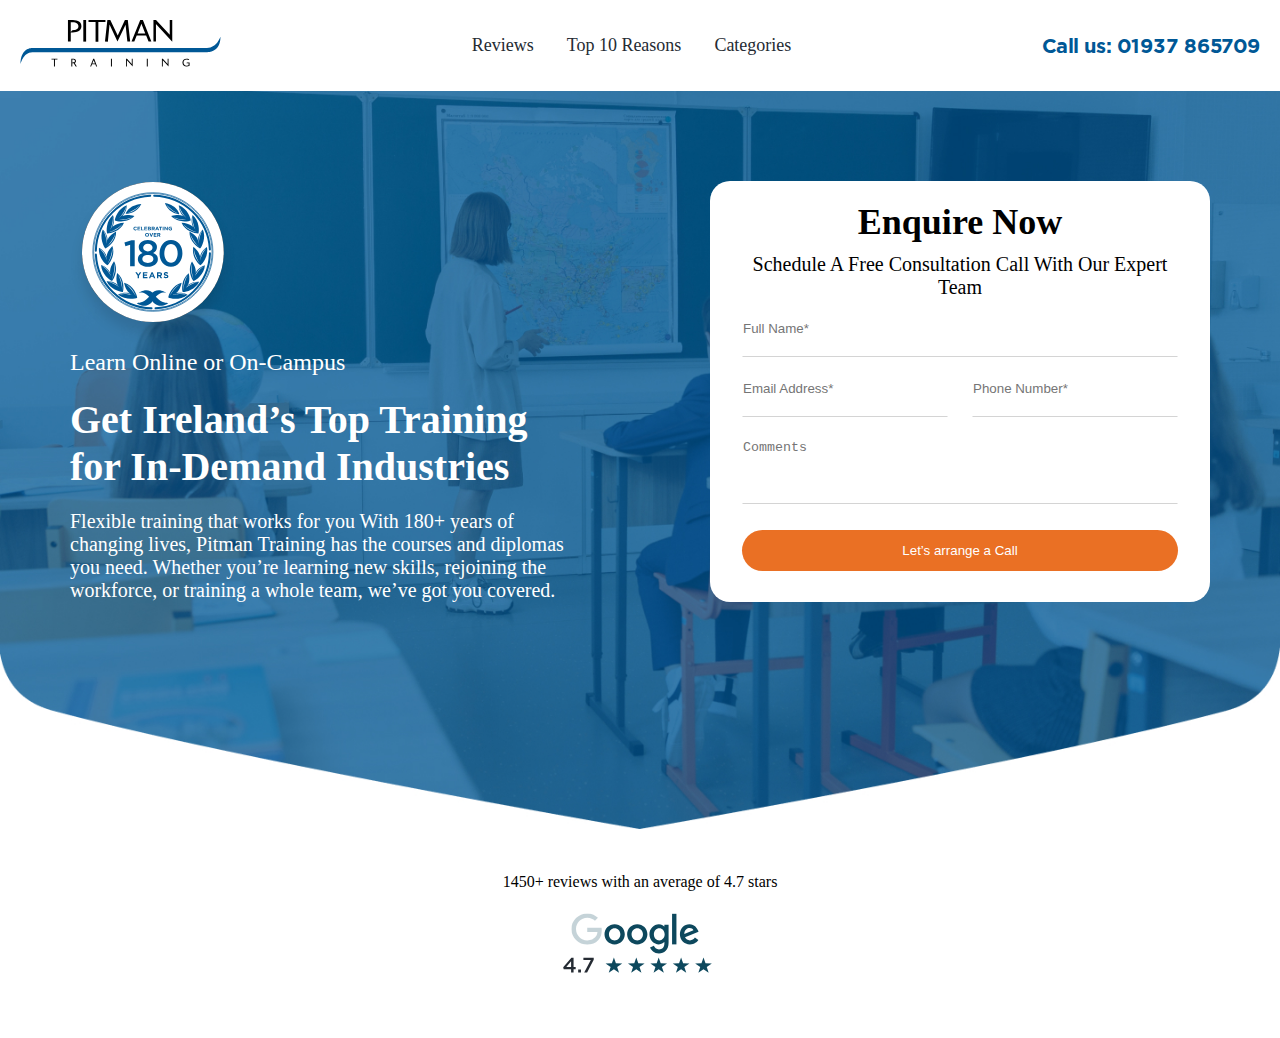
==== index.html @ d56d8629 "pimantraing task" ====
<!DOCTYPE html>
<html lang="en">

<head>
    <meta charset="UTF-8">
    <meta name="viewport" content="width=device-width, initial-scale=1.0">
    <link rel="stylesheet" href="css/main.css">
    <title>Pitman training</title>
</head>

<body>
    <header class="header-site">
        <div class="header-wrap">
            <a href="" title="Pitman-logo">
                <img src="images/Pitman-logo.svg" alt="logo">
            </a>
            <nav class="nav-wrap">
                <ul>
                    <li><a href="" title="Reviews">Reviews</a></li>
                    <li><a href="" title="Top 10 Reasons">Top 10 Reasons</a></li>
                    <li><a href="" title="Categories">Categories</a></li>
                </ul>
            </nav>
            <div class="contact-detail">
                <ul>
                    <li><a href="tel:01937 865709" title="Call-Us">Call us: 01937 865709</a></li>
                </ul>
            </div>
        </div>
    </header>

    <main class="main-section">
        <section class="banner-section">
            <div class="container">
            <div class="banner-image">
                <img src="images/Background.jpg" alt="banner-image">
            </div>
            <div class="content-wrap">
                <div class="banner-content">
                    <img src="images/Group 86.svg" alt="">
                    <p>Learn Online or On-Campus</p>
                    <h1>Get Ireland’s Top Training for In-Demand Industries</h1>
                    <p>Flexible training that works for you
                        With 180+ years of changing lives, Pitman Training
                        has the courses and diplomas you need. Whether you’re
                        learning new skills, rejoining the workforce, or training a
                        whole team, we’ve got you covered.
                    </p>
                </div>
                <div class="banner-form">
                    <h2>Enquire Now</h2>
                    <p>Schedule A Free Consultation Call
                        With Our Expert Team</p>
                    <form action="">
                        <div class="form-outer-wrap">
                            <div class="form-inner-wrap">
                                <label for="Full Name">Full Name</label>
                                <input type="text" placeholder="Full Name*" class="form-control">
                            </div>
                            <div class="form-inner-wrap form-inner-half-wrap">
                                <label for="email">email</label>
                                <input type="email" placeholder="Email Address*" class="form-control">
                            </div>
                            <div class="form-inner-wrap form-inner-half-wrap">
                                <label for="phone-number">number</label>
                                <input type="tel" placeholder="Phone Number*" class="form-control">
                            </div>
                            <div class="form-inner-wrap">
                                <label for="Comment">Comment</label>
                                <textarea type="text" placeholder="Comments"
                                    class="form-control textarea-control"></textarea>
                            </div>
                            <div class="form-inner-wrap button-wrapper">
                                <button type="submit" class="form-btn">Let’s arrange a Call</button>
                            </div>
                        </div>
                    </form>
                </div>
            </div>
        </div>
        </section>


        <section class="review-section">
            <div class="container">
                <div class="content-wrap">
                <div class="review-content">
                    <p>1450+ reviews with an average of 4.7 stars</p>
                </div>
                <div class="review-image-block">
                    <img src="images/Google-Reviews.svg" alt="">
                </div>
            </div>
        </div>
        </section>

    </main>
</body>

</html>
---- css/main.css ----
@font-face {
    font-family: 'gothambook-normal';
    src: url('../fonts/GothamBook.eot');
    src: url('../fonts/GothamBook.eot?#iefix') format('embedded-opentype'),
        url('../fonts/GothamBook.woff2') format('woff2'),
        url('../fonts/GothamBook.woff') format('woff'),
        url('../fonts/GothamBook.ttf') format('truetype'),
        url('../fonts/GothamBook.svg#GothamBook') format('svg');
    font-weight: 400;
    font-style: normal;
    font-display: swap;
}

@font-face {
    font-family: 'gothambook-light ';
    src: url('../fonts/Gotham-Light.eot');
    src: url('../fonts/Gotham-Light.eot?#iefix') format('embedded-opentype'),
        url('../fonts/Gotham-Light.woff2') format('woff2'),
        url('../fonts/Gotham-Light.woff') format('woff'),
        url('../fonts/Gotham-Light.ttf') format('truetype'),
        url('../fonts/Gotham-Light.svg#Gotham-Light') format('svg');
    font-weight: 300;
    font-style: normal;
    font-display: swap;
}

@font-face {
    font-family: 'gothambook-medium';
    src: url('../fonts/GothamMedium.eot');
    src: url('../fonts/GothamMedium.eot?#iefix') format('embedded-opentype'),
        url('../fonts/GothamMedium.woff2') format('woff2'),
        url('../fonts/GothamMedium.woff') format('woff'),
        url('../fonts/GothamMedium.ttf') format('truetype'),
        url('../fonts/GothamMedium.svg#GothamMedium') format('svg');
    font-weight: 500;
    font-style: normal;
    font-display: swap;
}

@font-face {
    font-family: 'gothambook-bold' ;
    src: url('../fonts/Gotham-Bold.eot');
    src: url('../fonts/Gotham-Bold.eot?#iefix') format('embedded-opentype'),
        url('../fonts/Gotham-Bold.woff2') format('woff2'),
        url('../fonts/Gotham-Bold.woff') format('woff'),
        url('../fonts/Gotham-Bold.eot') format('truetype'),
        url('../fonts/Gotham-Bold.svg#GothamBold') format('svg');
    font-weight: 700;
    font-style: normal;
    font-display: swap;
}



/* global css */
body{
    font-family: "gotham-book-normal";
}

*{
    margin: 0;
    padding: 0;
    box-sizing: border-box;
}


/* header css */

.header-site{
    background-color: #fff;
}

.header-site .header-wrap{
    display: flex;
    justify-content: space-between;
    padding: 20px 20px;
    align-items: center;
    flex-wrap: wrap;
}
.header-site .nav-wrap ul{
    display: flex;
    list-style: none;
    gap: 33px;
}

.nav-wrap ul li a{
    color: #252B33;
    font-size: 18px;
    text-decoration: none;
}
.contact-detail ul{
    list-style-type: none;
}

.contact-detail ul li a{
    font-family: "gothambook-bold";
    
    font-size: 20px;
    color: #005896;
    text-decoration: none;
}
.container{
    /* max-width: 1500px; */
    /* margin:  0 auto; */
}
/* banner-section css */

.banner-image img{
    position: relative;
    object-fit: cover;
    width: 100%;
}
.banner-section{
    position: relative;
}
.banner-section  .content-wrap{
    margin: 0 auto;
    padding: 0 30px;
    position: absolute;
    top: 90px;
    display: flex;
    justify-content: space-between;
    max-width: 1200px;
    left: 50%;
    transform: translate(-50%);
    width: 100%;
}
.banner-section .banner-content{
    flex: 0 0 50%;
    max-width: 500px;
}
.banner-content p:not(:last-child){
    color: #fff;
    font-size: 24px;
}
.banner-content p:last-child{
    color: #fff;
    font-size: 20px;
}
.banner-content h1{
    margin: 20px 0;
    color: #fff;
    font-size: 40px;
}
.banner-section .banner-form{
    padding: 20px;
    background-color: #fff;
    border-radius: 20px;
    flex: 0 0 50%;
    max-width: 500px;
}

.banner-form .form-outer-wrap{
   display: flex;
   flex-wrap: wrap;
   margin-top: 20px;
}
.banner-form .form-outer-wrap .form-inner-wrap label{
 display: none;
}
.banner-form .form-outer-wrap .form-inner-wrap{
    max-width: 100%;
    flex: 0 0 100%;
    padding: 0 12px;
    margin-bottom: 22px;
}
.banner-form .form-outer-wrap .form-inner-half-wrap{
    max-width: 50%;
    flex: 0 0 50%;
}
.banner-form .form-outer-wrap.form-inner-wrap ::placeholder{
    color: #252B33;
    font-size: 14px;
}
.banner-form .form-outer-wrap .form-inner-wrap .textarea-control{
height:65px ;
resize: none;
}
.banner-form .form-outer-wrap .form-inner-wrap .form-control {
    width: 100%;
    outline: none;
    border: 1px solid transparent;
    border-bottom: 1px solid #D4D4D4;
    padding-bottom: 20px;
}
.banner-form .form-outer-wrap .form-inner-wrap .form-btn{
   
    border-radius: 22px;
    color: #fff;
    background-color: #EA7024;
    height: 41px;
    width: 100%;
    margin-bottom: -22px;
    border: none;
}
.banner-section .banner-form h2{
 text-align: center;
 font-size: 36px;
}
.banner-section .banner-form p{
    text-align: center;
    font-size: 20px;
    margin-top: 10px;
   }


   /* reviwe-section css */

.review-section .container{
    max-width: 461px;
    margin: 0 auto;
    padding: 40px 0;
}
.review-section .content-wrap{
    text-align: center;
}
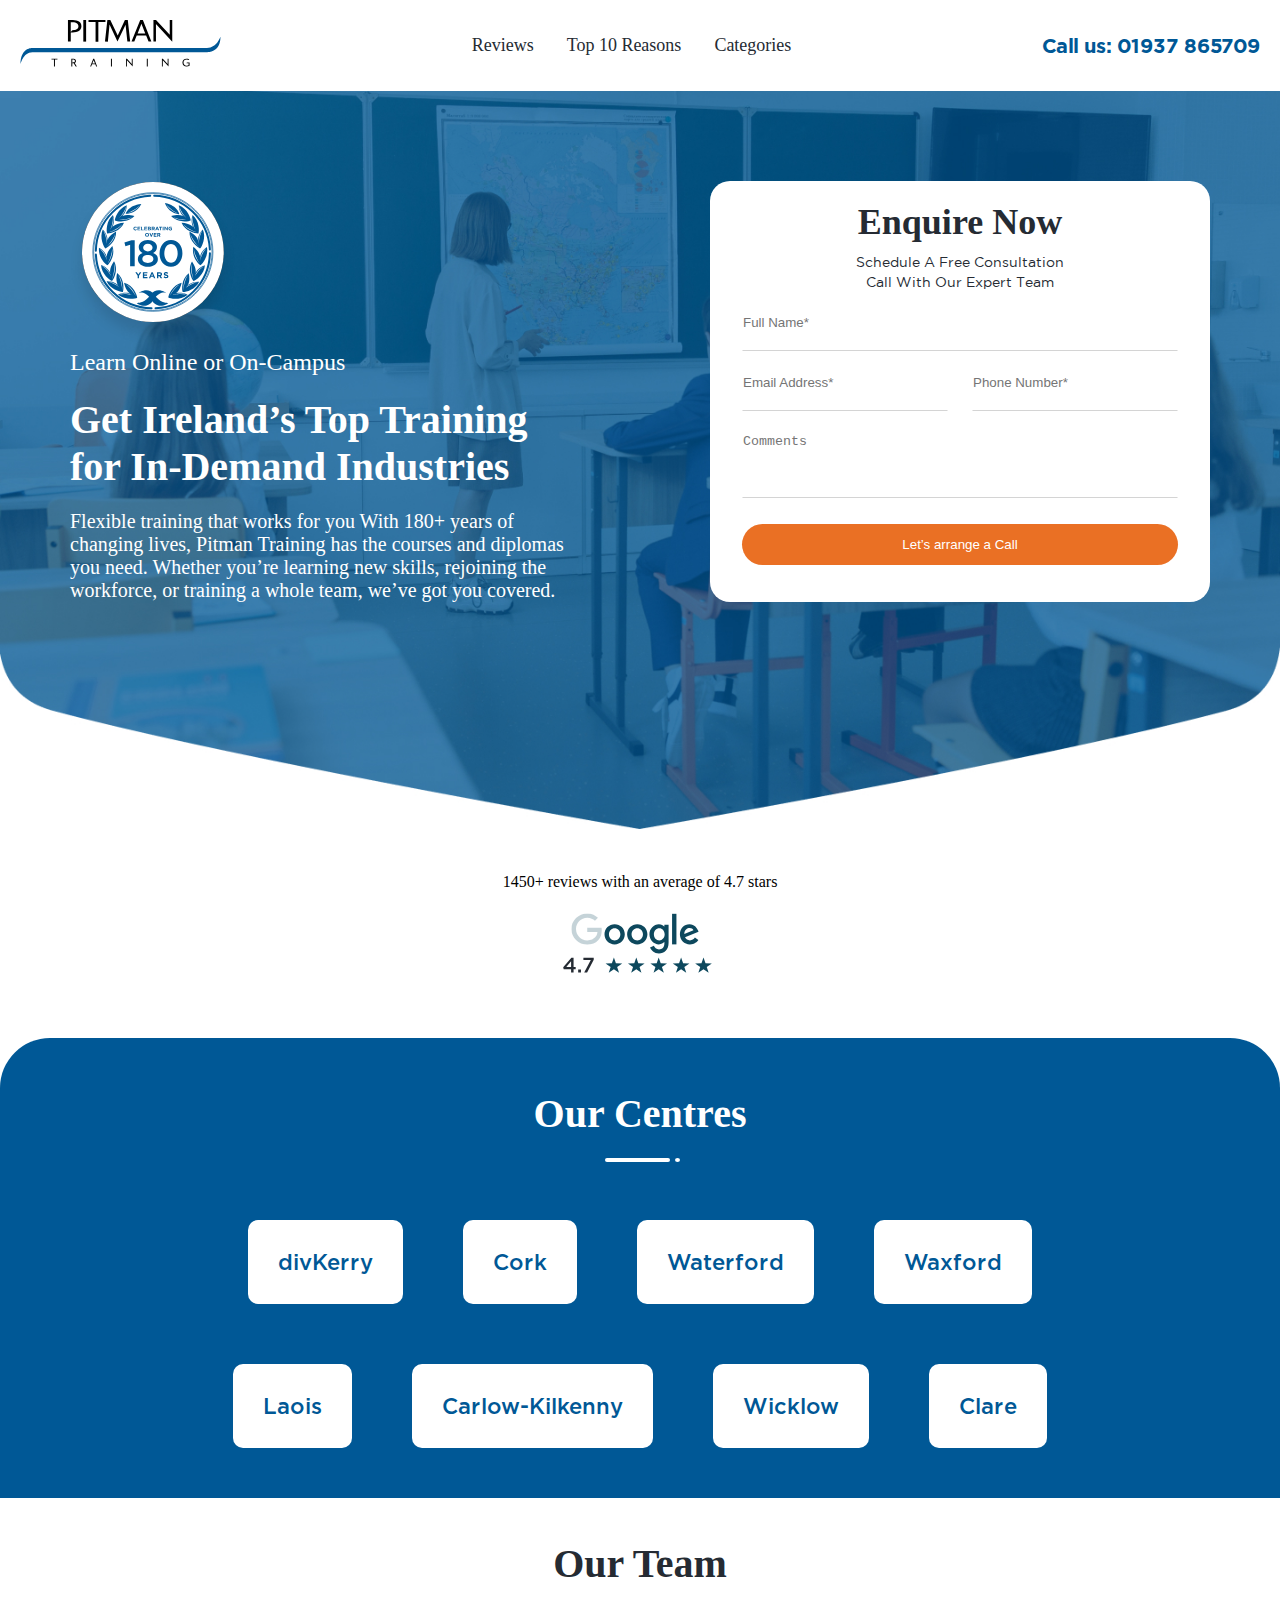
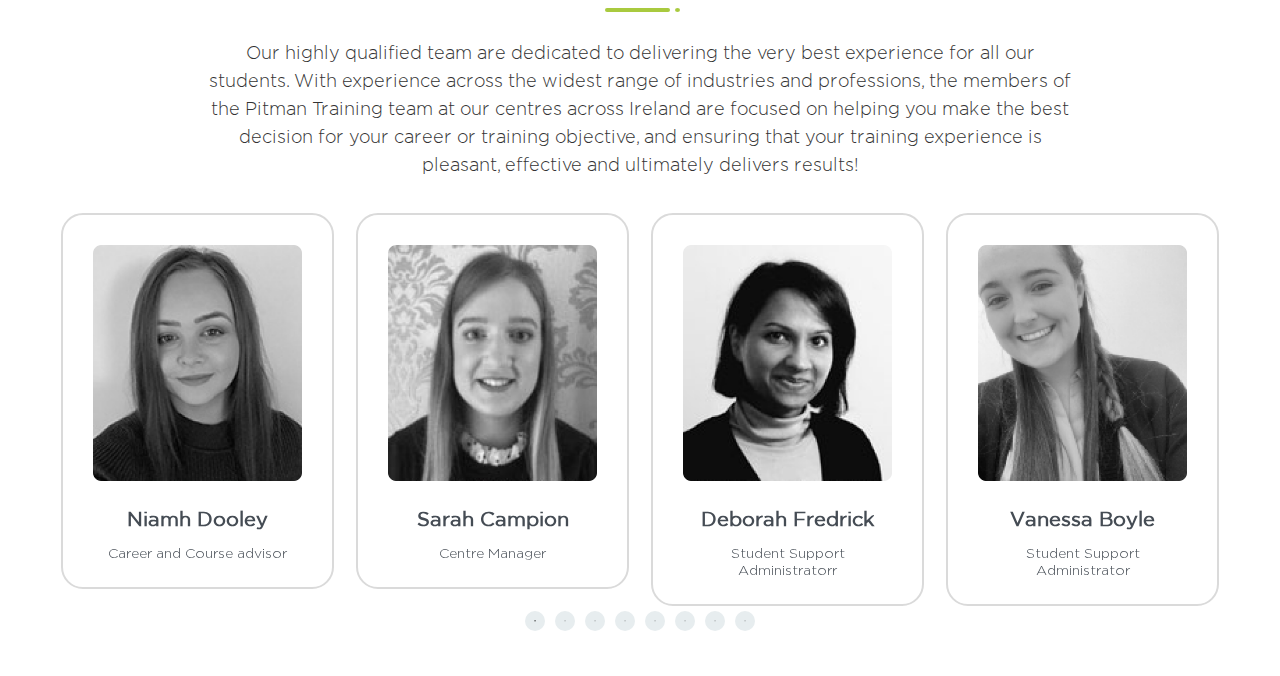
==== commit d780731a: "design slick slider section" ====
--- a/index.html
+++ b/index.html
@@ -4,6 +4,8 @@
 <head>
     <meta charset="UTF-8">
     <meta name="viewport" content="width=device-width, initial-scale=1.0">
+    <link rel="stylesheet" href="css/slick-theme.css">
+    <link rel="stylesheet" href="css/slick.css">
     <link rel="stylesheet" href="css/main.css">
     <title>Pitman training</title>
 </head>
@@ -31,70 +33,189 @@
 
     <main class="main-section">
         <section class="banner-section">
-            <div class="container">
             <div class="banner-image">
                 <img src="images/Background.jpg" alt="banner-image">
             </div>
-            <div class="content-wrap">
-                <div class="banner-content">
-                    <img src="images/Group 86.svg" alt="">
-                    <p>Learn Online or On-Campus</p>
-                    <h1>Get Ireland’s Top Training for In-Demand Industries</h1>
-                    <p>Flexible training that works for you
-                        With 180+ years of changing lives, Pitman Training
-                        has the courses and diplomas you need. Whether you’re
-                        learning new skills, rejoining the workforce, or training a
-                        whole team, we’ve got you covered.
-                    </p>
-                </div>
-                <div class="banner-form">
-                    <h2>Enquire Now</h2>
-                    <p>Schedule A Free Consultation Call
-                        With Our Expert Team</p>
-                    <form action="">
-                        <div class="form-outer-wrap">
-                            <div class="form-inner-wrap">
-                                <label for="Full Name">Full Name</label>
-                                <input type="text" placeholder="Full Name*" class="form-control">
-                            </div>
-                            <div class="form-inner-wrap form-inner-half-wrap">
-                                <label for="email">email</label>
-                                <input type="email" placeholder="Email Address*" class="form-control">
-                            </div>
-                            <div class="form-inner-wrap form-inner-half-wrap">
-                                <label for="phone-number">number</label>
-                                <input type="tel" placeholder="Phone Number*" class="form-control">
-                            </div>
-                            <div class="form-inner-wrap">
-                                <label for="Comment">Comment</label>
-                                <textarea type="text" placeholder="Comments"
-                                    class="form-control textarea-control"></textarea>
-                            </div>
-                            <div class="form-inner-wrap button-wrapper">
-                                <button type="submit" class="form-btn">Let’s arrange a Call</button>
-                            </div>
+            <div class="container">
+                <div class="content-wrap">
+                    <div class="banner-content">
+                        <img src="images/Group 86.svg" alt="">
+                        <p>Learn Online or On-Campus</p>
+                        <h1>Get Ireland’s Top Training for In-Demand Industries</h1>
+                        <p>Flexible training that works for you
+                            With 180+ years of changing lives, Pitman Training
+                            has the courses and diplomas you need. Whether you’re
+                            learning new skills, rejoining the workforce, or training a
+                            whole team, we’ve got you covered.
+                        </p>
+                    </div>
+                    <div class="banner-form">
+                        <h2>Enquire Now</h2>
+                        <p>Schedule A Free Consultation Call
+                            With Our Expert Team</p>
+                        <form action="">
+                            <div class="form-outer-wrap">
+                                <div class="form-inner-wrap">
+                                    <label for="Full Name">Full Name</label>
+                                    <input type="text" placeholder="Full Name*" class="form-control">
+                                </div>
+                                <div class="form-inner-wrap form-inner-half-wrap">
+                                    <label for="email">email</label>
+                                    <input type="email" placeholder="Email Address*" class="form-control">
+                                </div>
+                                <div class="form-inner-wrap form-inner-half-wrap">
+                                    <label for="phone-number">number</label>
+                                    <input type="tel" placeholder="Phone Number*" class="form-control">
+                                </div>
+                                <div class="form-inner-wrap">
+                                    <label for="Comment">Comment</label>
+                                    <textarea type="text" placeholder="Comments"
+                                        class="form-control textarea-control"></textarea>
+                                </div>
+                                <div class="form-inner-wrap button-wrapper">
+                                    <button type="submit" class="form-btn">Let’s arrange a Call</button>
+                                </div>
+                            </div>
+                        </form>
+                    </div>
+                </div>
+            </div>
+        </section>
+
+
+        <section class="review-section">
+            <div class="container">
+                <div class="content-wrap">
+                    <div class="review-content">
+                        <p>1450+ reviews with an average of 4.7 stars</p>
+                    </div>
+                    <div class="review-image-block">
+                        <img src="images/Google-Reviews.svg" alt="">
+                    </div>
+                </div>
+            </div>
+        </section>
+
+
+        <section class="our-centers">
+            <div class="container">
+                <div class="content-wrap">
+                    <h2 class="has-border">Our Centres</h2>
+                    <ul class="our-centers-list">
+                        <li class="list-item">
+                            <div class="list-item-inner">divKerry</div>
+                        </li>
+                        <li class="list-item">
+                            <div class="list-item-inner">Cork</div>
+                        </li>
+                        <li class="list-item">
+                            <div class="list-item-inner">Waterford</div>
+                        </li>
+                        <li class="list-item">
+                            <div class="list-item-inner">Waxford</div>
+                        </li>
+                        <li class="list-item">
+                            <div class="list-item-inner">Laois</div>
+                        </li>
+                        <li class="list-item">
+                            <div class="list-item-inner">Carlow-Kilkenny</div>
+                        </li>
+                        <li class="list-item">
+                            <div class="list-item-inner">Wicklow</div>
+                        </li>
+                        <li class="list-item">
+                            <div class="list-item-inner">Clare</div>
+                        </li>
+
+                    </ul>
+                </div>
+            </div>
+
+        </section>
+
+
+        <section class="our-team-section">
+            <div class="container">
+                <div class="content-wrap">
+                    <h2 class="has-border">Our Team</h3>
+                        <div class="our-team-content">
+                            <p>Our highly qualified team are dedicated to delivering the very best experience for all
+                                our
+                                students. With experience across the widest range of industries and professions, the
+                                members
+                                of the Pitman Training team at our centres across Ireland are focused on helping you
+                                make
+                                the best decision for your career or training objective, and ensuring that your training
+                                experience is pleasant, effective and ultimately delivers results!</p>
+                        </div> 
+                        <div class="our-team-slider-outer-wrapper">
+                            <div class="slider-item">
+                                <div class="slider-item-inner">
+                                    <img src="images/Niamh Dooley.png" alt="our-team-member">
+                                    <h3>Niamh Dooley</h3>
+                                    <p>Career and Course advisor</p>
+                                </div>
+                            </div>
+                            <div class="slider-item">
+                                <div class="slider-item-inner">
+                                    <img src="images/Sarah Campion.png" alt="our-team-member">
+                                    <h3>Sarah Campion</h3>
+                                    <p>Centre Manager</p>
+                                </div>
+                            </div>
+                            <div class="slider-item">
+                                <div class="slider-item-inner">
+                                    <img src="images/Deborah Fredrick.png" alt="our-team-member">
+                                    <h3>Deborah Fredrick</h3>
+                                    <p>Student Support Administratorr</p>
+                                </div>
+                            </div>
+                            <div class="slider-item">
+                                <div class="slider-item-inner">
+                                    <img src="images/Vanessa Boyle.png" alt="our-team-member">
+                                    <h3>Vanessa Boyle</h3>
+                                    <p>Student Support Administrator</p>
+                                </div>
+                            </div>
+                            <div class="slider-item">
+                                <div class="slider-item-inner">
+                                    <img src="images/Niamh Dooley.png" alt="our-team-member">
+                                    <h3>Niamh Dooley</h3>
+                                    <p>Career and Course advisor</p>
+                                </div>
+                            </div>
+                            <div class="slider-item">
+                                <div class="slider-item-inner">
+                                    <img src="images/Sarah Campion.png" alt="our-team-member">
+                                    <h3>Sarah Campion</h3>
+                                    <p>Centre Manager</p>
+                                </div>
+                            </div>
+                            <div class="slider-item">
+                                <div class="slider-item-inner">
+                                    <img src="images/Deborah Fredrick.png" alt="our-team-member">
+                                    <h3>Deborah Fredrick</h3>
+                                    <p>Student Support Administratorr</p>
+                                </div>
+                            </div>
+                            <div class="slider-item">
+                                <div class="slider-item-inner">
+                                    <img src="images/Vanessa Boyle.png" alt="our-team-member">
+                                    <h3>Vanessa Boyle</h3>
+                                    <p>Student Support Administrator</p>
+                                </div>
+                            </div>                      
+                                                 
                         </div>
-                    </form>
-                </div>
-            </div>
-        </div>
-        </section>
-
-
-        <section class="review-section">
-            <div class="container">
-                <div class="content-wrap">
-                <div class="review-content">
-                    <p>1450+ reviews with an average of 4.7 stars</p>
-                </div>
-                <div class="review-image-block">
-                    <img src="images/Google-Reviews.svg" alt="">
-                </div>
-            </div>
-        </div>
+                </div>
+            </div>
         </section>
 
     </main>
+    <script src="js/jquery-3.7.1.min.js"></script>
+    <script src="js/jquery-migrate-1.4.1.min.js"></script>
+    <script src="js/slick.min.js"></script>
+    <script src="js/main.js"></script>
 </body>
 
 </html>--- a/css/main.css
+++ b/css/main.css
@@ -1,5 +1,3 @@
-
-
 @font-face {
     font-family: 'gothambook-normal';
     src: url('../fonts/GothamBook.eot');
@@ -14,7 +12,7 @@
 }
 
 @font-face {
-    font-family: 'gothambook-light ';
+    font-family: 'gothambook-light';
     src: url('../fonts/Gotham-Light.eot');
     src: url('../fonts/Gotham-Light.eot?#iefix') format('embedded-opentype'),
         url('../fonts/Gotham-Light.woff2') format('woff2'),
@@ -40,7 +38,7 @@
 }
 
 @font-face {
-    font-family: 'gothambook-bold' ;
+    font-family: 'gothambook-bold';
     src: url('../fonts/Gotham-Bold.eot');
     src: url('../fonts/Gotham-Bold.eot?#iefix') format('embedded-opentype'),
         url('../fonts/Gotham-Bold.woff2') format('woff2'),
@@ -55,67 +53,71 @@
 
 
 /* global css */
-body{
+body {
     font-family: "gotham-book-normal";
 }
 
-*{
+* {
     margin: 0;
     padding: 0;
     box-sizing: border-box;
 }
 
+.container {
+    max-width: 1340px;
+    margin: 0 auto;
+    padding: 0 50px;
+}
 
 /* header css */
 
-.header-site{
-    background-color: #fff;
-}
-
-.header-site .header-wrap{
+.header-site {
+    background-color: #fff;
+}
+
+.header-site .header-wrap {
     display: flex;
     justify-content: space-between;
     padding: 20px 20px;
     align-items: center;
     flex-wrap: wrap;
 }
-.header-site .nav-wrap ul{
+
+.header-site .nav-wrap ul {
     display: flex;
     list-style: none;
     gap: 33px;
 }
 
-.nav-wrap ul li a{
+.nav-wrap ul li a {
     color: #252B33;
     font-size: 18px;
     text-decoration: none;
 }
-.contact-detail ul{
+
+.contact-detail ul {
     list-style-type: none;
 }
 
-.contact-detail ul li a{
+.contact-detail ul li a {
     font-family: "gothambook-bold";
-    
+
     font-size: 20px;
     color: #005896;
     text-decoration: none;
 }
-.container{
-    /* max-width: 1500px; */
-    /* margin:  0 auto; */
-}
-/* banner-section css */
-
-.banner-image img{
+
+/* banner-section  */
+.banner-image img {
+    object-fit: cover;
+    width: 100%;
+}
+
+.banner-section {
     position: relative;
-    object-fit: cover;
-    width: 100%;
-}
-.banner-section{
-    position: relative;
-}
-.banner-section  .content-wrap{
+}
+
+.banner-section .content-wrap {
     margin: 0 auto;
     padding: 0 30px;
     position: absolute;
@@ -127,24 +129,29 @@
     transform: translate(-50%);
     width: 100%;
 }
-.banner-section .banner-content{
+
+.banner-section .banner-content {
     flex: 0 0 50%;
     max-width: 500px;
 }
-.banner-content p:not(:last-child){
+
+.banner-content p:not(:last-child) {
     color: #fff;
     font-size: 24px;
 }
-.banner-content p:last-child{
+
+.banner-content p:last-child {
     color: #fff;
     font-size: 20px;
 }
-.banner-content h1{
+
+.banner-content h1 {
     margin: 20px 0;
     color: #fff;
     font-size: 40px;
 }
-.banner-section .banner-form{
+
+.banner-section .banner-form {
     padding: 20px;
     background-color: #fff;
     border-radius: 20px;
@@ -152,32 +159,38 @@
     max-width: 500px;
 }
 
-.banner-form .form-outer-wrap{
-   display: flex;
-   flex-wrap: wrap;
-   margin-top: 20px;
-}
-.banner-form .form-outer-wrap .form-inner-wrap label{
- display: none;
-}
-.banner-form .form-outer-wrap .form-inner-wrap{
+.banner-form .form-outer-wrap {
+    display: flex;
+    flex-wrap: wrap;
+    margin-top: 20px;
+}
+
+.banner-form .form-outer-wrap .form-inner-wrap label {
+    display: none;
+}
+
+.banner-form .form-outer-wrap .form-inner-wrap {
     max-width: 100%;
     flex: 0 0 100%;
     padding: 0 12px;
     margin-bottom: 22px;
 }
-.banner-form .form-outer-wrap .form-inner-half-wrap{
+
+.banner-form .form-outer-wrap .form-inner-half-wrap {
     max-width: 50%;
     flex: 0 0 50%;
 }
-.banner-form .form-outer-wrap.form-inner-wrap ::placeholder{
+
+.banner-form .form-outer-wrap.form-inner-wrap ::placeholder {
     color: #252B33;
     font-size: 14px;
 }
-.banner-form .form-outer-wrap .form-inner-wrap .textarea-control{
-height:65px ;
-resize: none;
-}
+
+.banner-form .form-outer-wrap .form-inner-wrap .textarea-control {
+    height: 65px;
+    resize: none;
+}
+
 .banner-form .form-outer-wrap .form-inner-wrap .form-control {
     width: 100%;
     outline: none;
@@ -185,8 +198,9 @@
     border-bottom: 1px solid #D4D4D4;
     padding-bottom: 20px;
 }
-.banner-form .form-outer-wrap .form-inner-wrap .form-btn{
-   
+
+.banner-form .form-outer-wrap .form-inner-wrap .form-btn {
+
     border-radius: 22px;
     color: #fff;
     background-color: #EA7024;
@@ -195,24 +209,171 @@
     margin-bottom: -22px;
     border: none;
 }
-.banner-section .banner-form h2{
- text-align: center;
- font-size: 36px;
-}
-.banner-section .banner-form p{
+
+.banner-section .banner-form h2 {
+    color: #252B33;
+    text-align: center;
+    font-size: 36px;
+}
+
+.banner-section .banner-form p {
+    text-align: center;
+    margin: 0 auto;
+    line-height: 20px;
+    color: #252B33;
+    font-family: 'gothambook-normal';
+    max-width: 237px;
+    font-size: 14px;
+    margin-top: 10px;
+}
+
+
+/* reviwe-section css */
+
+.review-section {
+    max-width: 461px;
+    margin: 0 auto;
+    padding: 40px 0;
+}
+
+.review-section .content-wrap {
+    text-align: center;
+}
+
+
+/* our-center css */
+
+.our-centers {
+    background-color: #005896;
+    border-top-left-radius: 50px;
+    border-top-right-radius: 50px;
+}
+
+h2 {
+    text-align: center;
+    color: #fff;
+    font-size: 40px;
+    font-family: 'gothambook-light ';
+}
+
+h2.has-border {
+    position: relative;
+    line-height: 1.3;
+    padding-bottom: 50px;
+}
+
+h2.has-border::after {
+    position: absolute;
+    content: '';
+    margin-top: 70px;
+    left: 47%;
+    width: 65px;
+    height: 4px;
+    background-color: #fff;
+    border-radius: 10px;
+}
+
+h2.has-border::before {
+    position: absolute;
+    content: '';
+    margin-top: 70px;
+    left: 53%;
+    width: 5px;
+    height: 4px;
+    background-color: #fff;
+    border-radius: 50%;
+}
+
+.our-centers .content-wrap {
+    padding: 50px 0 20px;
+}
+
+.our-centers .content-wrap .our-centers-list {
+    display: flex;
+    flex-wrap: wrap;
+    max-width: 888px;
+    margin: 0 auto;
+    justify-content: center;
+    list-style-type: none;
+    ;
+}
+
+.our-centers .content-wrap .our-centers-list .list-item {
+    margin: 30px;
+
+}
+
+.our-centers .content-wrap .our-centers-list .list-item .list-item-inner {
+    background-color: #fff;
+    font-family: 'gothambook-medium';
+    font-size: 22px;
+    border-radius: 10px;
+    padding: 30px;
+    color: #005896;
+}
+
+
+/* our team css */
+.our-team-section {
+    padding: 40px 0;
+}
+
+.our-team-section h2 {
+    color: #252B33;
+}
+
+.our-team-section h2.has-border::after {
+    background-color: #A9CA3F;
+}
+
+.our-team-section h2.has-border::before {
+    background-color: #A9CA3F;
+}
+
+.our-team-section .our-team-content{
+    text-align: center;
+}
+
+.our-team-section .our-team-content p {
+    margin:  0 auto;
+    max-width: 865px;
+    color: #333333;
+    font-size: 18px;
+    line-height: 28px;
+    font-family: 'gothambook-light';
+}
+.our-team-slider-outer-wrapper{
+    display: flex;
+    
+}
+
+.our-team-slider-outer-wrapper .slider-item{
+    border: 2px solid #dadada;
+    border-radius: 22px;
+    padding: 30px;
+    margin: 33px 11px 0px 11px ;
+}
+
+.our-team-slider-outer-wrapper img{
+    width: 100%;
+    height: auto;
+    padding-bottom: 30px;
+}
+.our-team-slider-outer-wrapper h3{
     text-align: center;
     font-size: 20px;
-    margin-top: 10px;
-   }
-
-
-   /* reviwe-section css */
-
-.review-section .container{
-    max-width: 461px;
-    margin: 0 auto;
-    padding: 40px 0;
-}
-.review-section .content-wrap{
-    text-align: center;
+    font-family:'gothambook-normal' ;
+    color: #454C54;
+    margin-bottom: 16px;
+}
+.our-team-slider-outer-wrapper p{
+    text-align:center;
+    font-size:14px;
+    font-family: 'gothambook-light';
+    color: #454C54;
+    margin-bottom: -6px;
+}
+.slick-dots li button {
+    background-color: #E7EDEF;
+    border-radius: 50%;
 }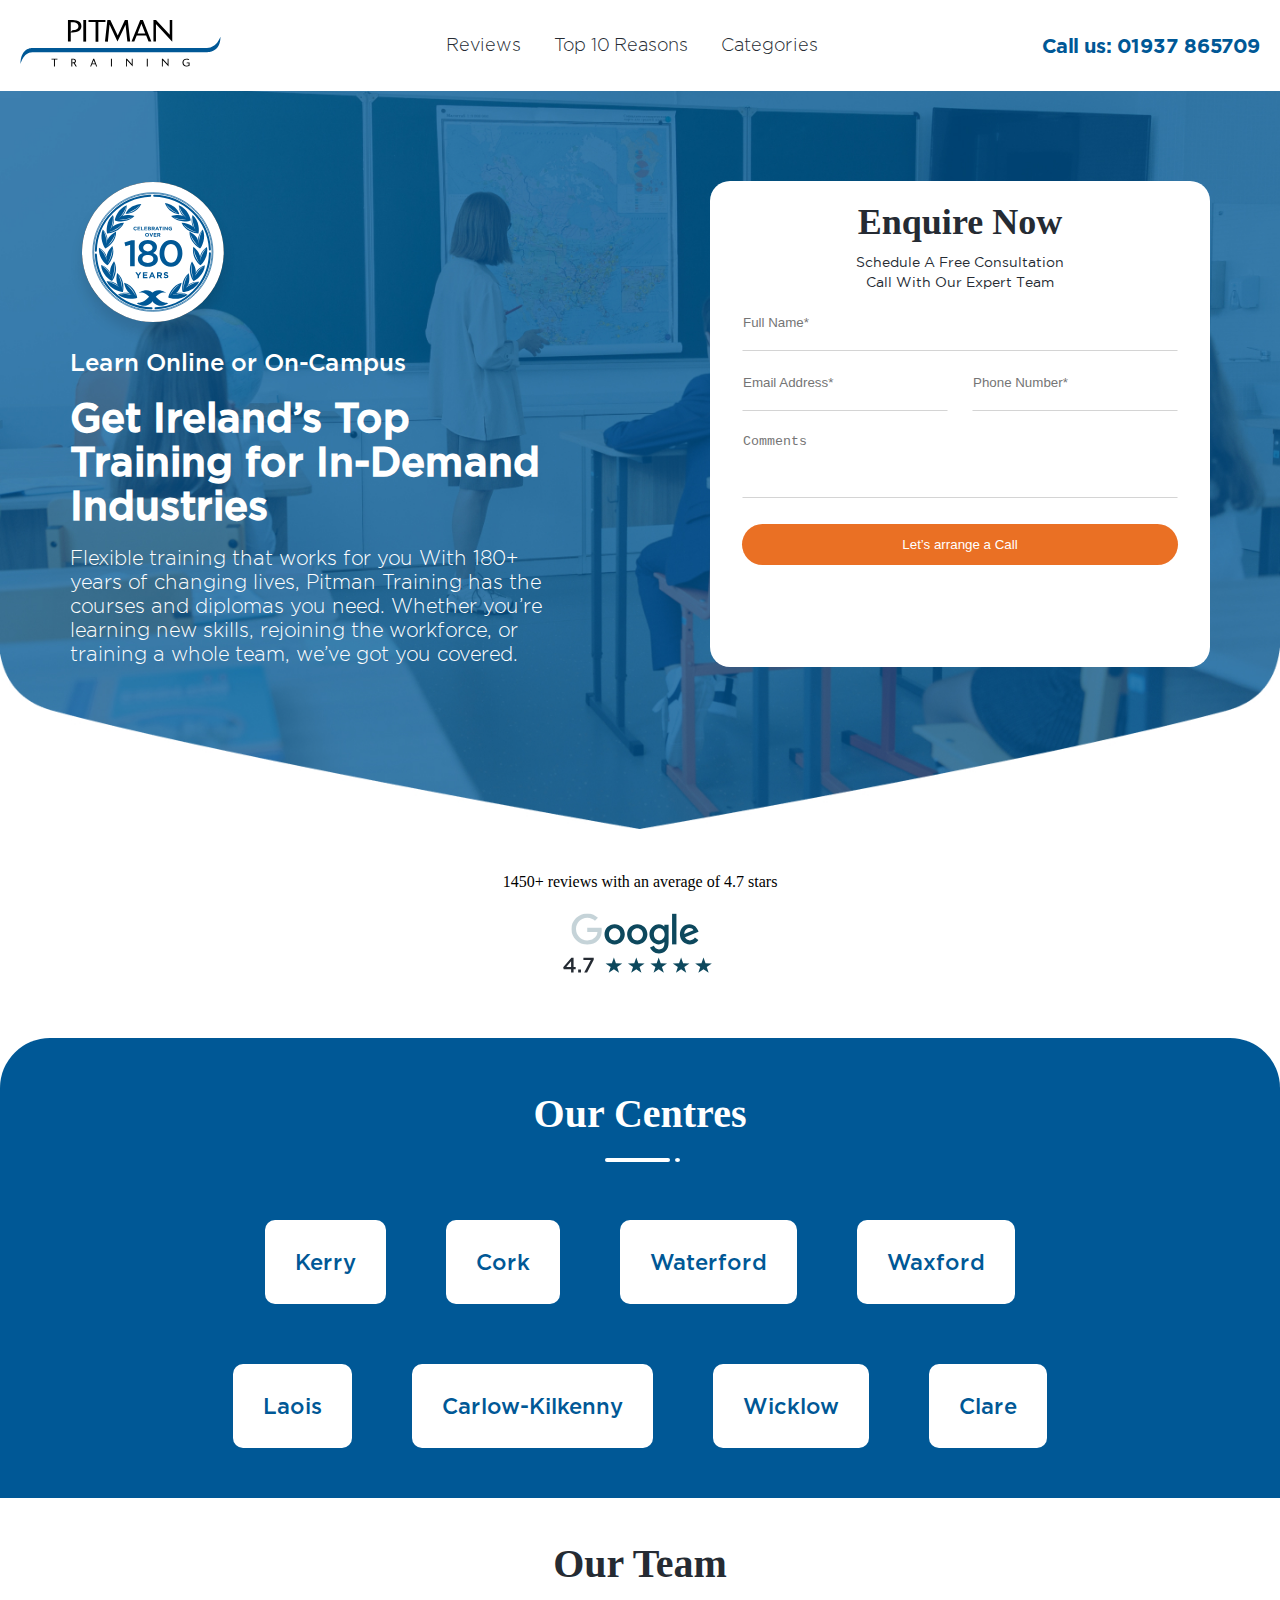
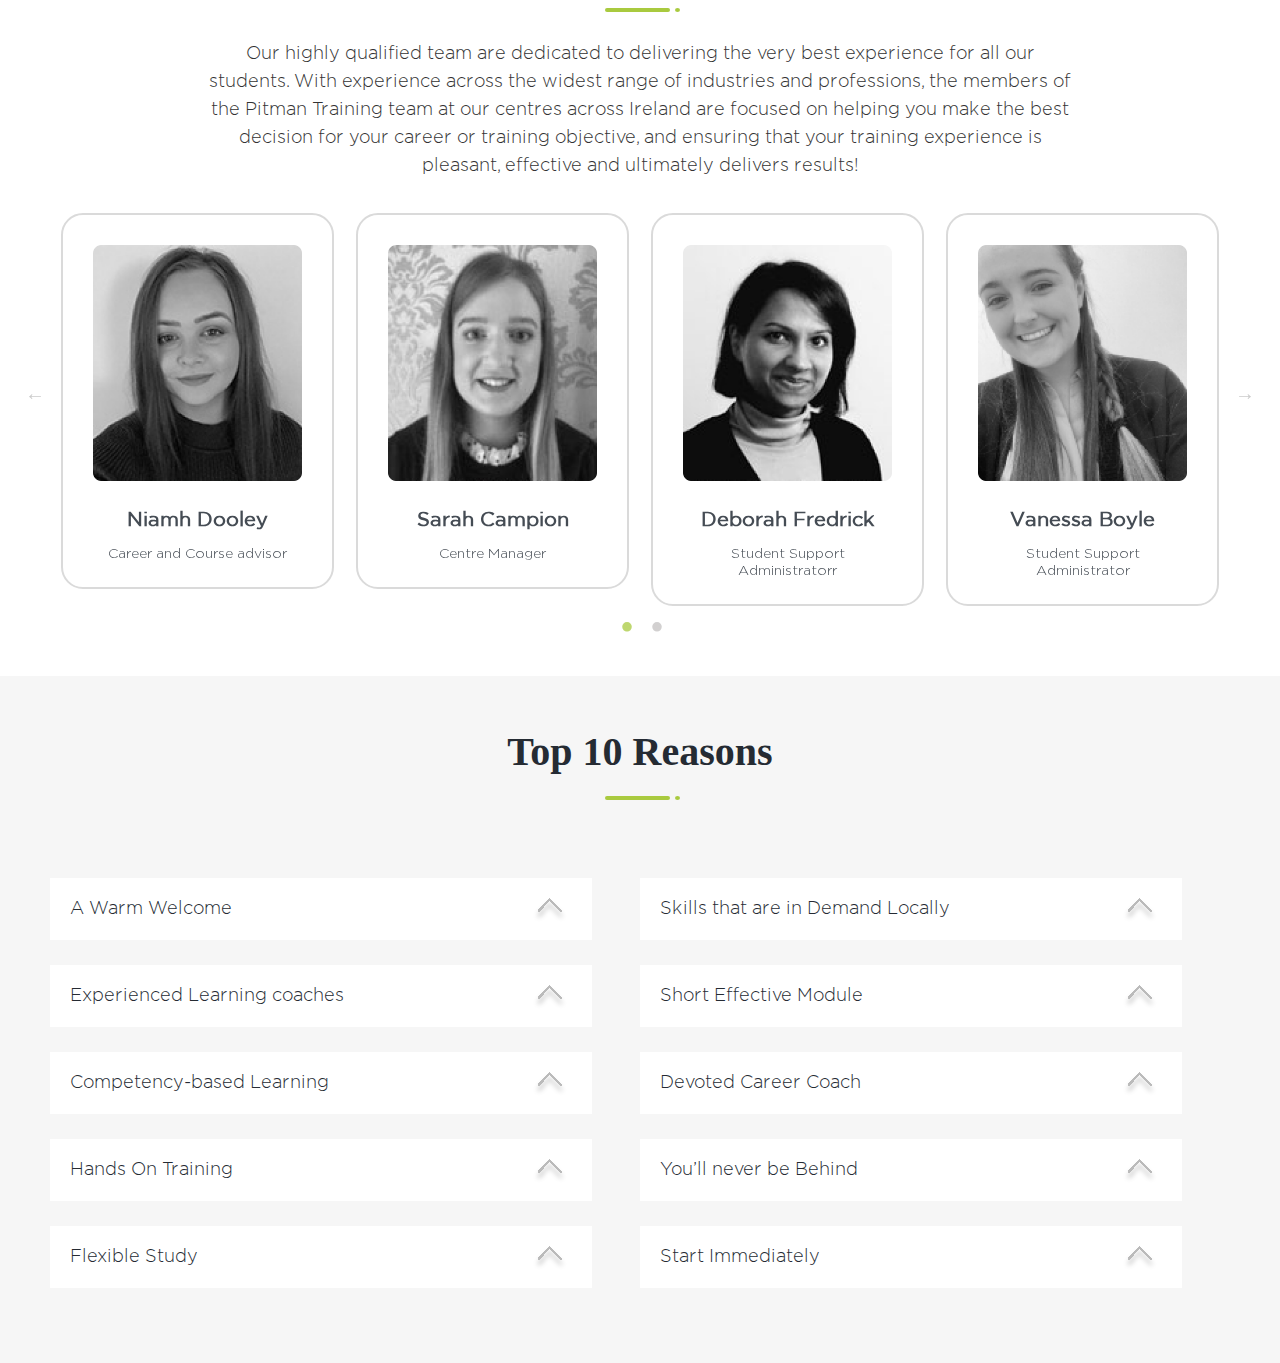
==== commit 276cd1db: "design-accordion-menu" ====
--- a/index.html
+++ b/index.html
@@ -103,7 +103,7 @@
                     <h2 class="has-border">Our Centres</h2>
                     <ul class="our-centers-list">
                         <li class="list-item">
-                            <div class="list-item-inner">divKerry</div>
+                            <div class="list-item-inner">Kerry</div>
                         </li>
                         <li class="list-item">
                             <div class="list-item-inner">Cork</div>
@@ -137,7 +137,7 @@
         <section class="our-team-section">
             <div class="container">
                 <div class="content-wrap">
-                    <h2 class="has-border">Our Team</h3>
+                    <h2 class="has-border">Our Team</h2>
                         <div class="our-team-content">
                             <p>Our highly qualified team are dedicated to delivering the very best experience for all
                                 our
@@ -211,6 +211,116 @@
             </div>
         </section>
 
+        <section class="top-reasons">
+            <div class="container">
+                <div class="content-wrap">
+                    <h2 class="has-border">Top 10 Reasons</h2>
+
+                    <div class="top-reasons-accordin-outer-wrapper">
+                    <div class="top-reasons-accordin-inner-wrapper">
+                        <div class="accordin-items">
+                        <div class="accordin-title">
+                            A Warm Welcome
+                        </div>
+                        <div class="accordin-content">
+                            <p>Enjoy the comfort of a dedicated learning space which encourages you to retain information.</p>
+                        </div>
+                    </div>
+                    </div>
+                    <div class="top-reasons-accordin-inner-wrapper">
+                        <div class="accordin-items">
+                        <div class="accordin-title">
+                            Skills that are in Demand Locally
+                        </div>
+                        <div class="accordin-content">
+                            <p>Enjoy the comfort of a dedicated learning space which encourages you to retain information.</p>
+                        </div>
+                    </div>
+                    </div>
+                    <div class="top-reasons-accordin-inner-wrapper">
+                        <div class="accordin-items">
+                        <div class="accordin-title">
+                            Experienced Learning coaches
+                        </div>
+                        <div class="accordin-content">
+                            <p>Enjoy the comfort of a dedicated learning space which encourages you to retain information.</p>
+                        </div>
+                    </div>
+                    </div>
+                    <div class="top-reasons-accordin-inner-wrapper">
+                        <div class="accordin-items">
+                        <div class="accordin-title">
+                            Short Effective Module
+                        </div>
+                        <div class="accordin-content">
+                            <p>Enjoy the comfort of a dedicated learning space which encourages you to retain information.</p>
+                        </div>
+                    </div>
+                    </div>
+                    <div class="top-reasons-accordin-inner-wrapper">
+                        <div class="accordin-items">
+                        <div class="accordin-title">
+                            Competency-based Learning
+                        </div>
+                        <div class="accordin-content">
+                            <p>Enjoy the comfort of a dedicated learning space which encourages you to retain information.</p>
+                        </div>
+                    </div>
+                    </div>
+                    <div class="top-reasons-accordin-inner-wrapper">
+                        <div class="accordin-items">
+                        <div class="accordin-title">
+                            Devoted Career Coach
+                        </div>
+                        <div class="accordin-content">
+                            <p>Enjoy the comfort of a dedicated learning space which encourages you to retain information.</p>
+                        </div>
+                    </div>
+                    </div>
+                    <div class="top-reasons-accordin-inner-wrapper">
+                        <div class="accordin-items">
+                        <div class="accordin-title">
+                            Hands On Training
+                        </div>
+                        <div class="accordin-content">
+                            <p>Enjoy the comfort of a dedicated learning space which encourages you to retain information.</p>
+                        </div>
+                    </div>
+                    </div>
+                    <div class="top-reasons-accordin-inner-wrapper">
+                        <div class="accordin-items">
+                        <div class="accordin-title">
+                            You’ll never be Behind
+                        </div>
+                        <div class="accordin-content">
+                            <p>Enjoy the comfort of a dedicated learning space which encourages you to retain information.</p>
+                        </div>
+                    </div>
+                    </div>
+                    <div class="top-reasons-accordin-inner-wrapper">
+                        <div class="accordin-items">
+                        <div class="accordin-title">
+                            Flexible Study
+                        </div>
+                        <div class="accordin-content">
+                            <p>Enjoy the comfort of a dedicated learning space which encourages you to retain information.</p>
+                        </div>
+                    </div>
+                    </div>
+                    <div class="top-reasons-accordin-inner-wrapper">
+                        <div class="accordin-items">
+                        <div class="accordin-title">
+                            Start Immediately
+                        </div>
+                        <div class="accordin-content">
+                            <p>Enjoy the comfort of a dedicated learning space which encourages you to retain information.</p>
+                        </div>
+                    </div>
+                    </div>
+                    </div>
+                </div>
+            </div>
+        </section>
     </main>
     <script src="js/jquery-3.7.1.min.js"></script>
     <script src="js/jquery-migrate-1.4.1.min.js"></script>
--- a/css/main.css
+++ b/css/main.css
@@ -53,9 +53,6 @@
 
 
 /* global css */
-body {
-    font-family: "gotham-book-normal";
-}
 
 * {
     margin: 0;
@@ -92,6 +89,7 @@
 .nav-wrap ul li a {
     color: #252B33;
     font-size: 18px;
+    font-family:'gothambook-light';
     text-decoration: none;
 }
 
@@ -101,7 +99,6 @@
 
 .contact-detail ul li a {
     font-family: "gothambook-bold";
-
     font-size: 20px;
     color: #005896;
     text-decoration: none;
@@ -138,14 +135,18 @@
 .banner-content p:not(:last-child) {
     color: #fff;
     font-size: 24px;
+    font-family: 'gothambook-medium';
+    
 }
 
 .banner-content p:last-child {
+    font-family: 'gothambook-light';
     color: #fff;
     font-size: 20px;
 }
 
 .banner-content h1 {
+    font-family: 'gothambook-medium';
     margin: 20px 0;
     color: #fff;
     font-size: 40px;
@@ -373,7 +374,95 @@
     color: #454C54;
     margin-bottom: -6px;
 }
-.slick-dots li button {
-    background-color: #E7EDEF;
-    border-radius: 50%;
+.slick-dots li button:before{
+    background-color: #fff;
+    color: #4c4545;
+    font-size: 40px;
+    top: 7px;
+    left: 2px;
+}
+.slick-dots li.slick-active button:before {
+    opacity: .75;
+    color: #A9CA3F;
+}
+.slick-prev:before{
+    color: #BBBBBB;
+}
+.slick-next:before {
+    color: #BBBBBB;
+}
+
+
+/* Top 10 Reasons css  */
+
+.top-reasons{
+    background-color: #F6F6F6;
+}
+.top-reasons .content-wrap{
+    padding: 50px 0;
+}
+.top-reasons .content-wrap h2{
+    color: #252B33;
+}
+.top-reasons h2.has-border::after {
+    background-color: #A9CA3F;
+}
+
+.top-reasons h2.has-border::before {
+    background-color: #A9CA3F;
+}
+.top-reasons .top-reasons-accordin-inner-wrapper .accordin-title{
+    position: relative      ;
+    font-size: 18px;
+    color: #252B33;
+    font-family: 'gothambook-light' ;
+    background-color: #fff;
+    padding: 20px
+}
+.top-reasons .top-reasons-accordin-inner-wrapper .accordin-title:not(:last-child){
+    margin-bottom: 25px;
+    margin-right: 48px;
+}
+.top-reasons-accordin-inner-wrapper .accordin-content{
+    display: none;
+}
+.top-reasons .top-reasons-accordin-inner-wrapper .accordin-title::after{
+    content: '';
+    background-image: url(../images/Vector.svg);
+    position: absolute;
+    right: 25px;
+    top: 25%;
+    width: 25px;
+    height: 23px;
+    background-repeat: no-repeat;
+    background-position: center;
+    background-size: contain;
+    padding: 5px;
+}
+.top-reasons .top-reasons-accordin-outer-wrapper{
+    display: flex;
+    flex-wrap: wrap;
+    padding-top: 50px;
+    align-items: center;
+    
+}
+.top-reasons .top-reasons-accordin-outer-wrapper .top-reasons-accordin-inner-wrapper{
+    flex: 0 0 50%;
+    max-width: 50%;
+}
+.top-reasons .top-reasons-accordin-inner-wrapper .accordin-content{
+    background-color: #fff;
+    border-top: 2px solid #EEEEEE;
+    max-width: 572px;
+    padding: 20px;
+    margin-top:-25px;
+    margin-bottom: 10px;
+}
+.top-reasons .top-reasons-accordin-inner-wrapper .accordin-content p{
+    font-size:16px;
+    font-family:'gothambook-light';
+    color: #252B33;
+}
+.top-reasons .top-reasons-accordin-inner-wrapper .active .accordin-title::after{
+    transform: rotate(180deg);
 }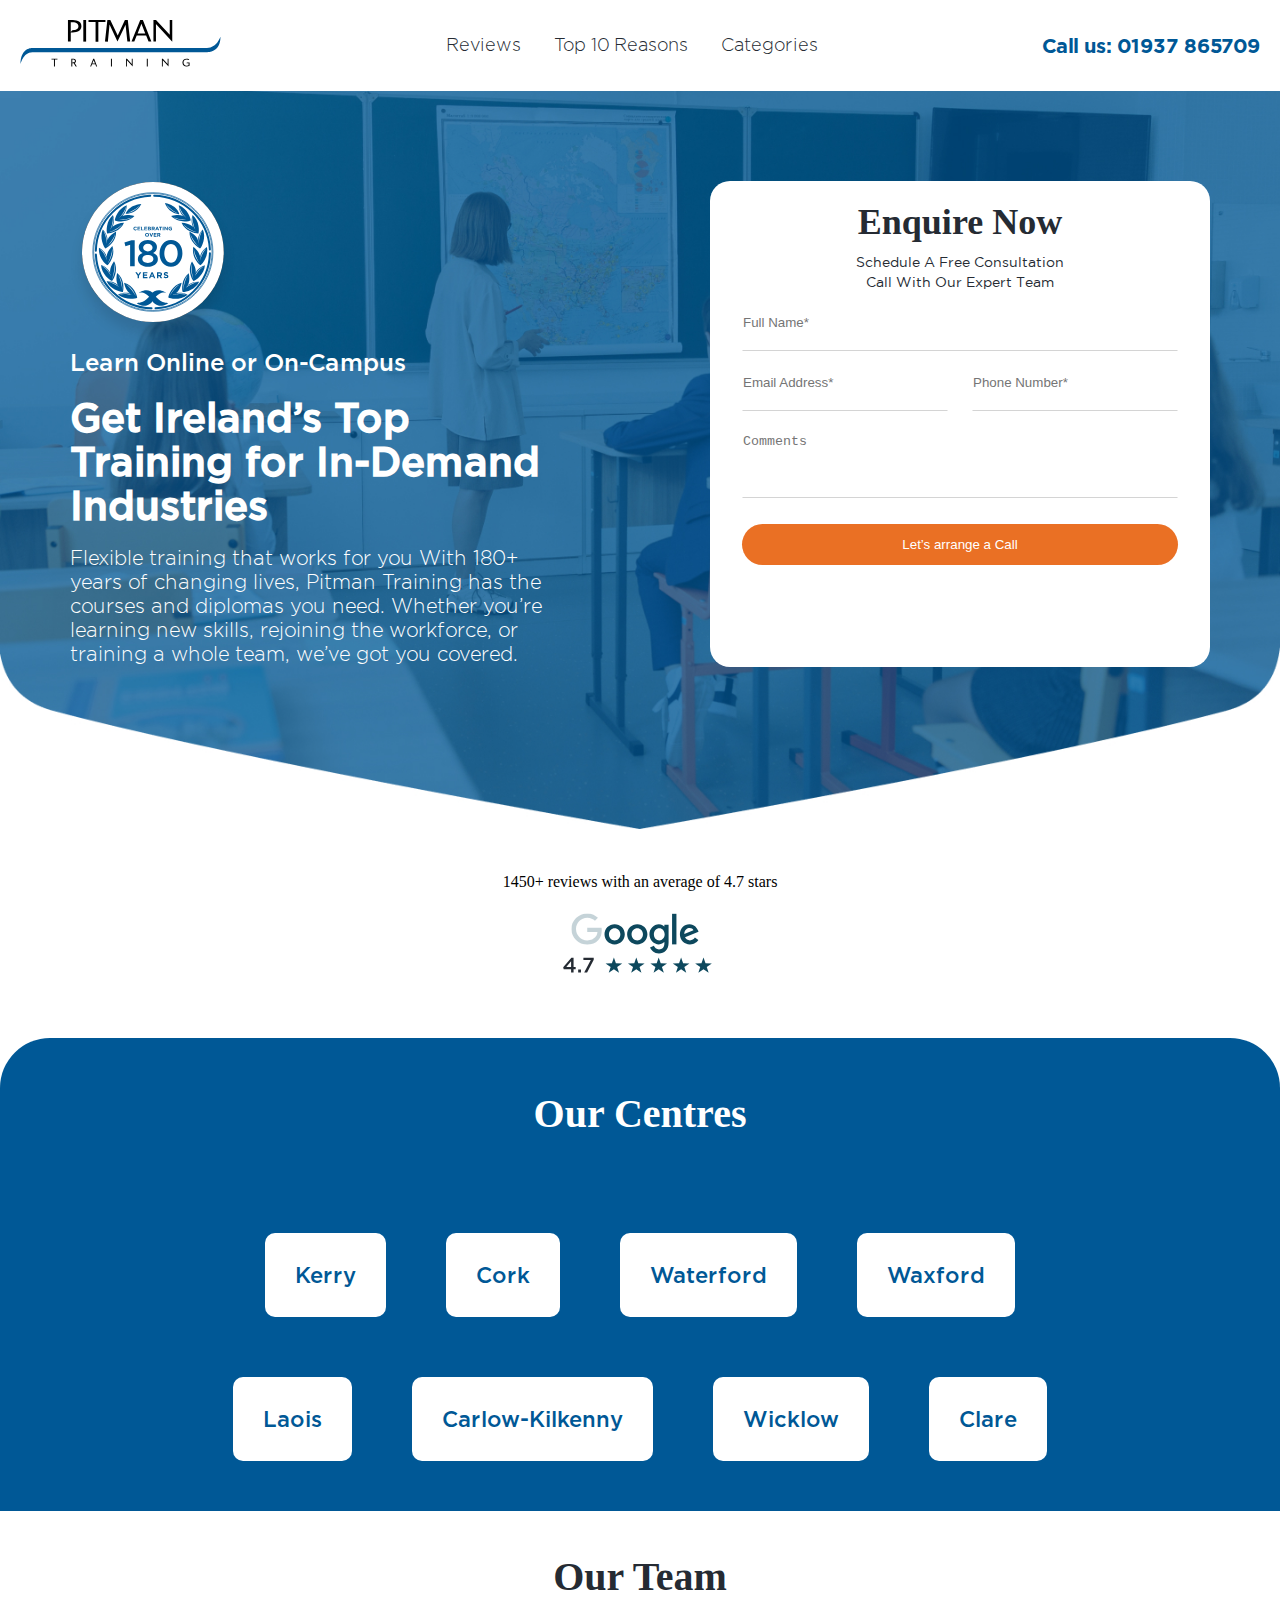
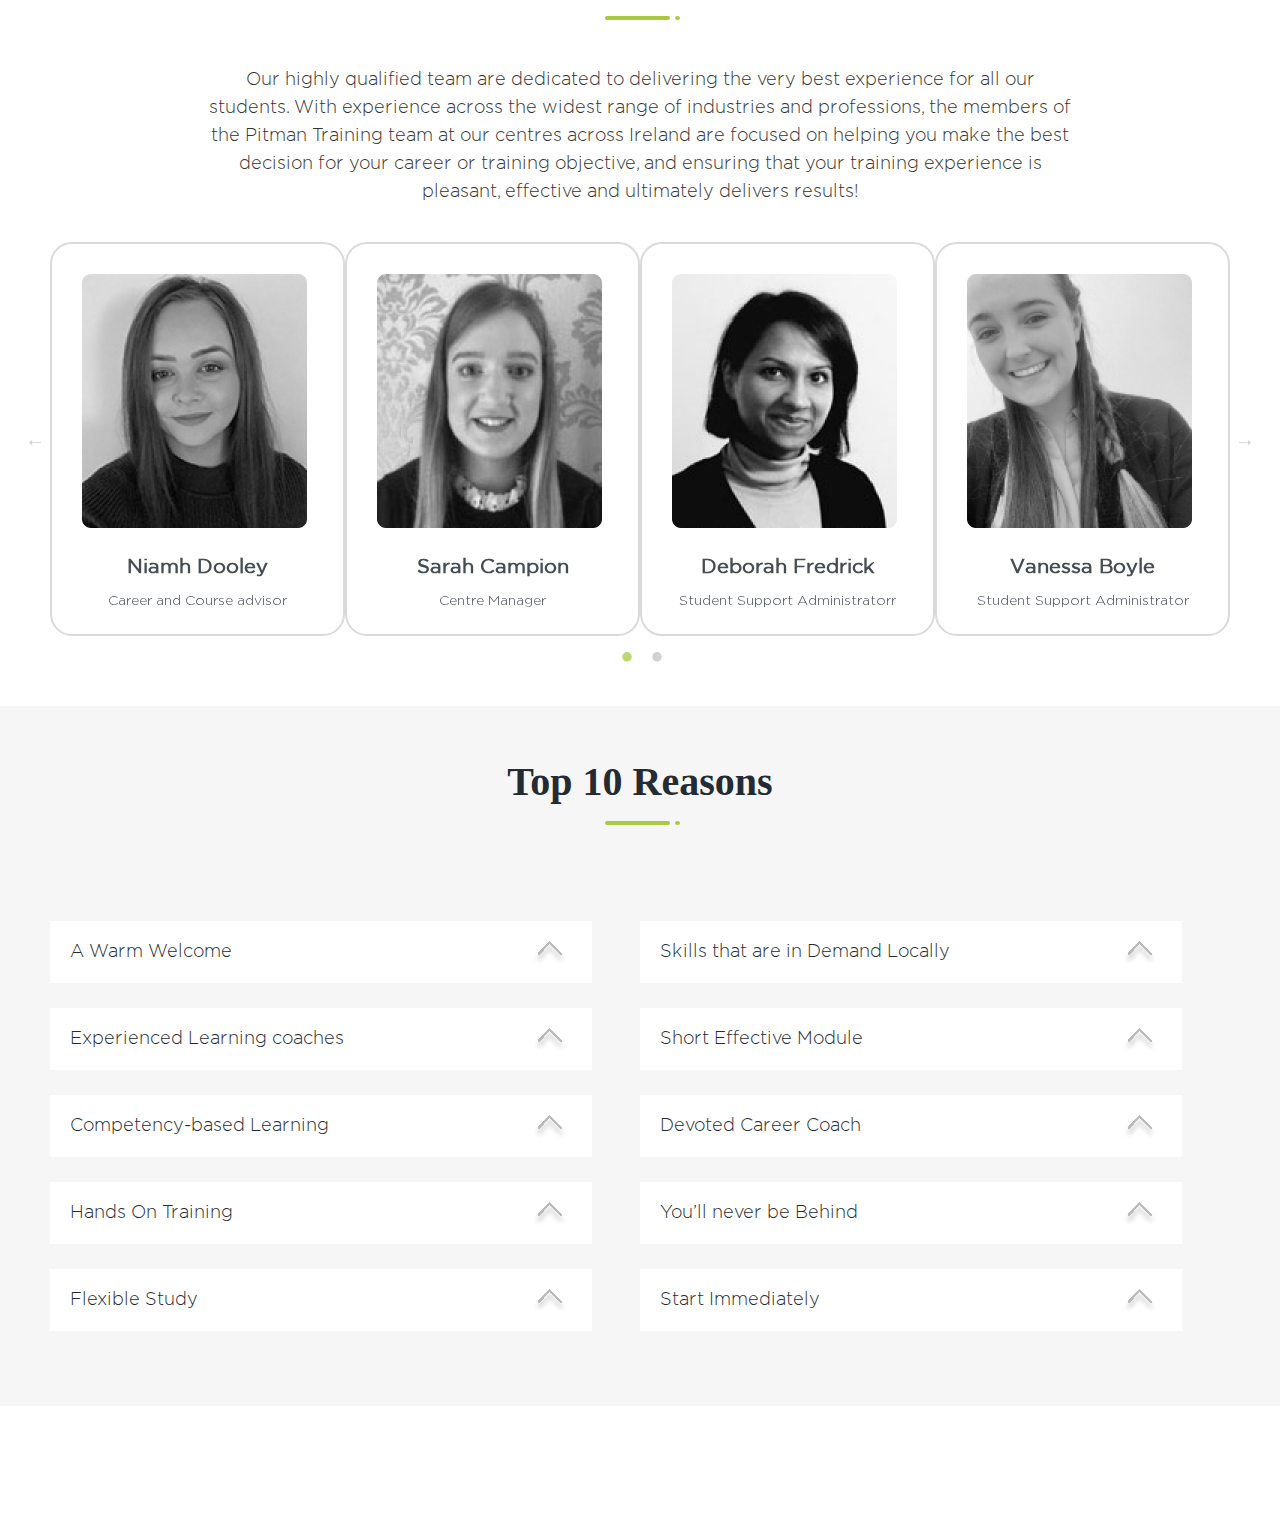
==== commit c55ac928: "apply changes" ====
--- a/index.html
+++ b/index.html
@@ -151,56 +151,72 @@
                         <div class="our-team-slider-outer-wrapper">
                             <div class="slider-item">
                                 <div class="slider-item-inner">
+                                    <div class="img-block">
                                     <img src="images/Niamh Dooley.png" alt="our-team-member">
+                                    </div>
                                     <h3>Niamh Dooley</h3>
                                     <p>Career and Course advisor</p>
                                 </div>
                             </div>
                             <div class="slider-item">
                                 <div class="slider-item-inner">
+                                    <div class="img-block">
                                     <img src="images/Sarah Campion.png" alt="our-team-member">
+                                    </div>
                                     <h3>Sarah Campion</h3>
                                     <p>Centre Manager</p>
                                 </div>
                             </div>
                             <div class="slider-item">
                                 <div class="slider-item-inner">
+                                    <div class="img-block">
                                     <img src="images/Deborah Fredrick.png" alt="our-team-member">
+                                    </div>
                                     <h3>Deborah Fredrick</h3>
                                     <p>Student Support Administratorr</p>
                                 </div>
                             </div>
                             <div class="slider-item">
                                 <div class="slider-item-inner">
+                                    <div class="img-block">
                                     <img src="images/Vanessa Boyle.png" alt="our-team-member">
+                                    </div>
                                     <h3>Vanessa Boyle</h3>
                                     <p>Student Support Administrator</p>
                                 </div>
                             </div>
                             <div class="slider-item">
                                 <div class="slider-item-inner">
+                                    <div class="img-block">
                                     <img src="images/Niamh Dooley.png" alt="our-team-member">
+                                    </div>
                                     <h3>Niamh Dooley</h3>
                                     <p>Career and Course advisor</p>
                                 </div>
                             </div>
                             <div class="slider-item">
                                 <div class="slider-item-inner">
+                                    <div class="img-block">
                                     <img src="images/Sarah Campion.png" alt="our-team-member">
+                                    </div>
                                     <h3>Sarah Campion</h3>
                                     <p>Centre Manager</p>
                                 </div>
                             </div>
                             <div class="slider-item">
                                 <div class="slider-item-inner">
+                                    <div class="img-block">
                                     <img src="images/Deborah Fredrick.png" alt="our-team-member">
+                                    </div>
                                     <h3>Deborah Fredrick</h3>
                                     <p>Student Support Administratorr</p>
                                 </div>
                             </div>
                             <div class="slider-item">
                                 <div class="slider-item-inner">
+                                    <div class="img-block">
                                     <img src="images/Vanessa Boyle.png" alt="our-team-member">
+                                    </div>
                                     <h3>Vanessa Boyle</h3>
                                     <p>Student Support Administrator</p>
                                 </div>
@@ -321,6 +337,15 @@
                 </div>
             </div>
         </section>
+
+        <section class="categories-section">
+            <div class="container">
+                <div class="content-wrap">
+                    <h2 class="has-border">Categories</h2>
+                </div>
+            </div>
+        </section>
+
     </main>
     <script src="js/jquery-3.7.1.min.js"></script>
     <script src="js/jquery-migrate-1.4.1.min.js"></script>
--- a/css/main.css
+++ b/css/main.css
@@ -147,7 +147,7 @@
 
 .banner-content h1 {
     font-family: 'gothambook-medium';
-    margin: 20px 0;
+    padding: 20px 0;
     color: #fff;
     font-size: 40px;
 }
@@ -260,29 +260,28 @@
 h2.has-border {
     position: relative;
     line-height: 1.3;
-    padding-bottom: 50px;
+    padding-bottom: 17px;
+    margin-bottom: 46px;
 }
 
 h2.has-border::after {
     position: absolute;
     content: '';
-    margin-top: 70px;
     left: 47%;
     width: 65px;
     height: 4px;
-    background-color: #fff;
     border-radius: 10px;
+    bottom: 0;
 }
 
 h2.has-border::before {
     position: absolute;
     content: '';
-    margin-top: 70px;
     left: 53%;
     width: 5px;
     height: 4px;
-    background-color: #fff;
     border-radius: 50%;
+    bottom: 0;
 }
 
 .our-centers .content-wrap {
@@ -333,6 +332,7 @@
 
 .our-team-section .our-team-content{
     text-align: center;
+    margin-bottom: 36px;
 }
 
 .our-team-section .our-team-content p {
@@ -352,13 +352,21 @@
     border: 2px solid #dadada;
     border-radius: 22px;
     padding: 30px;
-    margin: 33px 11px 0px 11px ;
-}
-
+}
+.our-team-slider-outer-wrapper .img-block{
+    padding-bottom: 110%;
+    position: relative;
+    margin-bottom: 30px;
+    border-radius: 5px;
+    overflow: hidden;
+}
 .our-team-slider-outer-wrapper img{
-    width: 100%;
-    height: auto;
-    padding-bottom: 30px;
+    position: absolute;
+    height: 100%;
+    top: 0; 
+    left: 0;
+
+    
 }
 .our-team-slider-outer-wrapper h3{
     text-align: center;
@@ -465,4 +473,9 @@
 }
 .top-reasons .top-reasons-accordin-inner-wrapper .active .accordin-title::after{
     transform: rotate(180deg);
-}+}
+
+     
+
+/* categories-section css */
+
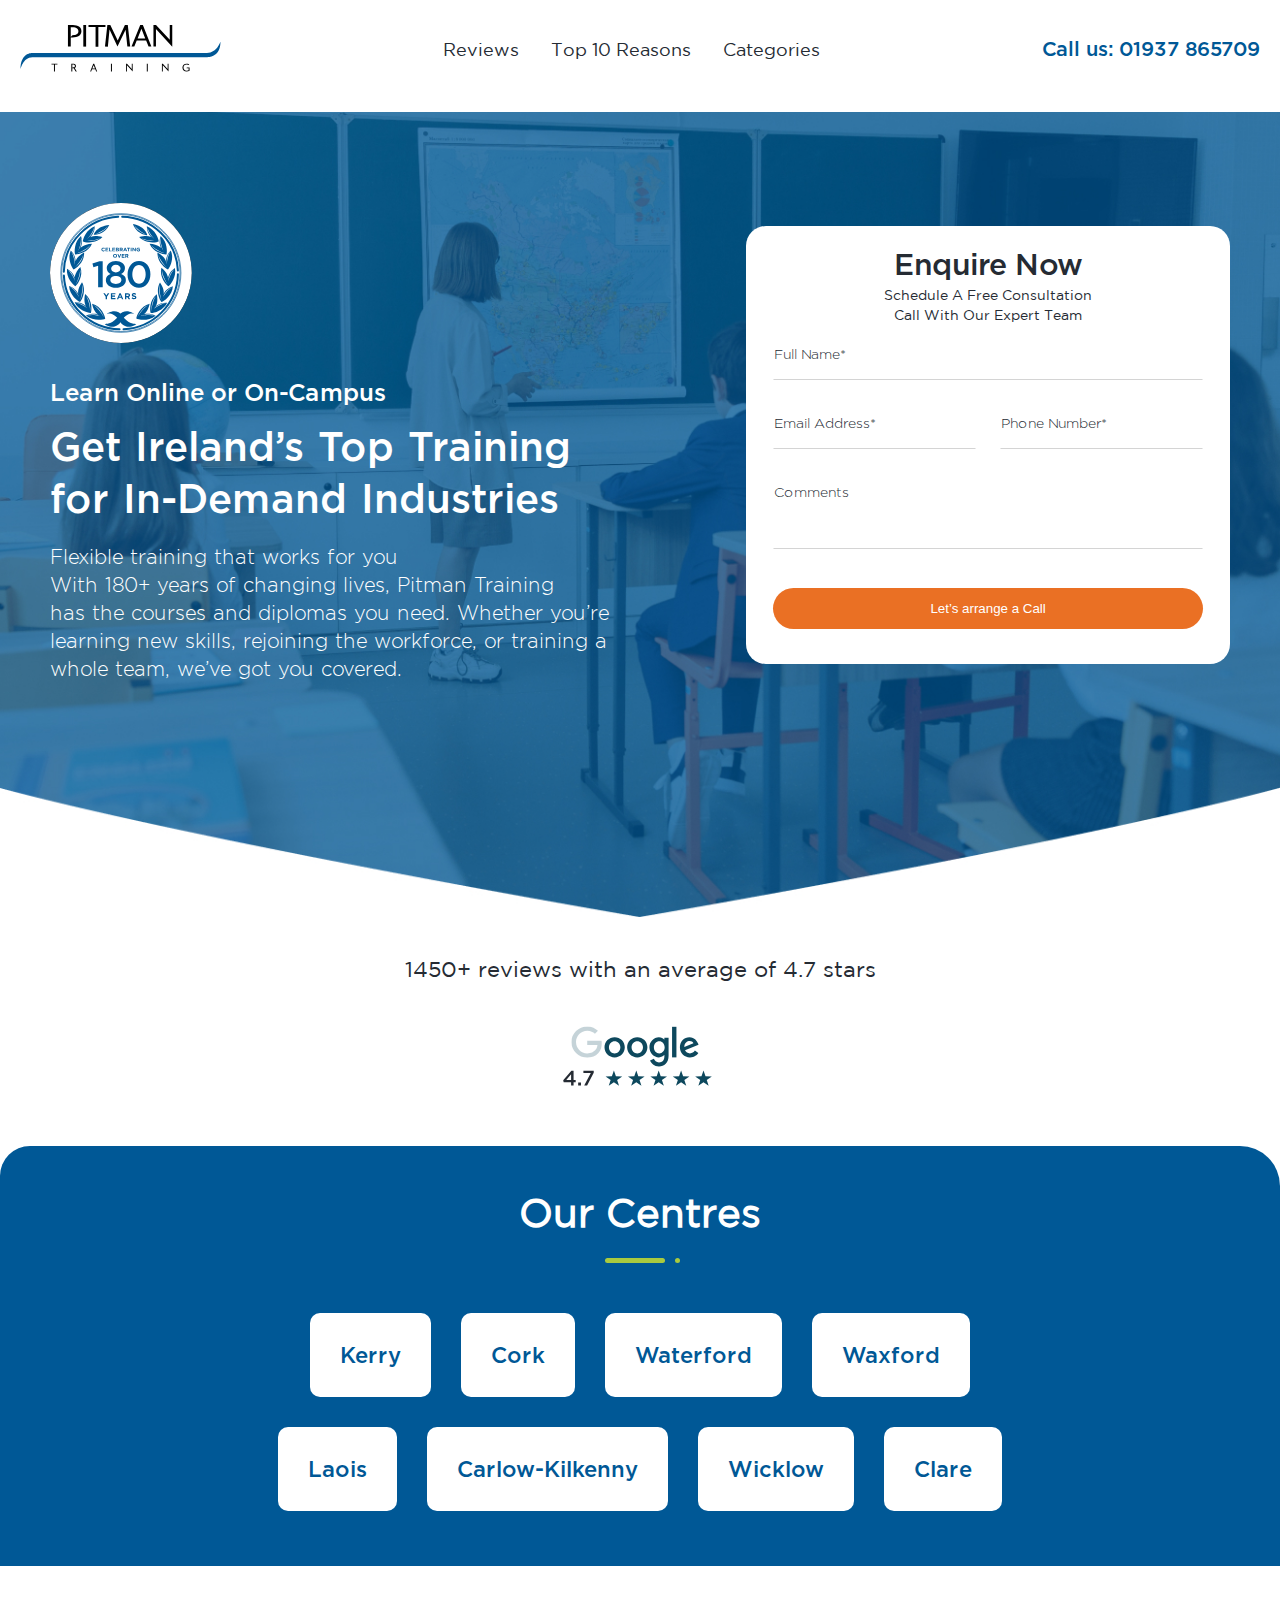
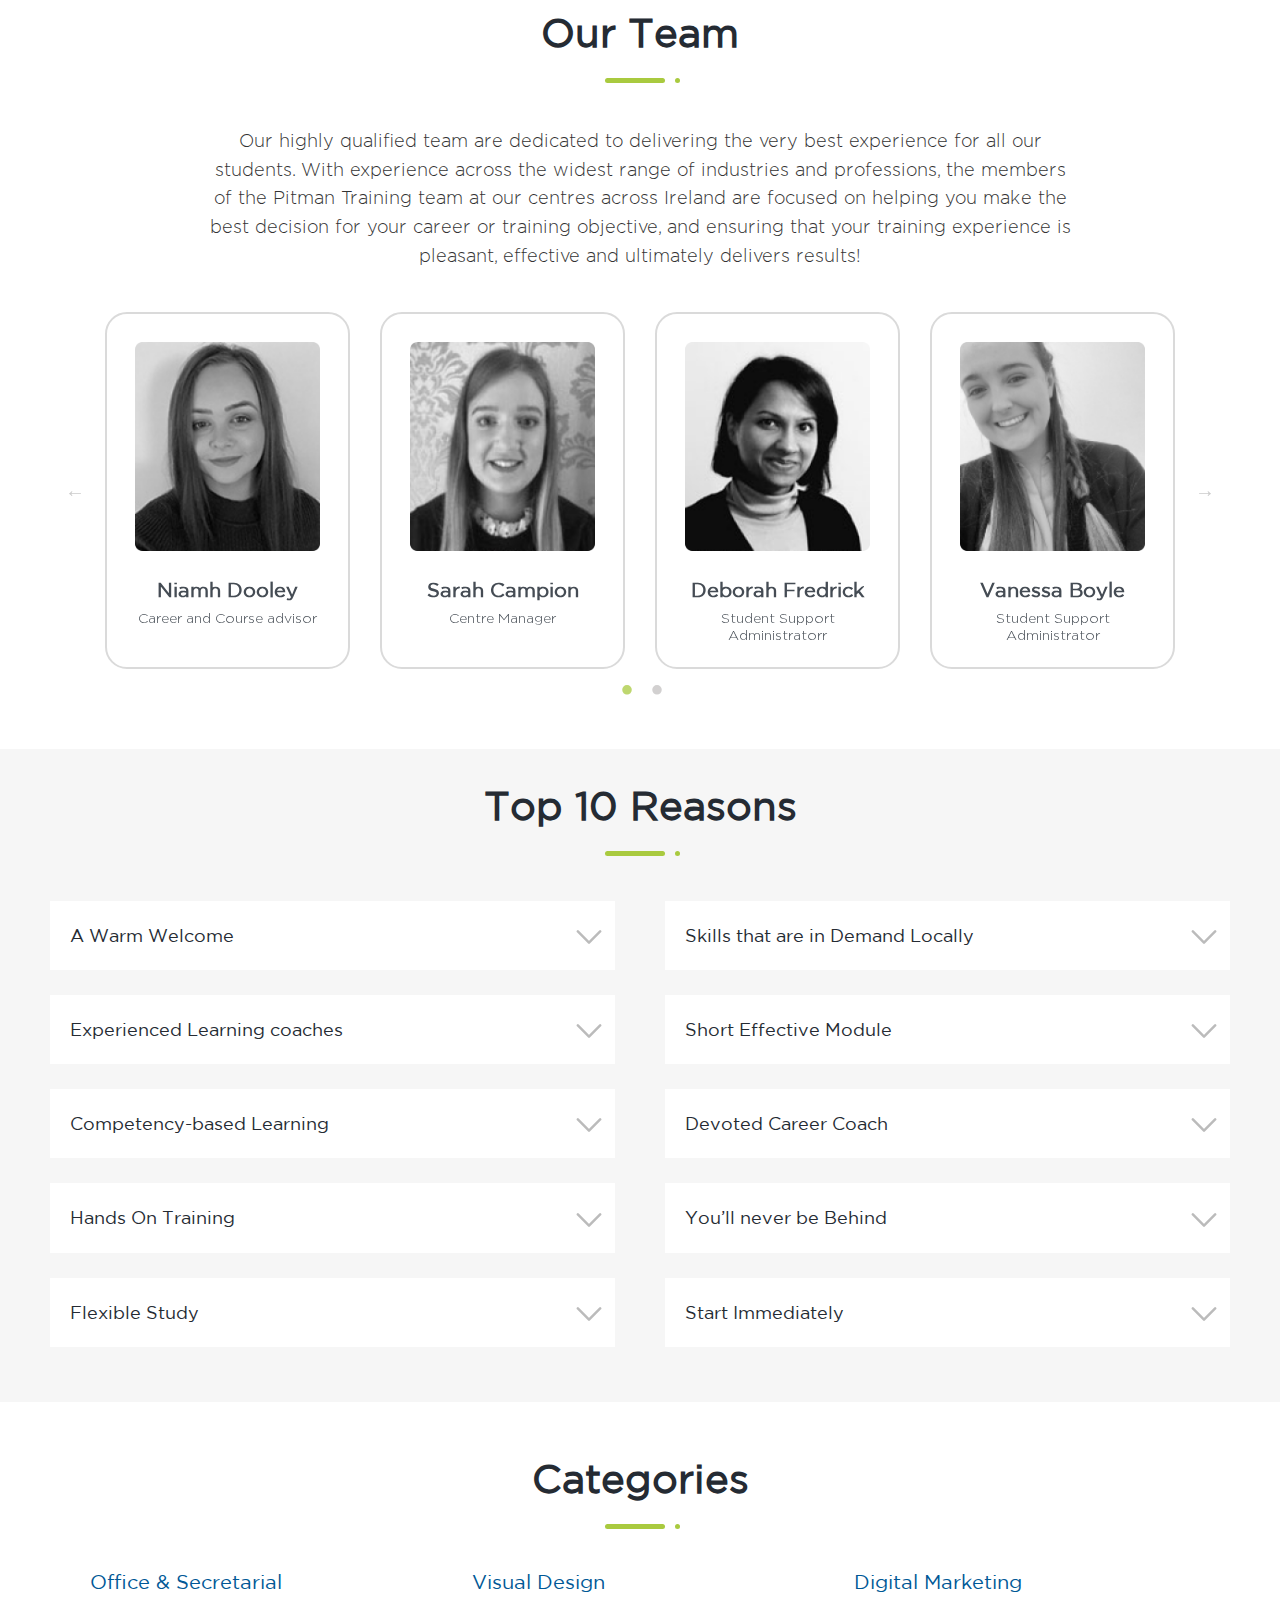
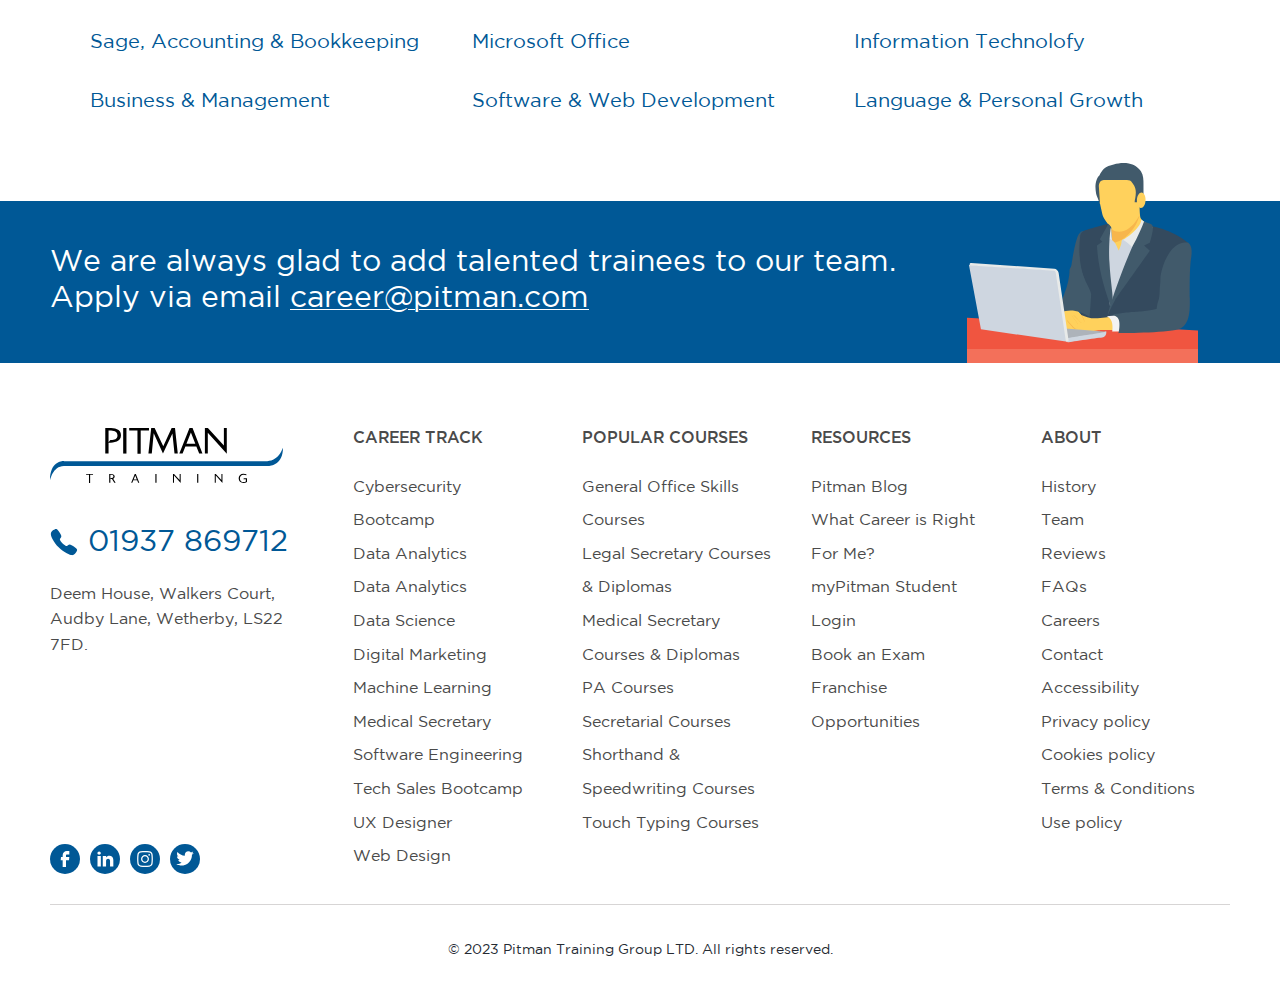
==== commit df6560c0: "appying responsive" ====
--- a/index.html
+++ b/index.html
@@ -13,7 +13,7 @@
 <body>
     <header class="header-site">
         <div class="header-wrap">
-            <a href="" title="Pitman-logo">
+            <a href="" title="Pitman-logo" class="logo">  
                 <img src="images/Pitman-logo.svg" alt="logo">
             </a>
             <nav class="nav-wrap">
@@ -23,11 +23,21 @@
                     <li><a href="" title="Categories">Categories</a></li>
                 </ul>
             </nav>
+            <div class="humberger-icon-wrapper">
             <div class="contact-detail">
                 <ul>
-                    <li><a href="tel:01937 865709" title="Call-Us">Call us: 01937 865709</a></li>
+                    <li><a href="tel:01937 865709" title="Call-Us">
+                        <img src="images/call.svg" alt="call">
+                        <span>Call us: 01937 865709 </span>                       
+                    </a></li>
                 </ul>
             </div>
+            <div class="humberger-icon">
+                <span></span>
+                <span></span>
+                <span></span>
+            </div>
+        </div>
         </div>
     </header>
 
@@ -39,17 +49,22 @@
             <div class="container">
                 <div class="content-wrap">
                     <div class="banner-content">
-                        <img src="images/Group 86.svg" alt="">
+                        <div class="banner-inner-content">
+                        <div class="image-block">
+                            <img src="images/180-year-logo.svg" alt="180-year-logo">
+                        </div>
                         <p>Learn Online or On-Campus</p>
-                        <h1>Get Ireland’s Top Training for In-Demand Industries</h1>
+                        <h1>Get Ireland’s Top Training <span>for In-Demand Industries</span></h1>
                         <p>Flexible training that works for you
-                            With 180+ years of changing lives, Pitman Training
+                            <span>With 180+ years of changing lives, Pitman Training</span>
                             has the courses and diplomas you need. Whether you’re
                             learning new skills, rejoining the workforce, or training a
                             whole team, we’ve got you covered.
                         </p>
                     </div>
+                    </div>
                     <div class="banner-form">
+                        <div class="banner-form-inner">
                         <h2>Enquire Now</h2>
                         <p>Schedule A Free Consultation Call
                             With Our Expert Team</p>
@@ -76,6 +91,7 @@
                                     <button type="submit" class="form-btn">Let’s arrange a Call</button>
                                 </div>
                             </div>
+                        </div>
                         </form>
                     </div>
                 </div>
@@ -114,6 +130,8 @@
                         <li class="list-item">
                             <div class="list-item-inner">Waxford</div>
                         </li>
+                    </ul>
+                    <ul class="our-centers-list">
                         <li class="list-item">
                             <div class="list-item-inner">Laois</div>
                         </li>
@@ -138,91 +156,91 @@
             <div class="container">
                 <div class="content-wrap">
                     <h2 class="has-border">Our Team</h2>
-                        <div class="our-team-content">
-                            <p>Our highly qualified team are dedicated to delivering the very best experience for all
-                                our
-                                students. With experience across the widest range of industries and professions, the
-                                members
-                                of the Pitman Training team at our centres across Ireland are focused on helping you
-                                make
-                                the best decision for your career or training objective, and ensuring that your training
-                                experience is pleasant, effective and ultimately delivers results!</p>
-                        </div> 
-                        <div class="our-team-slider-outer-wrapper">
-                            <div class="slider-item">
-                                <div class="slider-item-inner">
-                                    <div class="img-block">
+                    <div class="our-team-content">
+                        <p>Our highly qualified team are dedicated to delivering the very best experience for all
+                            our
+                            students. With experience across the widest range of industries and professions, the
+                            members
+                            of the Pitman Training team at our centres across Ireland are focused on helping you
+                            make
+                            the best decision for your career or training objective, and ensuring that your training
+                            experience is pleasant, effective and ultimately delivers results!</p>
+                    </div>
+                    <div class="our-team-slider-outer-wrapper">
+                        <div class="slider-item">
+                            <div class="slider-item-inner">
+                                <div class="img-block">
                                     <img src="images/Niamh Dooley.png" alt="our-team-member">
-                                    </div>
-                                    <h3>Niamh Dooley</h3>
-                                    <p>Career and Course advisor</p>
-                                </div>
-                            </div>
-                            <div class="slider-item">
-                                <div class="slider-item-inner">
-                                    <div class="img-block">
+                                </div>
+                                <h3>Niamh Dooley</h3>
+                                <p>Career and Course advisor</p>
+                            </div>
+                        </div>
+                        <div class="slider-item">
+                            <div class="slider-item-inner">
+                                <div class="img-block">
                                     <img src="images/Sarah Campion.png" alt="our-team-member">
-                                    </div>
-                                    <h3>Sarah Campion</h3>
-                                    <p>Centre Manager</p>
-                                </div>
-                            </div>
-                            <div class="slider-item">
-                                <div class="slider-item-inner">
-                                    <div class="img-block">
+                                </div>
+                                <h3>Sarah Campion</h3>
+                                <p>Centre Manager</p>
+                            </div>
+                        </div>
+                        <div class="slider-item">
+                            <div class="slider-item-inner">
+                                <div class="img-block">
                                     <img src="images/Deborah Fredrick.png" alt="our-team-member">
-                                    </div>
-                                    <h3>Deborah Fredrick</h3>
-                                    <p>Student Support Administratorr</p>
-                                </div>
-                            </div>
-                            <div class="slider-item">
-                                <div class="slider-item-inner">
-                                    <div class="img-block">
+                                </div>
+                                <h3>Deborah Fredrick</h3>
+                                <p>Student Support Administratorr</p>
+                            </div>
+                        </div>
+                        <div class="slider-item">
+                            <div class="slider-item-inner">
+                                <div class="img-block">
                                     <img src="images/Vanessa Boyle.png" alt="our-team-member">
-                                    </div>
-                                    <h3>Vanessa Boyle</h3>
-                                    <p>Student Support Administrator</p>
-                                </div>
-                            </div>
-                            <div class="slider-item">
-                                <div class="slider-item-inner">
-                                    <div class="img-block">
+                                </div>
+                                <h3>Vanessa Boyle</h3>
+                                <p>Student Support Administrator</p>
+                            </div>
+                        </div>
+                        <div class="slider-item">
+                            <div class="slider-item-inner">
+                                <div class="img-block">
                                     <img src="images/Niamh Dooley.png" alt="our-team-member">
-                                    </div>
-                                    <h3>Niamh Dooley</h3>
-                                    <p>Career and Course advisor</p>
-                                </div>
-                            </div>
-                            <div class="slider-item">
-                                <div class="slider-item-inner">
-                                    <div class="img-block">
+                                </div>
+                                <h3>Niamh Dooley</h3>
+                                <p>Career and Course advisor</p>
+                            </div>
+                        </div>
+                        <div class="slider-item">
+                            <div class="slider-item-inner">
+                                <div class="img-block">
                                     <img src="images/Sarah Campion.png" alt="our-team-member">
-                                    </div>
-                                    <h3>Sarah Campion</h3>
-                                    <p>Centre Manager</p>
-                                </div>
-                            </div>
-                            <div class="slider-item">
-                                <div class="slider-item-inner">
-                                    <div class="img-block">
+                                </div>
+                                <h3>Sarah Campion</h3>
+                                <p>Centre Manager</p>
+                            </div>
+                        </div>
+                        <div class="slider-item">
+                            <div class="slider-item-inner">
+                                <div class="img-block">
                                     <img src="images/Deborah Fredrick.png" alt="our-team-member">
-                                    </div>
-                                    <h3>Deborah Fredrick</h3>
-                                    <p>Student Support Administratorr</p>
-                                </div>
-                            </div>
-                            <div class="slider-item">
-                                <div class="slider-item-inner">
-                                    <div class="img-block">
+                                </div>
+                                <h3>Deborah Fredrick</h3>
+                                <p>Student Support Administratorr</p>
+                            </div>
+                        </div>
+                        <div class="slider-item">
+                            <div class="slider-item-inner">
+                                <div class="img-block">
                                     <img src="images/Vanessa Boyle.png" alt="our-team-member">
-                                    </div>
-                                    <h3>Vanessa Boyle</h3>
-                                    <p>Student Support Administrator</p>
-                                </div>
-                            </div>                      
-                                                 
-                        </div>
+                                </div>
+                                <h3>Vanessa Boyle</h3>
+                                <p>Student Support Administrator</p>
+                            </div>
+                        </div>
+
+                    </div>
                 </div>
             </div>
         </section>
@@ -231,108 +249,134 @@
             <div class="container">
                 <div class="content-wrap">
                     <h2 class="has-border">Top 10 Reasons</h2>
-
-                    <div class="top-reasons-accordin-outer-wrapper">
-                    <div class="top-reasons-accordin-inner-wrapper">
-                        <div class="accordin-items">
-                        <div class="accordin-title">
-                            A Warm Welcome
-                        </div>
-                        <div class="accordin-content">
-                            <p>Enjoy the comfort of a dedicated learning space which encourages you to retain information.</p>
-                        </div>
-                    </div>
-                    </div>
-                    <div class="top-reasons-accordin-inner-wrapper">
-                        <div class="accordin-items">
-                        <div class="accordin-title">
-                            Skills that are in Demand Locally
-                        </div>
-                        <div class="accordin-content">
-                            <p>Enjoy the comfort of a dedicated learning space which encourages you to retain information.</p>
-                        </div>
-                    </div>
-                    </div>
-                    <div class="top-reasons-accordin-inner-wrapper">
-                        <div class="accordin-items">
-                        <div class="accordin-title">
-                            Experienced Learning coaches
-                        </div>
-                        <div class="accordin-content">
-                            <p>Enjoy the comfort of a dedicated learning space which encourages you to retain information.</p>
-                        </div>
-                    </div>
-                    </div>
-                    <div class="top-reasons-accordin-inner-wrapper">
-                        <div class="accordin-items">
-                        <div class="accordin-title">
-                            Short Effective Module
-                        </div>
-                        <div class="accordin-content">
-                            <p>Enjoy the comfort of a dedicated learning space which encourages you to retain information.</p>
-                        </div>
-                    </div>
-                    </div>
-                    <div class="top-reasons-accordin-inner-wrapper">
-                        <div class="accordin-items">
-                        <div class="accordin-title">
-                            Competency-based Learning
-                        </div>
-                        <div class="accordin-content">
-                            <p>Enjoy the comfort of a dedicated learning space which encourages you to retain information.</p>
-                        </div>
-                    </div>
-                    </div>
-                    <div class="top-reasons-accordin-inner-wrapper">
-                        <div class="accordin-items">
-                        <div class="accordin-title">
-                            Devoted Career Coach
-                        </div>
-                        <div class="accordin-content">
-                            <p>Enjoy the comfort of a dedicated learning space which encourages you to retain information.</p>
-                        </div>
-                    </div>
-                    </div>
-                    <div class="top-reasons-accordin-inner-wrapper">
-                        <div class="accordin-items">
-                        <div class="accordin-title">
-                            Hands On Training
-                        </div>
-                        <div class="accordin-content">
-                            <p>Enjoy the comfort of a dedicated learning space which encourages you to retain information.</p>
-                        </div>
-                    </div>
-                    </div>
-                    <div class="top-reasons-accordin-inner-wrapper">
-                        <div class="accordin-items">
-                        <div class="accordin-title">
-                            You’ll never be Behind
-                        </div>
-                        <div class="accordin-content">
-                            <p>Enjoy the comfort of a dedicated learning space which encourages you to retain information.</p>
-                        </div>
-                    </div>
-                    </div>
-                    <div class="top-reasons-accordin-inner-wrapper">
-                        <div class="accordin-items">
-                        <div class="accordin-title">
-                            Flexible Study
-                        </div>
-                        <div class="accordin-content">
-                            <p>Enjoy the comfort of a dedicated learning space which encourages you to retain information.</p>
-                        </div>
-                    </div>
-                    </div>
-                    <div class="top-reasons-accordin-inner-wrapper">
-                        <div class="accordin-items">
-                        <div class="accordin-title">
-                            Start Immediately
-                        </div>
-                        <div class="accordin-content">
-                            <p>Enjoy the comfort of a dedicated learning space which encourages you to retain information.</p>
-                        </div>
-                    </div>
-                    </div>
+                    <div class="top-resons-wrapper">
+                        <div class="top-resons-inner-wrapper">
+                            <div class="top-reasons-accordin-right-wrapper">
+                                <div class="top-reasons-accordin-inner-wrapper">
+                                    <div class="accordin-items">
+                                        <div class="accordin-title">
+                                            A Warm Welcome
+                                        </div>
+                                        <div class="accordin-content">
+                                            <p>Enjoy the comfort of a dedicated learning space which encourages you to
+                                                retain information.</p>
+                                        </div>
+                                    </div>
+                                </div>
+                                <div class="top-reasons-accordin-inner-wrapper">
+                                    <div class="accordin-items">
+                                        <div class="accordin-title">
+                                            Experienced Learning coaches
+                                        </div>
+                                        <div class="accordin-content">
+                                            <p>Enjoy the comfort of a dedicated learning space which encourages you to
+                                                retain information.</p>
+                                        </div>
+                                    </div>
+                                </div>
+                                <div class="top-reasons-accordin-inner-wrapper">
+                                    <div class="accordin-items">
+                                        <div class="accordin-title">
+                                            Competency-based Learning
+                                        </div>
+                                        <div class="accordin-content">
+                                            <p>Enjoy the comfort of a dedicated learning space which encourages you to
+                                                retain information.</p>
+                                        </div>
+                                    </div>
+                                </div>
+                                <div class="top-reasons-accordin-inner-wrapper">
+                                    <div class="accordin-items">
+                                        <div class="accordin-title">
+                                            Hands On Training
+                                        </div>
+                                        <div class="accordin-content">
+                                            <p>Enjoy the comfort of a dedicated learning space which encourages you to
+                                                retain information.</p>
+                                        </div>
+                                    </div>
+                                </div>
+                                <div class="top-reasons-accordin-inner-wrapper">
+                                    <div class="accordin-items">
+                                        <div class="accordin-title">
+                                            Flexible Study
+                                        </div>
+                                        <div class="accordin-content">
+                                            <p>Enjoy the comfort of a dedicated learning space which encourages you to
+                                                retain information.</p>
+                                        </div>
+                                    </div>
+                                </div>
+                            </div>
+                        </div>
+                        <div class="top-resons-inner-wrapper">
+                            <div class="top-reasons-accordin-left-wrapper">
+                                <div class="top-reasons-accordin-inner-wrapper">
+                                    <div class="accordin-items">
+                                        <div class="accordin-title">
+                                            Skills that are in Demand Locally
+                                        </div>
+                                        <div class="accordin-content">
+                                            <p>Enjoy the comfort of a dedicated learning space which encourages you to
+                                                retain
+                                                information.</p>
+                                        </div>
+                                    </div>
+                                </div>
+
+                                <div class="top-reasons-accordin-inner-wrapper">
+                                    <div class="accordin-items">
+                                        <div class="accordin-title">
+                                            Short Effective Module
+                                        </div>
+                                        <div class="accordin-content">
+                                            <p>Enjoy the comfort of a dedicated learning space which encourages you to
+                                                retain
+                                                information.</p>
+                                        </div>
+                                    </div>
+                                </div>
+
+                                <div class="top-reasons-accordin-inner-wrapper">
+                                    <div class="accordin-items">
+                                        <div class="accordin-title">
+                                            Devoted Career Coach
+                                        </div>
+                                        <div class="accordin-content">
+                                            <p>Enjoy the comfort of a dedicated learning space which encourages you to
+                                                retain
+                                                information.</p>
+                                        </div>
+                                    </div>
+                                </div>
+
+                                <div class="top-reasons-accordin-inner-wrapper">
+                                    <div class="accordin-items">
+                                        <div class="accordin-title">
+                                            You’ll never be Behind
+                                        </div>
+                                        <div class="accordin-content">
+                                            <p>Enjoy the comfort of a dedicated learning space which encourages you to
+                                                retain
+                                                information.</p>
+                                        </div>
+                                    </div>
+                                </div>
+
+                                <div class="top-reasons-accordin-inner-wrapper">
+                                    <div class="accordin-items">
+                                        <div class="accordin-title">
+                                            Start Immediately
+                                        </div>
+                                        <div class="accordin-content">
+                                            <p>Enjoy the comfort of a dedicated learning space which encourages you to
+                                                retain
+                                                information.</p>
+                                        </div>
+                                    </div>
+                                </div>
+                            </div>
+                        </div>
                     </div>
                 </div>
             </div>
@@ -342,11 +386,149 @@
             <div class="container">
                 <div class="content-wrap">
                     <h2 class="has-border">Categories</h2>
-                </div>
-            </div>
-        </section>
-
+                    <div class="categories-section-inner-wrapper">
+                        <ul>
+                            <li>Office & Secretarial</li>
+                            <li>Sage, Accounting & Bookkeeping </li>
+                            <li>Business & Management</li>
+                            <li>Visual Design</li>
+                            <li>Microsoft Office</li>
+                            <li>Software & Web Development</li>
+                            <li>Digital Marketing</li>
+                            <li>Information Technolofy</li>
+                            <li>Language & Personal Growth</li>
+                        </ul>
+                    </div>
+                </div>
+            </div>
+        </section>
+
+        <section class="pitman-trainees-section">
+            <div class="container">
+                <div class="content-wrap">
+                    <p>We are always glad to add talented trainees to our team.
+                        <span> Apply via email <a href="mailto:career@pitman.com">career@pitman.com</a></span>
+                    </p>
+                </div>
+                <div class="image-block">
+                    <img src="images/team.svg" alt="team">
+                </div>
+            </div>
+        </section>
+
+       
     </main>
+    <footer class="footer-site">
+        <div class="container">
+            <div class="footer-col-layout-wrapper">
+                <div class="col-layout-right-side">
+                    <div class="content-wrapper">
+                        <div class="inner-content-wrapper">
+                            <a href="#" title="Pitman training" class="logo">
+                                <img src="images/Pitman-footer-logo.svg" alt="logo">
+                            </a>
+
+                            <div class="contact-number">
+                                <img src="images/call.svg" alt="call">
+                                <a href="tel:01937 865709" title="Call-Us">01937 869712</a>
+                            </div>
+
+                            <address>
+                                <span> Deem House, Walkers Court,</span>
+                                Audby Lane, Wetherby, LS22
+                                <span>7FD.</span>
+                            </address>
+                        </div>
+                        <div class="bottom-content-wrapper">
+                            <ul class="img-wrapper">
+                                <li> <a href="facebook.com" title="Facebook"><img src="images/facebook.svg"
+                                            alt="facebook"></a></li>
+                                <li> <a href="linkedIn.com" title="LinkedIn"><img src="images/linkedIn.svg"
+                                            alt="linkedIn"></a></li>
+                                <li> <a href="instagram.com" title="Instagram"><img src="images/instagram.svg"
+                                            alt="instagram"></a></li>
+                                <li> <a href="twitter.com" title="Twitter"><img src="images/twitter.svg"
+                                            alt="twitter"></a></li>
+                            </ul>
+                        </div>
+                    </div>
+                </div>
+                <div class="col-layout-left-side">
+                    <div class="col-layout-left-inner-wrapper">
+                    <div class="col-layout">
+                        <div class="footer-menu-title">
+                            <a href="#" title="Career Track">CAREER TRACK</a>
+                        </div>
+                        <ul class="footer-listing">
+                            <li><a href="" title="Cybersecurity Bootcamp">Cybersecurity Bootcamp</a></li>
+                            <li><a href="" title="Data Analytics">Data Analytics</a></li>
+                            <li><a href="" title="Data Analytics">Data Analytics</a></li>
+                            <li><a href="" title="Data Science">Data Science</a></li>
+                            <li><a href="" title="Digital Marketing">Digital Marketing</a></li>
+                            <li><a href="" title="Machine Learning">Machine Learning</a></li>
+                            <li><a href="" title="Medical Secretary">Medical Secretary</a></li>
+                            <li><a href="" title="Software Engineering">Software Engineering</a></li>
+                            <li><a href="" title="Tech Sales Bootcamp">Tech Sales Bootcamp</a></li>
+                            <li><a href="" title="UX Designer">UX Designer</a></li>
+                            <li><a href="" title="Web Design">Web Design</a></li>
+                        </ul>
+                    </div>
+                    <div class="col-layout">
+                        <div class="footer-menu-title">
+                            <a href="#" title="Popular Course">POPULAR COURSES</a>
+                        </div>
+                        <ul class="footer-listing">
+                            <li><a href="" title="General Office Skills Courses">General Office Skills Courses</a> </li>
+                            <li><a href="" title="Legal Secretary Courses & Diplomas">Legal Secretary Courses & Diplomas</a></li>
+                            <li><a href="" title="Medical Secretary Courses & Diplomas">Medical Secretary Courses & Diplomas</a></li>
+                            <li><a href="" title="PA Courses">PA Courses</a></li>
+                            <li><a href="" title="Secretarial Courses ">Secretarial Courses </a></li>
+                            <li><a href="" title="Shorthand & Speedwriting Courses">Shorthand & Speedwriting Courses</a></li>
+                            <li><a href="" title="Medical Secretary">Touch Typing Courses</a></li>
+                        </ul>
+                    </div>
+                    <div class="col-layout">
+                        <div class="footer-menu-title">
+                            <a href="#" title="Resources">RESOURCES</a>
+                        </div>
+                        <ul class="footer-listing">
+                            <li><a href="" title="Pitman Blog">Pitman Blog</a></li>
+                            <li><a href="" title="What Career is Right For Me?">What Career is Right For Me?</a>
+                            </li>
+                            <li><a href="" title="myPitman Student Login">myPitman Student Login</a></li>
+                            <li><a href="" title="Book an Exam">Book an Exam</a></li>
+                            <li><a href="" title="Franchise Opportunities">Franchise Opportunities</a></li>
+                        </ul>
+                    </div>
+                    <div class="col-layout">
+                        <div class="footer-menu-title">
+                            <a href="#" title="About">ABOUT</a>
+                        </div>
+                        <ul class="footer-listing">
+                            <li><a href="" title="History">History</a></li>
+                            <li><a href="" title="Team">Team</a></li>
+                            <li><a href="" title="Reviews">Reviews</a></li>
+                            <li><a href="" title="FAQs">FAQs</a></li>
+                            <li><a href="" title="Careers">Careers</a></li>
+                            <li><a href="" title="Contact">Contact</a></li>
+                            <li><a href="" title="Accessibility">Accessibility</a></li>
+                            <li><a href="" title="Privacy policy">Privacy policy</a></li>
+                            <li><a href="" title="Cookies policy">Cookies policy</a></li>
+                            <li><a href="" title="Terms & Conditions">Terms & Conditions</a></li>
+                            <li><a href="" title="Use policy">Use policy</a></li>
+                        </ul>
+                    </div>
+                </div>
+                </div>
+
+            </div>
+            <div class="border-bottom"></div>
+            <div class="footer-bottom">
+                <p>&copy; 2023 Pitman Training Group LTD. All rights reserved.</p>
+            </div>
+        </div>
+    </footer>
+
     <script src="js/jquery-3.7.1.min.js"></script>
     <script src="js/jquery-migrate-1.4.1.min.js"></script>
     <script src="js/slick.min.js"></script>
--- a/css/main.css
+++ b/css/main.css
@@ -60,12 +60,39 @@
     box-sizing: border-box;
 }
 
+ul li {
+    margin: 0;
+    padding: 0;
+}
+
 .container {
     max-width: 1340px;
     margin: 0 auto;
     padding: 0 50px;
 }
 
+ul {
+    list-style-type: none;
+}
+
+img {
+    max-width: 100%;
+}
+
+a {
+    display: inline-block;
+    text-decoration: none;
+}
+
+body {
+    font-family: 'gothambook-normal';
+    font-weight: 325;
+    color: #252B33;
+    font-size: 16px;
+    font-weight: 325;
+}
+
+
 /* header css */
 
 .header-site {
@@ -75,89 +102,135 @@
 .header-site .header-wrap {
     display: flex;
     justify-content: space-between;
-    padding: 20px 20px;
+    padding: 25px 20px 36px;
     align-items: center;
     flex-wrap: wrap;
 }
-
 .header-site .nav-wrap ul {
     display: flex;
     list-style: none;
-    gap: 33px;
-}
-
-.nav-wrap ul li a {
+    margin: 0 -16px;
+}
+.header-wrap .nav-wrap ul li{
+    padding: 0 16px;
+}
+.header-wrap .nav-wrap ul li a {
     color: #252B33;
     font-size: 18px;
-    font-family:'gothambook-light';
     text-decoration: none;
+    line-height: 1;
+    transition: 0.5s all;
+}
+.header-wrap .nav-wrap ul li a:hover{
+    color: #005896;
+    text-decoration: underline;
+    text-underline-offset: 5px;
+    
+}
+.humberger-icon-wrapper{
+    display: flex;
+    align-items: center;
+}
+.humberger-icon{
+    position: relative;
+    z-index: 5;
+    cursor: pointer;
+    display: none;
 }
 
 .contact-detail ul {
     list-style-type: none;
 }
 
-.contact-detail ul li a {
-    font-family: "gothambook-bold";
+.contact-detail ul li a span{
+    font-family: 'gothambook-medium';
+    font-weight: 550;
     font-size: 20px;
+    line-height: 0.7;
     color: #005896;
     text-decoration: none;
+}
+.contact-detail ul li a img{
+    display: none;
 }
 
 /* banner-section  */
 .banner-image img {
     object-fit: cover;
     width: 100%;
+    height: 100%;
 }
 
 .banner-section {
     position: relative;
-}
-
+    padding: 90px 0 18.2%;
+}
+.banner-section .banner-image{
+    position: absolute;
+    top: 0;
+    left: 0;
+    width: 100%;
+    height: 100%;
+}
 .banner-section .content-wrap {
-    margin: 0 auto;
-    padding: 0 30px;
-    position: absolute;
-    top: 90px;
+    position: relative;
     display: flex;
     justify-content: space-between;
-    max-width: 1200px;
+    max-width: 1230px;
     left: 50%;
     transform: translate(-50%);
     width: 100%;
+   
+
 }
 
 .banner-section .banner-content {
     flex: 0 0 50%;
-    max-width: 500px;
+    max-width: 50%;
+}
+.banner-content .image-block{
+    margin-bottom: 30px;
+}
+.banner-section .banner-content span{
+    display: block
 }
 
 .banner-content p:not(:last-child) {
     color: #fff;
     font-size: 24px;
     font-family: 'gothambook-medium';
-    
+    line-height: 1.3;
+    margin-bottom: 12px;   
+
 }
 
 .banner-content p:last-child {
     font-family: 'gothambook-light';
     color: #fff;
     font-size: 20px;
-}
-
-.banner-content h1 {
+    word-spacing: 1px;
+    line-height: 1.4;
+}
+
+h1 {
     font-family: 'gothambook-medium';
-    padding: 20px 0;
+    font-weight: 550;
     color: #fff;
     font-size: 40px;
+    word-spacing: 2px;
+    line-height: 1.3;
+    margin-bottom: 20px;
+   
 }
 
 .banner-section .banner-form {
-    padding: 20px;
+    flex: 0 0 41%;
+    max-width: 41%;
+    padding: 20px 15px 0;
     background-color: #fff;
     border-radius: 20px;
-    flex: 0 0 50%;
-    max-width: 500px;
+    height: 100%;
+    margin-top: 24px;
 }
 
 .banner-form .form-outer-wrap {
@@ -174,7 +247,7 @@
     max-width: 100%;
     flex: 0 0 100%;
     padding: 0 12px;
-    margin-bottom: 22px;
+    margin-bottom: 35px;
 }
 
 .banner-form .form-outer-wrap .form-inner-half-wrap {
@@ -182,10 +255,7 @@
     flex: 0 0 50%;
 }
 
-.banner-form .form-outer-wrap.form-inner-wrap ::placeholder {
-    color: #252B33;
-    font-size: 14px;
-}
+
 
 .banner-form .form-outer-wrap .form-inner-wrap .textarea-control {
     height: 65px;
@@ -197,8 +267,44 @@
     outline: none;
     border: 1px solid transparent;
     border-bottom: 1px solid #D4D4D4;
-    padding-bottom: 20px;
-}
+    padding-bottom: 15px;
+    color:#252B33 ;
+    font-size: 14px;
+    font-family: 'gothambook-light';
+}
+.banner-form .form-control::placeholder {
+    color:#252B33!important;
+    font-size: 14px;
+    font-family: 'gothambook-light';
+    opacity: 1;
+}
+.banner-form .form-control::-webkit-input-placeholder {
+    /* Chrome/Opera/Safari */
+    color:#252B33!important;
+    font-size: 14px;
+    font-family: 'gothambook-light';
+    opacity: 1;
+
+}
+
+.banner-form .form-control::-moz-placeholder {
+    /* Firefox 19+ */
+    color:#252B33!important;
+    font-size: 14px;
+    font-family: 'gothambook-light';
+    opacity: 1;
+
+}
+
+.banner-form .form-control:-ms-input-placeholder {
+    /* IE 10+ */
+    color:#252B33!important;
+    font-size: 14px;
+    font-family: 'gothambook-light';
+    opacity: 1;
+
+}
+
 
 .banner-form .form-outer-wrap .form-inner-wrap .form-btn {
 
@@ -207,34 +313,41 @@
     background-color: #EA7024;
     height: 41px;
     width: 100%;
-    margin-bottom: -22px;
     border: none;
 }
 
 .banner-section .banner-form h2 {
+    font-family: 'gothambook-medium';
+    font-weight: 550;
     color: #252B33;
     text-align: center;
-    font-size: 36px;
+    font-size: 30px;
+    line-height: 1.2;
+    margin-bottom: 5px;
 }
 
 .banner-section .banner-form p {
     text-align: center;
     margin: 0 auto;
-    line-height: 20px;
+    line-height: 1.4;
     color: #252B33;
     font-family: 'gothambook-normal';
     max-width: 237px;
     font-size: 14px;
-    margin-top: 10px;
 }
 
 
 /* reviwe-section css */
 
 .review-section {
-    max-width: 461px;
+    max-width: 1220px;
     margin: 0 auto;
-    padding: 40px 0;
+    padding: 35px 0;
+}
+.review-section p{
+    font-size: 22px;
+    margin-bottom: 12px;
+    line-height: 1.8;
 }
 
 .review-section .content-wrap {
@@ -246,31 +359,35 @@
 
 .our-centers {
     background-color: #005896;
-    border-top-left-radius: 50px;
-    border-top-right-radius: 50px;
+    border-top-left-radius: 30px;
+    border-top-right-radius: 40px;
+}
+
+
+.our-centers h2 {
+    color: #fff;
 }
 
 h2 {
     text-align: center;
-    color: #fff;
     font-size: 40px;
-    font-family: 'gothambook-light ';
+    /* font-weight: 325; */
 }
 
 h2.has-border {
     position: relative;
-    line-height: 1.3;
+    line-height: 1.5;
     padding-bottom: 17px;
-    margin-bottom: 46px;
+    margin-bottom: 20px;
 }
 
 h2.has-border::after {
     position: absolute;
     content: '';
     left: 47%;
-    width: 65px;
-    height: 4px;
-    border-radius: 10px;
+    width: 60px;
+    height: 5px;
+    border-radius: 100px;
     bottom: 0;
 }
 
@@ -279,13 +396,13 @@
     content: '';
     left: 53%;
     width: 5px;
-    height: 4px;
-    border-radius: 50%;
+    height: 5px;
+    border-radius: 100px;
     bottom: 0;
 }
 
 .our-centers .content-wrap {
-    padding: 50px 0 20px;
+    padding: 40px 0;
 }
 
 .our-centers .content-wrap .our-centers-list {
@@ -297,9 +414,13 @@
     list-style-type: none;
     ;
 }
+.our-centers h2.has-border {
+    margin-bottom: 35px;
+
+}
 
 .our-centers .content-wrap .our-centers-list .list-item {
-    margin: 30px;
+    margin: 15px;
 
 }
 
@@ -330,152 +451,657 @@
     background-color: #A9CA3F;
 }
 
-.our-team-section .our-team-content{
+.our-team-section .our-team-content {
     text-align: center;
-    margin-bottom: 36px;
+    margin-bottom: 40px;
 }
 
 .our-team-section .our-team-content p {
-    margin:  0 auto;
+    margin: 0 auto;
     max-width: 865px;
     color: #333333;
     font-size: 18px;
-    line-height: 28px;
+    word-spacing: 1px;
+    line-height: 1.6;
     font-family: 'gothambook-light';
 }
-.our-team-slider-outer-wrapper{
-    display: flex;
-    
-}
-
-.our-team-slider-outer-wrapper .slider-item{
-    border: 2px solid #dadada;
-    border-radius: 22px;
-    padding: 30px;
-}
-.our-team-slider-outer-wrapper .img-block{
-    padding-bottom: 110%;
+.our-team-section h2.has-border {
+    margin-bottom: 45px;
+
+}
+.our-team-slider-outer-wrapper {
+    display: flex;
+
+}
+
+.our-team-slider-outer-wrapper .slider-item {
+    padding: 0 15px;
+
+}
+ .slick-dotted.slick-slider{
+    margin: 40px;
+}
+.slick-slide {
+    height: inherit;
+}
+
+.our-team-slider-outer-wrapper .img-block {
+    padding-bottom: 113%;
     position: relative;
     margin-bottom: 30px;
     border-radius: 5px;
     overflow: hidden;
 }
-.our-team-slider-outer-wrapper img{
+
+.our-team-slider-outer-wrapper img {
     position: absolute;
     height: 100%;
-    top: 0; 
+    top: 0;
     left: 0;
 
-    
-}
-.our-team-slider-outer-wrapper h3{
+
+}
+
+.our-team-slider-outer-wrapper h3 {
     text-align: center;
     font-size: 20px;
-    font-family:'gothambook-normal' ;
+    font-family: 'gothambook-normal';
     color: #454C54;
-    margin-bottom: 16px;
-}
-.our-team-slider-outer-wrapper p{
-    text-align:center;
-    font-size:14px;
+    line-height: 1;
+    margin-bottom: 10px;
+}
+
+.our-team-slider-outer-wrapper .slider-item-inner {
+    border: 2px solid #dadada;
+    border-radius: 22px;
+    padding: 28px;
+    height: 100%;
+
+}
+
+.our-team-slider-outer-wrapper p {
+    text-align: center;
+    font-size: 14px;
     font-family: 'gothambook-light';
     color: #454C54;
     margin-bottom: -6px;
 }
-.slick-dots li button:before{
+
+.slick-dots li button:before {
     background-color: #fff;
     color: #4c4545;
     font-size: 40px;
     top: 7px;
     left: 2px;
 }
+
 .slick-dots li.slick-active button:before {
     opacity: .75;
     color: #A9CA3F;
 }
-.slick-prev:before{
+
+.slick-prev:before {
     color: #BBBBBB;
 }
+
 .slick-next:before {
     color: #BBBBBB;
 }
-
+.slick-track {
+    display: flex !important;
+    align-items: stretch;
+}
 
 /* Top 10 Reasons css  */
 
-.top-reasons{
+.top-reasons {
     background-color: #F6F6F6;
 }
-.top-reasons .content-wrap{
-    padding: 50px 0;
-}
-.top-reasons .content-wrap h2{
-    color: #252B33;
-}
-.top-reasons h2.has-border::after {
+
+.top-reasons .content-wrap {
+    padding: 30px 0;
+}
+
+h2.has-border::after {
     background-color: #A9CA3F;
 }
 
-.top-reasons h2.has-border::before {
+h2.has-border::before {
     background-color: #A9CA3F;
 }
-.top-reasons .top-reasons-accordin-inner-wrapper .accordin-title{
-    position: relative      ;
+
+.top-reasons .top-reasons-accordin-inner-wrapper .accordin-title {
+    position: relative;
     font-size: 18px;
-    color: #252B33;
-    font-family: 'gothambook-light' ;
     background-color: #fff;
-    padding: 20px
-}
-.top-reasons .top-reasons-accordin-inner-wrapper .accordin-title:not(:last-child){
-    margin-bottom: 25px;
-    margin-right: 48px;
-}
-.top-reasons-accordin-inner-wrapper .accordin-content{
+    padding: 24px 20px 20px 20px;
+    line-height: 1.4;
+}
+
+.top-reasons-accordin-inner-wrapper .accordin-content {
     display: none;
 }
-.top-reasons .top-reasons-accordin-inner-wrapper .accordin-title::after{
+.top-reasons .has-border {
+    margin-bottom: 45px;
+}
+.top-reasons .top-reasons-accordin-inner-wrapper .accordin-title::after {
     content: '';
-    background-image: url(../images/Vector.svg);
+    background-image: url(../images/up-arrow.svg);
     position: absolute;
-    right: 25px;
-    top: 25%;
-    width: 25px;
-    height: 23px;
+    right: 13px;
+    top: 40%;
+    width: 18px;
+    height: 9px;
     background-repeat: no-repeat;
     background-position: center;
     background-size: contain;
-    padding: 5px;
-}
-.top-reasons .top-reasons-accordin-outer-wrapper{
+    padding: 4px;
+    transition: 0.5s all;
+}
+
+.top-reasons .top-reasons-accordin-outer-wrapper {
     display: flex;
     flex-wrap: wrap;
-    padding-top: 50px;
     align-items: center;
-    
-}
-.top-reasons .top-reasons-accordin-outer-wrapper .top-reasons-accordin-inner-wrapper{
+
+}
+
+.top-reasons .top-reasons-accordin-outer-wrapper .top-reasons-accordin-inner-wrapper {
     flex: 0 0 50%;
     max-width: 50%;
 }
-.top-reasons .top-reasons-accordin-inner-wrapper .accordin-content{
+
+.top-reasons .top-reasons-accordin-inner-wrapper .accordin-content {
     background-color: #fff;
     border-top: 2px solid #EEEEEE;
-    max-width: 572px;
     padding: 20px;
-    margin-top:-25px;
+    margin: -25px 0 25px;
+}
+
+.top-reasons .top-reasons-accordin-inner-wrapper .accordin-content p {
+    font-size: 16px;
+}
+
+.top-reasons .top-reasons-accordin-inner-wrapper .active .accordin-title::after {
+    transform: rotate(180deg);
+}
+
+.top-resons-wrapper {
+    display: flex;
+    margin: 0 -25px;
+}
+
+.top-resons-wrapper .top-resons-inner-wrapper {
+    flex: 0 0 50%;
+    max-width: 50%;
+    padding: 0 25px;
+
+}
+
+.top-resons-wrapper .top-resons-inner-wrapper .accordin-title {
+    margin-bottom: 25px;
+}
+
+
+/* categories-section css */
+
+.categories-section {
+    padding: 50px 0;
+}
+
+.categories-section ul {
+    column-count: 3;
+
+}
+
+.categories-section ul li {
+    margin-bottom: 40px;
+    position: relative;
+    font-size: 20px;
+    color: #005896;
+    padding: 0 15px;
+
+}
+.categories-section  h2.has-border {
+    margin-bottom: 45px;
+}
+
+.categories-section ul li::before {
+    content: '';
+    position: absolute;
+    background-image: url(../images/right-mark.svg);
+    background-size: 15px 15px;
+    background-repeat: no-repeat;
+    left: -13px;
+    top: 5px;
+}
+
+.categories-section .categories-section-inner-wrapper {
+    padding: 0 25px;
+}
+
+
+/* -------------------------pitman-trainees-section css ------------------------------------*/
+
+.pitman-trainees-section {
+    background-color: #005896;
+    padding: 45px 0;
+    position: relative;
+
+}
+
+.pitman-trainees-section p {
+    font-size: 30px;
+    font-weight: 550;
+    line-height: 1.1;
+    color: #fff;
+}
+
+.pitman-trainees-section p a {
+    color: #fff;
+    text-decoration: underline 1px;
+    text-underline-offset: 2px;
+}
+
+.pitman-trainees-section p span {
+    display: block;
+    line-height: 1.3;
+}
+
+.pitman-trainees-section .image-block {
+    position: absolute;
+    right: 6.4%;
+    height: calc(100% + 38px);
+    bottom: 0;
+}
+
+.pitman-trainees-section .image-block img {
+    height: 100%;
+}
+
+
+/* --------------------------------footer-section-css--------------- */
+
+.footer-site {
+    padding: 35px 0 25px;
+}
+.footer-site span{
+    display: block;
+}
+.footer-site .footer-col-layout-wrapper {
+    display: flex;
+    flex-wrap: wrap;
+    margin: 0 -15px;
+    padding: 30px 0;
+}
+
+.footer-site .col-layout-right-side {
+    flex: 0 0 25%;
+    max-width: 25%;
+    padding: 0 15px;
+}
+.footer-site .col-layout-right-side .content-wrapper{
+    display: flex;
+    height: 100%;
+    flex-direction: column;
+    justify-content: space-between;
+}
+
+.footer-site .col-layout-right-side .logo {
+    margin-bottom: 45px;
+}
+
+.footer-site .col-layout-left-side {
+    flex: 0 0 75%;
+    max-width: 75%;
+    padding: 0 15px;
+   
+
+}
+.footer-site .col-layout-left-side .col-layout-left-inner-wrapper{
+    margin: 0 -20px;
+    display: flex;
+}
+
+.footer-site .col-layout-left-side .col-layout {
+    flex: 0 0 25%;
+    max-width: 25%;
+    padding: 0 20px;
+}
+
+.footer-site .col-layout-right-side .inner-content-wrapper img {
+    display: inline-block;
+    vertical-align: middle;
+    margin-right: 5px;
+}
+
+.footer-site .col-layout-right-side .inner-content-wrapper a {
+    font-size: 30px;
+    color: #005896;
+    display: inline-block;
+    vertical-align: middle;
+    font-family: 'gothambook-normal';
+
+}
+
+.footer-site .col-layout-right-side .inner-content-wrapper address{
+    display: inline-block;
+    color:#4A4A4A;
+    font-style: normal;
+    line-height: 1.6;
+    margin: 25px 0 ;
+}
+
+
+.footer-site .col-layout-right-side .bottom-content-wrapper ul{
+    display: flex;
+    margin: 0 -5px;
+   
+}
+.footer-site .col-layout-right-side .bottom-content-wrapper li{
+    padding: 0 5px;
+}
+
+.footer-site .col-layout-right-side .bottom-content-wrapper li a{
+
+        height: 30px;
+        width: 30px;
+        border-radius: 50%;
+        display: inline-flex;
+        align-items: center;
+        justify-content: center;
+        background-color:#005896;
+}
+.footer-site .col-layout-left-side .footer-menu-title a{
+    color:#4A4A4A;
+    font-family: 'gothambook-medium';
+    margin-bottom: 25px;
+}
+.footer-site .col-layout-left-side .footer-listing li a{
+    color: #4A4A4A;
+    line-height: 2.1;
+    font-family: 'gothambook-normal';
+}
+
+.footer-site .border-bottom{
+    width: 100%;
+    height: 1px;
+    background-color: #D7D5D5;
+    margin-bottom: 30px;
+}
+.footer-site .footer-bottom p{
+text-align: center;
+font-size: 14px;
+line-height: 2.2;
+}
+
+
+
+/* ----------------------------------------------media-Query----------------------------------------------*/
+
+@media (max-width:1199px){
+    .header-site .header-wrap {
+        padding: 20px;
+}
+.banner-section {
+    padding: 70px 0 14%;
+}
+.review-section {
+    padding: 30px 0;
+}
+.container {
+    padding: 0 30px;
+}
+.banner-section .banner-form h2 {
+    font-size: 26px;
+}
+h1 {
+    font-size: 36px;
     margin-bottom: 10px;
 }
-.top-reasons .top-reasons-accordin-inner-wrapper .accordin-content p{
-    font-size:16px;
-    font-family:'gothambook-light';
-    color: #252B33;
-}
-.top-reasons .top-reasons-accordin-inner-wrapper .active .accordin-title::after{
-    transform: rotate(180deg);
-}
-
-     
-
-/* categories-section css */
-
+.header-site .logo{
+    max-width: 180px;
+}
+.contact-detail ul li a {
+    font-size: 18px;
+}
+.header-wrap .nav-wrap ul li {
+    padding: 0 10px;
+}
+.header-site .nav-wrap ul {
+    margin: 0 -10px;
+}
+.our-centers .content-wrap {
+    padding: 30px 0;
+}
+.our-team-section {
+    padding: 30px 0;
+}
+.categories-section {
+    padding: 30px 0;
+}
+.pitman-trainees-section {
+    padding: 30px 0;
+}
+.footer-site {
+    padding: 30px 0 20px;
+}
+.our-centers h2.has-border {
+    margin-bottom: 36px;
+}
+.our-team-section h2.has-border {
+    margin-bottom: 30px;
+}
+.categories-section h2.has-border {
+    margin-bottom: 30px;
+}
+.top-reasons .has-border {
+    margin-bottom: 30px;
+}
+h2 {
+    font-size: 36px;
+}
+.pitman-trainees-section p {
+    font-size: 26px;
+}
+.footer-site .col-layout-right-side .inner-content-wrapper a {
+    font-size: 26px;
+    max-width: 180px;
+}
+.banner-content .image-block {
+    margin-bottom: 20px;
+}
+.banner-section .banner-content span {
+    display: inline;
+}
+}
+
+@media (max-width:1024px){
+    h1 {
+        font-size: 32px;
+    }
+    h2 {
+        font-size: 32px;
+    }
+    .banner-section .banner-form h2 {
+        font-size: 24px;
+    }
+    h2.has-border::before {
+        left: 54%;
+    }
+    .footer-site .col-layout-right-side .inner-content-wrapper a {
+        font-size: 24px;
+    }
+    .pitman-trainees-section p {
+        font-size: 22px;
+    }
+    
+}
+@media (max-width:991px){
+    h1 {
+        font-size: 28px;
+    }
+    h2 {
+        font-size: 28px;
+    }
+    .banner-section .banner-form h2 {
+        font-size: 22px;
+    }
+    .pitman-trainees-section p {
+        font-size: 20px;
+    }
+    h2.has-border::before {
+        left: 55%;
+    }
+    .footer-site .col-layout-right-side .inner-content-wrapper a {
+        font-size: 22px;
+        margin-right: 0;
+    }
+    .contact-detail ul li a {
+        font-size: 16px;
+    }
+    .header-wrap .nav-wrap ul li a {
+        font-size: 16px;
+    }
+    .header-site .logo {
+        max-width: 150px;
+    }
+    .banner-content p:not(:last-child) {
+        margin-bottom: 8px;
+        font-size: 22px;
+    }
+    .banner-content p:last-child {
+        font-size: 18px;
+    }
+    .banner-content .image-block {
+        margin-bottom: 15px;
+    }
+    .banner-section .banner-form {
+        margin-top: 0;
+        
+    }
+    .banner-section {
+        padding: 50px 0 11%;
+    }
+
+}
+@media (max-width:820px){
+    .banner-section .content-wrap {
+        flex-wrap: wrap;
+        justify-content: center;
+    }
+    .banner-section .banner-content {
+        flex: 0 0 100%;
+        max-width: 500px;
+        margin-bottom: 30px;
+        text-align: center;
+    }
+    .banner-section .banner-form {
+        flex: 0 0 100%;
+        max-width: 500px;
+    }
+}
+@media (max-width:767px){
+    .container {
+        padding: 0 15px;
+    }
+    h1 {
+        font-size: 26px;
+    }
+    .contact-detail{
+        order: 1;
+    }
+    .contact-detail ul li a span{
+    display: none;
+    }
+    .contact-detail ul li a img {
+        display: inline-block;
+        vertical-align: middle;
+    }
+    .humberger-icon{
+        display: block;
+        margin-right: 10px;
+    }
+    .humberger-icon span{
+        display: block;
+        background-color: #005896;        
+        height: 4px;
+        width: 31px;
+        margin-bottom: 5px;
+    }
+    span:nth-child(1){
+        transition: all 0.5s linear;
+    }
+    span:nth-child(3){
+    
+        transition: all 0.5s linear;
+    }
+    span:nth-child(2){
+        transition: all 0.5s linear;
+    }
+    .open-menu .humberger-icon span:nth-child(1){
+        position: absolute;
+        top:10px;
+        transform: rotate(45deg);
+    }
+    .open-menu .humberger-icon span:nth-child(2){
+        opacity: 0;
+    }
+    .open-menu .humberger-icon span:nth-child(3){
+        transform: rotate(-45deg);
+        top:10px;
+    }
+    .open-menu .nav-wrapper{
+        transform: translateX(0%);
+        transition: all 0.5s;
+       }
+    .nav-wrap{
+        position: fixed;
+        top:74px;
+        width: 100%;
+        height: 100%;
+        right: 0;
+        left: 0;
+        bottom:0;
+        background-color: #fff;
+        z-index: 13;
+        transform: translateX(101%);
+    }
+    .open-menu .nav-wrap{
+        transform: translateX(0%);
+        transition: all 0.5s;
+       }
+       
+       .body .open-menu{
+        overflow: hidden;
+    }
+    
+}
+@media (max-width:575px){
+    h1 {
+        font-size: 24px;
+    } 
+    .banner-content p:last-child {
+        font-size: 16px;
+    }
+    .banner-content p:not(:last-child) {
+        font-size: 20px;
+    }
+    .banner-section .banner-form h2 {
+        font-size: 20px;
+    }
+    .banner-content .image-block img{
+        max-width: 120px;
+}
+}
+@media (max-width:375px){
+    h1 {
+        font-size: 22px;
+    } 
+    .banner-section .banner-form h2 {
+        font-size: 18px;
+    }
+    .banner-content p:not(:last-child) {
+        font-size: 18px;
+    }
+}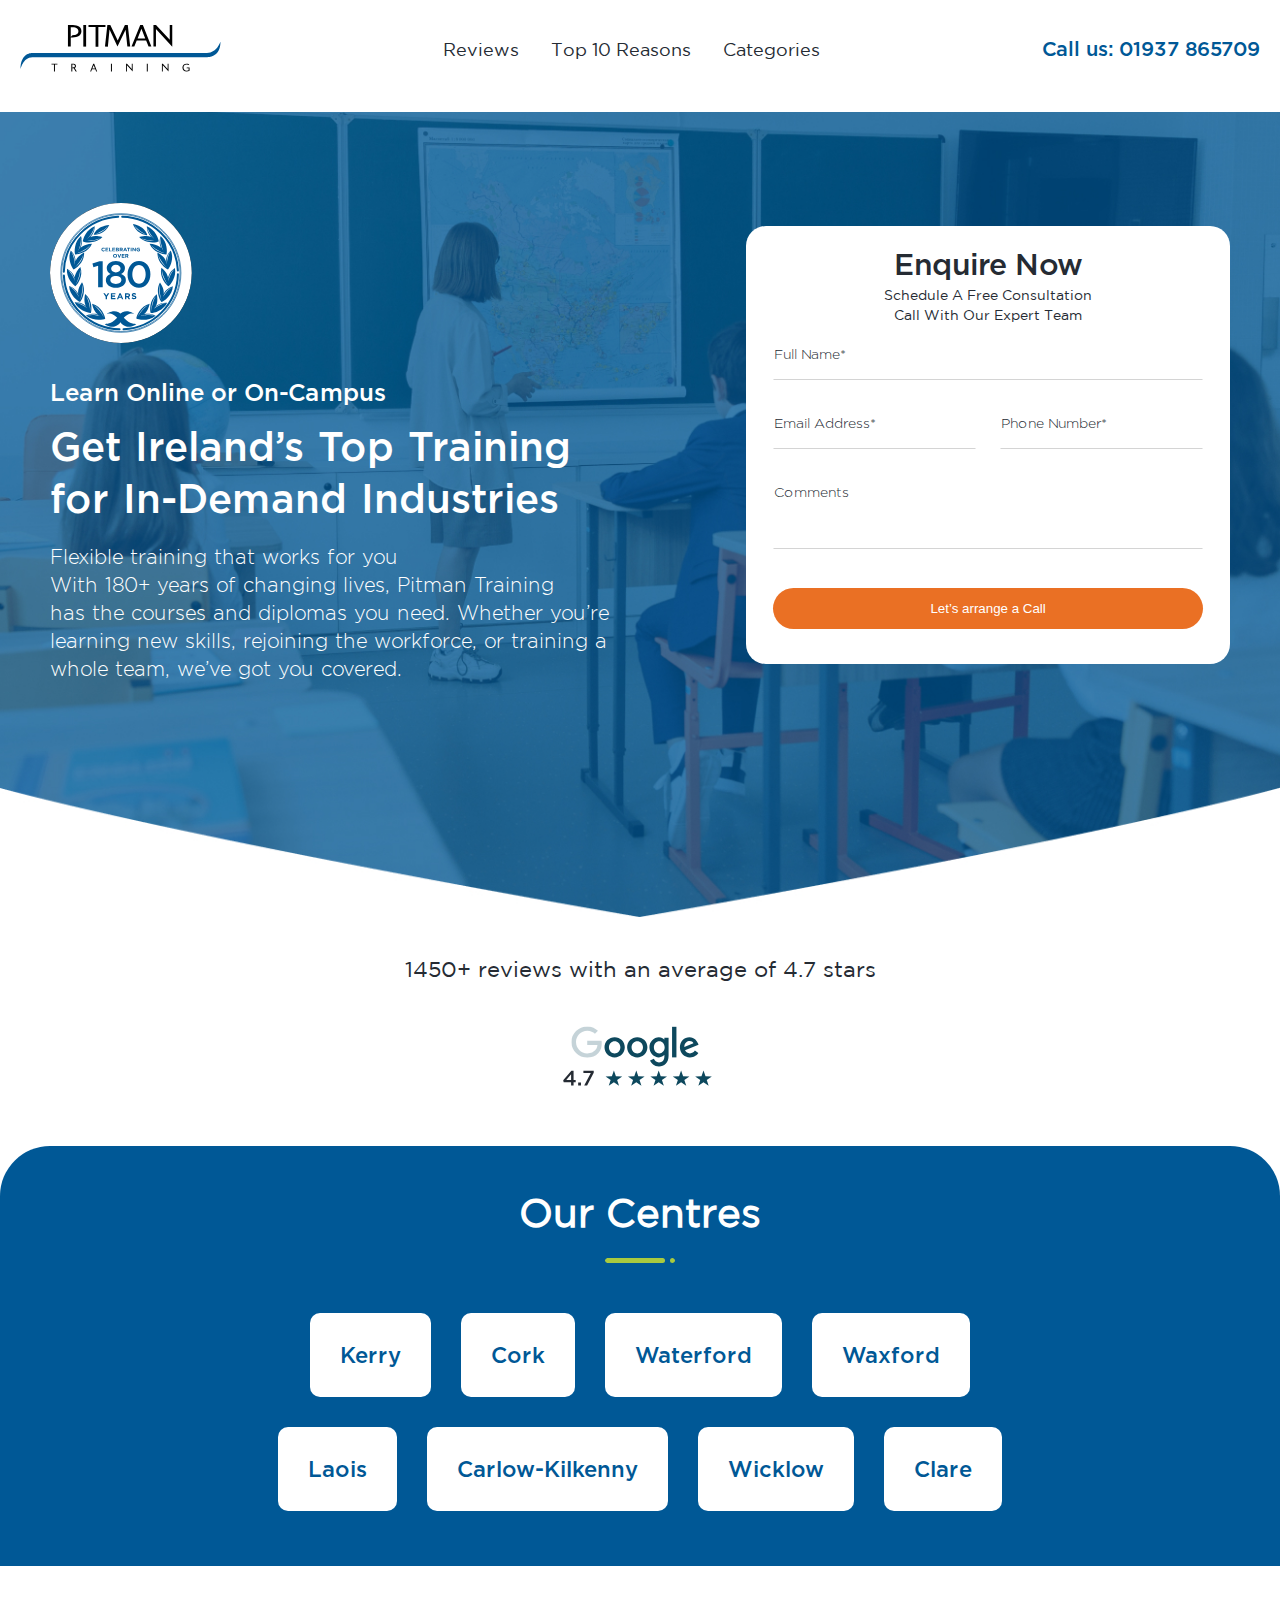
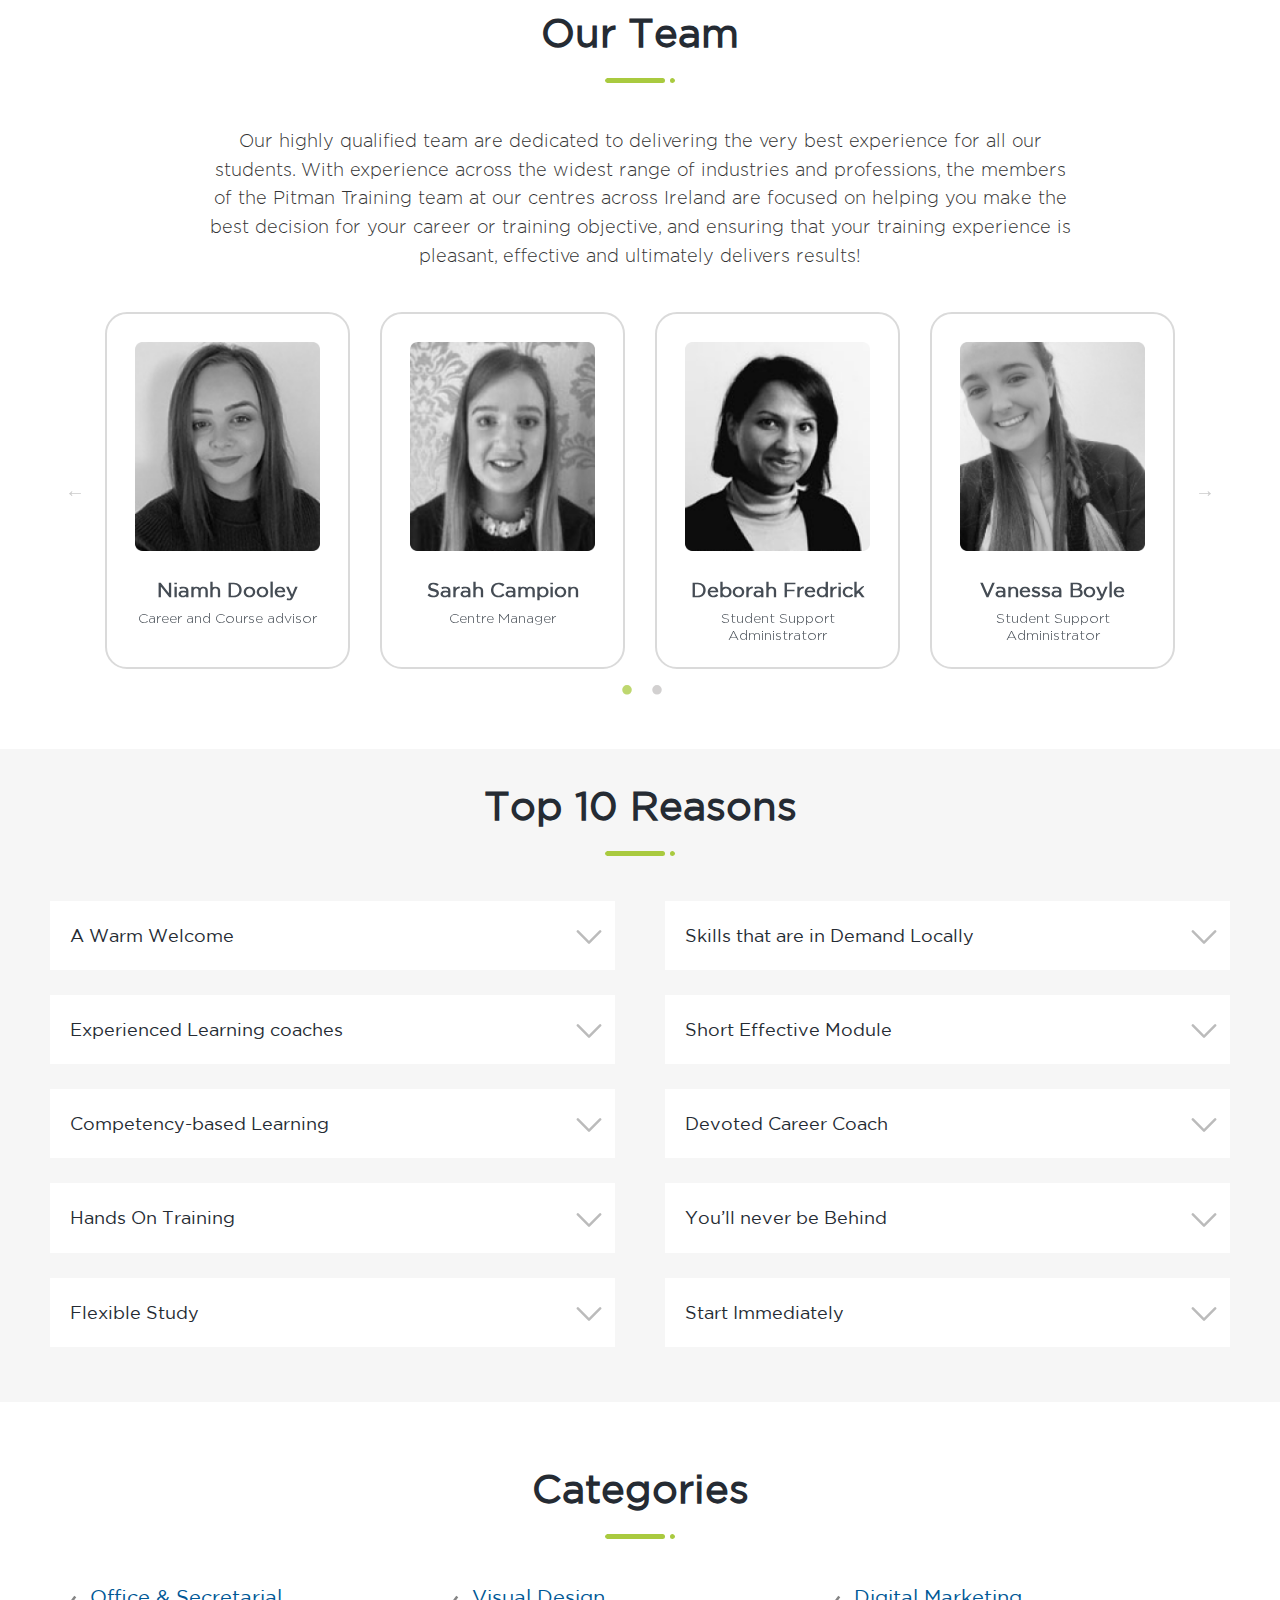
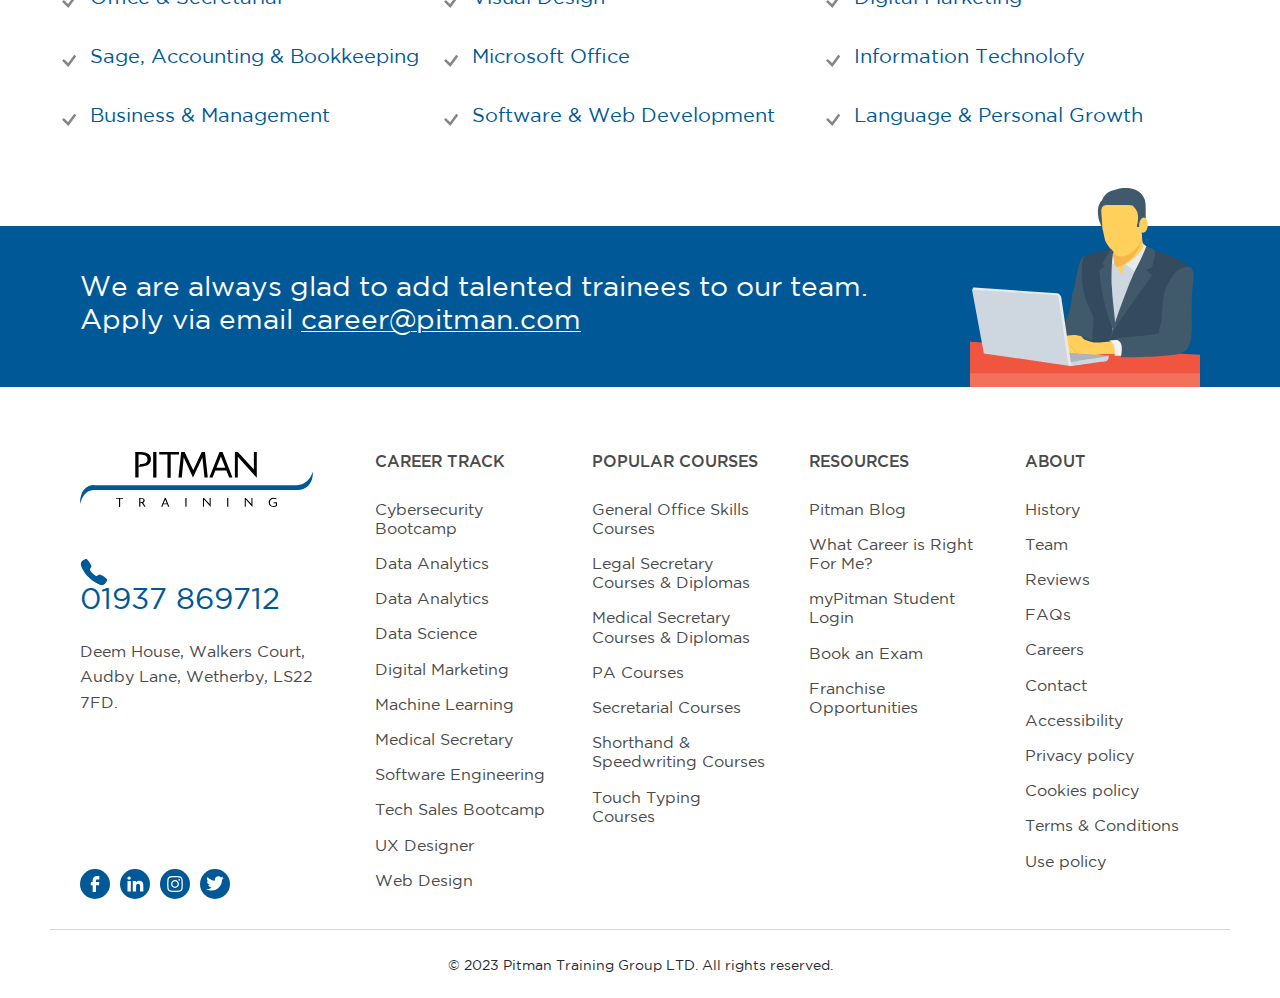
==== commit ac166e1f: "solving accordiun douts" ====
--- a/index.html
+++ b/index.html
@@ -4,6 +4,7 @@
 <head>
     <meta charset="UTF-8">
     <meta name="viewport" content="width=device-width, initial-scale=1.0">
+    <link rel="icon" type="image/png" sizes="32x32" href="./images/favicon/android-chrome-512x512.png">
     <link rel="stylesheet" href="css/slick-theme.css">
     <link rel="stylesheet" href="css/slick.css">
     <link rel="stylesheet" href="css/main.css">
@@ -13,7 +14,7 @@
 <body>
     <header class="header-site">
         <div class="header-wrap">
-            <a href="" title="Pitman-logo" class="logo">  
+            <a href="" title="Pitman-logo" class="logo">
                 <img src="images/Pitman-logo.svg" alt="logo">
             </a>
             <nav class="nav-wrap">
@@ -24,20 +25,20 @@
                 </ul>
             </nav>
             <div class="humberger-icon-wrapper">
-            <div class="contact-detail">
-                <ul>
-                    <li><a href="tel:01937 865709" title="Call-Us">
-                        <img src="images/call.svg" alt="call">
-                        <span>Call us: 01937 865709 </span>                       
-                    </a></li>
-                </ul>
-            </div>
-            <div class="humberger-icon">
-                <span></span>
-                <span></span>
-                <span></span>
-            </div>
-        </div>
+                <div class="contact-detail">
+                    <ul>
+                        <li><a href="tel:01937 865709" title="Call-Us">
+                                <img src="images/call.svg" alt="call">
+                                <span>Call us: 01937 865709 </span>
+                            </a></li>
+                    </ul>
+                </div>
+                <div class="humberger-icon">
+                    <span></span>
+                    <span></span>
+                    <span></span>
+                </div>
+            </div>
         </div>
     </header>
 
@@ -50,47 +51,47 @@
                 <div class="content-wrap">
                     <div class="banner-content">
                         <div class="banner-inner-content">
-                        <div class="image-block">
-                            <img src="images/180-year-logo.svg" alt="180-year-logo">
-                        </div>
-                        <p>Learn Online or On-Campus</p>
-                        <h1>Get Ireland’s Top Training <span>for In-Demand Industries</span></h1>
-                        <p>Flexible training that works for you
-                            <span>With 180+ years of changing lives, Pitman Training</span>
-                            has the courses and diplomas you need. Whether you’re
-                            learning new skills, rejoining the workforce, or training a
-                            whole team, we’ve got you covered.
-                        </p>
-                    </div>
+                            <div class="image-block">
+                                <img src="images/180-year-logo.svg" alt="180-year-logo">
+                            </div>
+                            <p>Learn Online or On-Campus</p>
+                            <h1>Get Ireland’s Top Training <span>for In-Demand Industries</span></h1>
+                            <p>Flexible training that works for you
+                                <span>With 180+ years of changing lives, Pitman Training</span>
+                                has the courses and diplomas you need. Whether you’re
+                                learning new skills, rejoining the workforce, or training a
+                                whole team, we’ve got you covered.
+                            </p>
+                        </div>
                     </div>
                     <div class="banner-form">
                         <div class="banner-form-inner">
-                        <h2>Enquire Now</h2>
-                        <p>Schedule A Free Consultation Call
-                            With Our Expert Team</p>
-                        <form action="">
-                            <div class="form-outer-wrap">
-                                <div class="form-inner-wrap">
-                                    <label for="Full Name">Full Name</label>
-                                    <input type="text" placeholder="Full Name*" class="form-control">
-                                </div>
-                                <div class="form-inner-wrap form-inner-half-wrap">
-                                    <label for="email">email</label>
-                                    <input type="email" placeholder="Email Address*" class="form-control">
-                                </div>
-                                <div class="form-inner-wrap form-inner-half-wrap">
-                                    <label for="phone-number">number</label>
-                                    <input type="tel" placeholder="Phone Number*" class="form-control">
-                                </div>
-                                <div class="form-inner-wrap">
-                                    <label for="Comment">Comment</label>
-                                    <textarea type="text" placeholder="Comments"
-                                        class="form-control textarea-control"></textarea>
-                                </div>
-                                <div class="form-inner-wrap button-wrapper">
-                                    <button type="submit" class="form-btn">Let’s arrange a Call</button>
-                                </div>
-                            </div>
+                            <h2>Enquire Now</h2>
+                            <p>Schedule A Free Consultation Call
+                                With Our Expert Team</p>
+                            <form action="">
+                                <div class="form-outer-wrap">
+                                    <div class="form-inner-wrap">
+                                        <label for="Full Name">Full Name</label>
+                                        <input type="text" placeholder="Full Name*" class="form-control">
+                                    </div>
+                                    <div class="form-inner-wrap form-inner-half-wrap">
+                                        <label for="email">email</label>
+                                        <input type="email" placeholder="Email Address*" class="form-control">
+                                    </div>
+                                    <div class="form-inner-wrap form-inner-half-wrap">
+                                        <label for="phone-number">number</label>
+                                        <input type="tel" placeholder="Phone Number*" class="form-control">
+                                    </div>
+                                    <div class="form-inner-wrap">
+                                        <label for="Comment">Comment</label>
+                                        <textarea type="text" placeholder="Comments"
+                                            class="form-control textarea-control"></textarea>
+                                    </div>
+                                    <div class="form-inner-wrap button-wrapper">
+                                        <button type="submit" class="form-btn">Let’s arrange a Call</button>
+                                    </div>
+                                </div>
                         </div>
                         </form>
                     </div>
@@ -312,6 +313,7 @@
                         <div class="top-resons-inner-wrapper">
                             <div class="top-reasons-accordin-left-wrapper">
                                 <div class="top-reasons-accordin-inner-wrapper">
+
                                     <div class="accordin-items">
                                         <div class="accordin-title">
                                             Skills that are in Demand Locally
@@ -406,17 +408,22 @@
         <section class="pitman-trainees-section">
             <div class="container">
                 <div class="content-wrap">
-                    <p>We are always glad to add talented trainees to our team.
-                        <span> Apply via email <a href="mailto:career@pitman.com">career@pitman.com</a></span>
-                    </p>
-                </div>
-                <div class="image-block">
-                    <img src="images/team.svg" alt="team">
-                </div>
-            </div>
-        </section>
-
-       
+
+                    <div class="pitman-traine-right-side">
+                        <p>We are always glad to add talented trainees to our team.
+                            <span> Apply via email <a href="mailto:career@pitman.com">career@pitman.com</a></span>
+                        </p>
+                    </div>
+                    <div class="pitman-traine-left-side">
+                        <div class="image-block">
+                            <img src="images/team.svg" alt="team">
+                        </div>
+                    </div>
+                </div>
+            </div>
+        </section>
+
+
     </main>
     <footer class="footer-site">
         <div class="container">
@@ -455,70 +462,95 @@
                 </div>
                 <div class="col-layout-left-side">
                     <div class="col-layout-left-inner-wrapper">
-                    <div class="col-layout">
-                        <div class="footer-menu-title">
-                            <a href="#" title="Career Track">CAREER TRACK</a>
-                        </div>
-                        <ul class="footer-listing">
-                            <li><a href="" title="Cybersecurity Bootcamp">Cybersecurity Bootcamp</a></li>
-                            <li><a href="" title="Data Analytics">Data Analytics</a></li>
-                            <li><a href="" title="Data Analytics">Data Analytics</a></li>
-                            <li><a href="" title="Data Science">Data Science</a></li>
-                            <li><a href="" title="Digital Marketing">Digital Marketing</a></li>
-                            <li><a href="" title="Machine Learning">Machine Learning</a></li>
-                            <li><a href="" title="Medical Secretary">Medical Secretary</a></li>
-                            <li><a href="" title="Software Engineering">Software Engineering</a></li>
-                            <li><a href="" title="Tech Sales Bootcamp">Tech Sales Bootcamp</a></li>
-                            <li><a href="" title="UX Designer">UX Designer</a></li>
-                            <li><a href="" title="Web Design">Web Design</a></li>
-                        </ul>
-                    </div>
-                    <div class="col-layout">
-                        <div class="footer-menu-title">
-                            <a href="#" title="Popular Course">POPULAR COURSES</a>
-                        </div>
-                        <ul class="footer-listing">
-                            <li><a href="" title="General Office Skills Courses">General Office Skills Courses</a> </li>
-                            <li><a href="" title="Legal Secretary Courses & Diplomas">Legal Secretary Courses & Diplomas</a></li>
-                            <li><a href="" title="Medical Secretary Courses & Diplomas">Medical Secretary Courses & Diplomas</a></li>
-                            <li><a href="" title="PA Courses">PA Courses</a></li>
-                            <li><a href="" title="Secretarial Courses ">Secretarial Courses </a></li>
-                            <li><a href="" title="Shorthand & Speedwriting Courses">Shorthand & Speedwriting Courses</a></li>
-                            <li><a href="" title="Medical Secretary">Touch Typing Courses</a></li>
-                        </ul>
-                    </div>
-                    <div class="col-layout">
-                        <div class="footer-menu-title">
-                            <a href="#" title="Resources">RESOURCES</a>
-                        </div>
-                        <ul class="footer-listing">
-                            <li><a href="" title="Pitman Blog">Pitman Blog</a></li>
-                            <li><a href="" title="What Career is Right For Me?">What Career is Right For Me?</a>
-                            </li>
-                            <li><a href="" title="myPitman Student Login">myPitman Student Login</a></li>
-                            <li><a href="" title="Book an Exam">Book an Exam</a></li>
-                            <li><a href="" title="Franchise Opportunities">Franchise Opportunities</a></li>
-                        </ul>
-                    </div>
-                    <div class="col-layout">
-                        <div class="footer-menu-title">
-                            <a href="#" title="About">ABOUT</a>
-                        </div>
-                        <ul class="footer-listing">
-                            <li><a href="" title="History">History</a></li>
-                            <li><a href="" title="Team">Team</a></li>
-                            <li><a href="" title="Reviews">Reviews</a></li>
-                            <li><a href="" title="FAQs">FAQs</a></li>
-                            <li><a href="" title="Careers">Careers</a></li>
-                            <li><a href="" title="Contact">Contact</a></li>
-                            <li><a href="" title="Accessibility">Accessibility</a></li>
-                            <li><a href="" title="Privacy policy">Privacy policy</a></li>
-                            <li><a href="" title="Cookies policy">Cookies policy</a></li>
-                            <li><a href="" title="Terms & Conditions">Terms & Conditions</a></li>
-                            <li><a href="" title="Use policy">Use policy</a></li>
-                        </ul>
-                    </div>
-                </div>
+                        <div class="col-layout-left-inner">
+                            <div class="col-layout-wrapper">
+                            <div class="col-layout">
+                                <div class="footer-menu-title">
+                                    <a href="#" title="Career Track">CAREER TRACK</a>
+                                    <em class="down-arrow">
+                                        <img src="images/up-arrow.svg" alt="up-arrow">
+                                    </em>
+                                </div>
+                                <ul class="footer-listing">
+                                    <li><a href="" title="Cybersecurity Bootcamp">Cybersecurity Bootcamp</a></li>
+                                    <li><a href="" title="Data Analytics">Data Analytics</a></li>
+                                    <li><a href="" title="Data Analytics">Data Analytics</a></li>
+                                    <li><a href="" title="Data Science">Data Science</a></li>
+                                    <li><a href="" title="Digital Marketing">Digital Marketing</a></li>
+                                    <li><a href="" title="Machine Learning">Machine Learning</a></li>
+                                    <li><a href="" title="Medical Secretary">Medical Secretary</a></li>
+                                    <li><a href="" title="Software Engineering">Software Engineering</a></li>
+                                    <li><a href="" title="Tech Sales Bootcamp">Tech Sales Bootcamp</a></li>
+                                    <li><a href="" title="UX Designer">UX Designer</a></li>
+                                    <li><a href="" title="Web Design">Web Design</a></li>
+                                </ul>
+                            </div>
+                            <div class="col-layout">
+                                <div class="footer-menu-title">
+                                    <a href="#" title="Popular Course">POPULAR COURSES</a>
+                                    <em class="down-arrow">
+                                        <img src="images/up-arrow.svg" alt="up-arrow">
+                                    </em>
+                                </div>
+                                <ul class="footer-listing">
+                                    <li><a href="" title="General Office Skills Courses">General Office Skills
+                                            Courses</a> </li>
+                                    <li><a href="" title="Legal Secretary Courses & Diplomas">Legal Secretary Courses &
+                                            Diplomas</a></li>
+                                    <li><a href="" title="Medical Secretary Courses & Diplomas">Medical Secretary
+                                            Courses & Diplomas</a></li>
+                                    <li><a href="" title="PA Courses">PA Courses</a></li>
+                                    <li><a href="" title="Secretarial Courses ">Secretarial Courses </a></li>
+                                    <li><a href="" title="Shorthand & Speedwriting Courses">Shorthand & Speedwriting
+                                            Courses</a></li>
+                                    <li><a href="" title="Medical Secretary">Touch Typing Courses</a></li>
+                                </ul>
+                            </div>
+                        </div>
+                        </div>
+                        <div class="col-layout-left-inner">
+                            <div class="col-layout-wrapper">
+                            <div class="col-layout">
+                                <div class="footer-menu-title">
+                                    <a href="#" title="Resources">RESOURCES</a>
+                                    <em class="down-arrow">
+                                        <img src="images/up-arrow.svg" alt="up-arrow">
+                                    </em>
+                                </div>
+                                
+                                <ul class="footer-listing">
+                                    <li><a href="" title="Pitman Blog">Pitman Blog</a></li>
+                                    <li><a href="" title="What Career is Right For Me?">What Career is Right For Me?</a>
+                                    </li>
+                                    <li><a href="" title="myPitman Student Login">myPitman Student Login</a></li>
+                                    <li><a href="" title="Book an Exam">Book an Exam</a></li>
+                                    <li><a href="" title="Franchise Opportunities">Franchise Opportunities</a></li>
+                                </ul>
+                            </div>
+                            <div class="col-layout">
+                                <div class="footer-menu-title">
+                                    <a href="#" title="About">ABOUT</a>
+                                    <em class="down-arrow">
+                                        <img src="images/up-arrow.svg" alt="up-arrow">
+                                    </em>
+                                </div>
+                                <ul class="footer-listing">
+                                    <li><a href="" title="History">History</a></li>
+                                    <li><a href="" title="Team">Team</a></li>
+                                    <li><a href="" title="Reviews">Reviews</a></li>
+                                    <li><a href="" title="FAQs">FAQs</a></li>
+                                    <li><a href="" title="Careers">Careers</a></li>
+                                    <li><a href="" title="Contact">Contact</a></li>
+                                    <li><a href="" title="Accessibility">Accessibility</a></li>
+                                    <li><a href="" title="Privacy policy">Privacy policy</a></li>
+                                    <li><a href="" title="Cookies policy">Cookies policy</a></li>
+                                    <li><a href="" title="Terms & Conditions">Terms & Conditions</a></li>
+                                    <li><a href="" title="Use policy">Use policy</a></li>
+                                </ul>
+                            </div>
+                            </div>
+                        </div>
+                    </div>
                 </div>
 
             </div>
--- a/css/main.css
+++ b/css/main.css
@@ -89,7 +89,6 @@
     font-weight: 325;
     color: #252B33;
     font-size: 16px;
-    font-weight: 325;
 }
 
 
@@ -359,8 +358,10 @@
 
 .our-centers {
     background-color: #005896;
-    border-top-left-radius: 30px;
-    border-top-right-radius: 40px;
+    border-top-left-radius: 50px;
+    border-top-right-radius: 50px;
+    /* border-top-left-radius: 30px;
+    border-top-right-radius: 40px; */
 }
 
 
@@ -384,21 +385,14 @@
 h2.has-border::after {
     position: absolute;
     content: '';
-    left: 47%;
-    width: 60px;
+    left: 50%;
+    width: 70px;
     height: 5px;
     border-radius: 100px;
+    background-repeat: no-repeat;
     bottom: 0;
-}
-
-h2.has-border::before {
-    position: absolute;
-    content: '';
-    left: 53%;
-    width: 5px;
-    height: 5px;
-    border-radius: 100px;
-    bottom: 0;
+    transform: translateX(-50%);
+    background-image: url(../images/border.svg);
 }
 
 .our-centers .content-wrap {
@@ -443,13 +437,13 @@
     color: #252B33;
 }
 
-.our-team-section h2.has-border::after {
+/* .our-team-section h2.has-border::after {
     background-color: #A9CA3F;
 }
 
 .our-team-section h2.has-border::before {
     background-color: #A9CA3F;
-}
+} */
 
 .our-team-section .our-team-content {
     text-align: center;
@@ -560,14 +554,6 @@
 
 .top-reasons .content-wrap {
     padding: 30px 0;
-}
-
-h2.has-border::after {
-    background-color: #A9CA3F;
-}
-
-h2.has-border::before {
-    background-color: #A9CA3F;
 }
 
 .top-reasons .top-reasons-accordin-inner-wrapper .accordin-title {
@@ -646,7 +632,7 @@
 /* categories-section css */
 
 .categories-section {
-    padding: 50px 0;
+    padding: 60px 0;
 }
 
 .categories-section ul {
@@ -663,7 +649,7 @@
 
 }
 .categories-section  h2.has-border {
-    margin-bottom: 45px;
+    margin-bottom: 50px;
 }
 
 .categories-section ul li::before {
@@ -674,6 +660,8 @@
     background-repeat: no-repeat;
     left: -13px;
     top: 5px;
+    width: 15px;
+    height: 15px;
 }
 
 .categories-section .categories-section-inner-wrapper {
@@ -685,11 +673,16 @@
 
 .pitman-trainees-section {
     background-color: #005896;
+}
+.pitman-trainees-section  .content-wrap{
+    display: flex;
+    justify-content: space-between;
+    padding: 0 30px;
+    align-items: center;
+}
+.pitman-trainees-section  .content-wrap .pitman-traine-right-side{
     padding: 45px 0;
-    position: relative;
-
-}
-
+}
 .pitman-trainees-section p {
     font-size: 30px;
     font-weight: 550;
@@ -709,14 +702,12 @@
 }
 
 .pitman-trainees-section .image-block {
-    position: absolute;
-    right: 6.4%;
-    height: calc(100% + 38px);
-    bottom: 0;
+    margin-top: -38px;
 }
 
 .pitman-trainees-section .image-block img {
     height: 100%;
+    display: block;
 }
 
 
@@ -725,20 +716,16 @@
 .footer-site {
     padding: 35px 0 25px;
 }
-.footer-site span{
-    display: block;
-}
 .footer-site .footer-col-layout-wrapper {
     display: flex;
     flex-wrap: wrap;
-    margin: 0 -15px;
     padding: 30px 0;
 }
 
 .footer-site .col-layout-right-side {
     flex: 0 0 25%;
     max-width: 25%;
-    padding: 0 15px;
+    padding: 0 30px;
 }
 .footer-site .col-layout-right-side .content-wrapper{
     display: flex;
@@ -754,22 +741,33 @@
 .footer-site .col-layout-left-side {
     flex: 0 0 75%;
     max-width: 75%;
-    padding: 0 15px;
+    padding: 0 30px;
    
 
 }
 .footer-site .col-layout-left-side .col-layout-left-inner-wrapper{
-    margin: 0 -20px;
-    display: flex;
+    display: flex;
+    flex-wrap: wrap;
+    margin: 0 -21px;
+}
+.footer-site .col-layout-left-inner-wrapper .col-layout-left-inner{
+    flex: 0 0 50%;
+    max-width: 50%;
+    padding: 0 21px;
+}
+.footer-site .col-layout-left-inner-wrapper .col-layout-left-inner .col-layout-wrapper{
+    display: flex;
+    margin: 0 -21px;
 }
 
 .footer-site .col-layout-left-side .col-layout {
-    flex: 0 0 25%;
-    max-width: 25%;
-    padding: 0 20px;
-}
-
-.footer-site .col-layout-right-side .inner-content-wrapper img {
+    flex: 0 0 50%;
+    max-width: 50%;
+    padding: 0 21px;
+    position: relative;
+}
+
+.footer-site .col-layout-right-side .contact-number img {
     display: inline-block;
     vertical-align: middle;
     margin-right: 5px;
@@ -789,6 +787,7 @@
     color:#4A4A4A;
     font-style: normal;
     line-height: 1.6;
+    max-width: 235px;
     margin: 25px 0 ;
 }
 
@@ -815,11 +814,12 @@
 .footer-site .col-layout-left-side .footer-menu-title a{
     color:#4A4A4A;
     font-family: 'gothambook-medium';
-    margin-bottom: 25px;
+    margin-bottom: 23px;
 }
 .footer-site .col-layout-left-side .footer-listing li a{
     color: #4A4A4A;
-    line-height: 2.1;
+    padding: 8px 0;
+    line-height: 1.2;
     font-family: 'gothambook-normal';
 }
 
@@ -832,13 +832,25 @@
 .footer-site .footer-bottom p{
 text-align: center;
 font-size: 14px;
-line-height: 2.2;
-}
-
+}
+.footer-site .col-layout-left-side .col-layout .footer-listing {
+    transition: 0.5s all;
+}
+.footer-site .col-layout-left-side .footer-menu-title .down-arrow{
+position: absolute;
+top: 0;
+right: 0;
+display: none;
+transition: 0.5s all;
+}
 
 
 /* ----------------------------------------------media-Query----------------------------------------------*/
-
+@media (max-width:1399px) {
+    .pitman-trainees-section p {
+        font-size: 28px;
+}
+}
 @media (max-width:1199px){
     .header-site .header-wrap {
         padding: 20px;
@@ -853,7 +865,7 @@
     padding: 0 30px;
 }
 .banner-section .banner-form h2 {
-    font-size: 26px;
+    font-size: 28px;
 }
 h1 {
     font-size: 36px;
@@ -880,14 +892,8 @@
 .categories-section {
     padding: 30px 0;
 }
-.pitman-trainees-section {
-    padding: 30px 0;
-}
 .footer-site {
     padding: 30px 0 20px;
-}
-.our-centers h2.has-border {
-    margin-bottom: 36px;
 }
 .our-team-section h2.has-border {
     margin-bottom: 30px;
@@ -914,6 +920,47 @@
 .banner-section .banner-content span {
     display: inline;
 }
+.our-centers .content-wrap .our-centers-list .list-item .list-item-inner {
+    padding: 25px;
+    font-size:20px;
+}
+.our-centers .content-wrap .our-centers-list .list-item {
+    margin: 10px;
+}
+.footer-site .footer-col-layout-wrapper {
+    padding: 10px 0 20px;
+}
+.footer-site .col-layout-left-side .footer-menu-title a {
+    margin-bottom: 20px;
+}
+.footer-site .col-layout-right-side .logo {
+    margin-bottom: 30px;
+}
+.footer-site .col-layout-right-side .inner-content-wrapper address {
+    margin: 20px 0;
+    line-height: 1.4;
+}
+.footer-site .col-layout-right-side .contact-number img {
+    max-width: 25px;
+    margin-right: 0;
+}
+.pitman-trainees-section .content-wrap .pitman-traine-right-side {
+    padding: 30px 0;
+}
+.footer-site .col-layout-right-side {
+    flex: 0 0 100%;
+    max-width: 100%;
+    margin-bottom: 30px;
+}
+.footer-site .col-layout-right-side .content-wrapper {
+    align-items: center;
+    text-align: center;
+}
+.footer-site .col-layout-left-side {
+    flex: 0 0 100%;
+    max-width: 100%;
+
+}
 }
 
 @media (max-width:1024px){
@@ -924,16 +971,49 @@
         font-size: 32px;
     }
     .banner-section .banner-form h2 {
-        font-size: 24px;
+        font-size: 26px;
     }
     h2.has-border::before {
         left: 54%;
     }
     .footer-site .col-layout-right-side .inner-content-wrapper a {
+        font-size: 22px;
+    }
+    .pitman-trainees-section p {
         font-size: 24px;
     }
-    .pitman-trainees-section p {
-        font-size: 22px;
+    .contact-detail ul li a span {
+        font-size: 18px;
+    }
+    .our-centers h2.has-border {
+        margin-bottom: 25px;
+    }
+    .our-team-section h2.has-border {
+        margin-bottom: 25px;
+    }
+    .top-reasons .has-border {
+        margin-bottom: 25px;
+    }
+    .our-team-section .our-team-content {
+        margin-bottom: 30px;
+    }
+    .categories-section h2.has-border {
+        margin-bottom: 25px;
+    }
+    .slick-dotted.slick-slider {
+        margin: 30px;
+    }
+    .our-team-slider-outer-wrapper .slider-item-inner {
+        padding: 20px;
+    }
+    .our-team-slider-outer-wrapper .slider-item {
+        padding: 0 10px;
+    }
+    .top-resons-wrapper .top-resons-inner-wrapper {
+        padding: 0 15px;
+    }
+    .top-resons-wrapper {
+        margin: 0 -15px;
     }
     
 }
@@ -942,25 +1022,28 @@
         font-size: 28px;
     }
     h2 {
-        font-size: 28px;
+        font-size: 24px;
+    }
+    .container {
+        padding: 0 15px;
     }
     .banner-section .banner-form h2 {
         font-size: 22px;
     }
-    .pitman-trainees-section p {
-        font-size: 20px;
-    }
-    h2.has-border::before {
-        left: 55%;
-    }
     .footer-site .col-layout-right-side .inner-content-wrapper a {
-        font-size: 22px;
+        font-size: 18px;
         margin-right: 0;
     }
     .contact-detail ul li a {
         font-size: 16px;
     }
     .header-wrap .nav-wrap ul li a {
+        font-size: 16px;
+    }
+    .our-team-section .our-team-content p {
+        font-size: 16px;
+    }
+    .top-reasons .top-reasons-accordin-inner-wrapper .accordin-title {
         font-size: 16px;
     }
     .header-site .logo {
@@ -973,6 +1056,9 @@
     .banner-content p:last-child {
         font-size: 18px;
     }
+    .categories-section ul li {
+        font-size: 18px;
+    }
     .banner-content .image-block {
         margin-bottom: 15px;
     }
@@ -983,7 +1069,38 @@
     .banner-section {
         padding: 50px 0 11%;
     }
-
+    .review-section p {
+        font-size: 20px;
+        margin-bottom: 10px;
+
+}
+.footer-site .col-layout-right-side .logo {
+    margin-bottom: 25px;
+}
+.categories-section .categories-section-inner-wrapper {
+    padding: 0 15px;
+}
+.review-section .review-image-block img{
+    max-width: 140px;
+}
+.footer-site .col-layout-right-side .contact-number img {
+    max-width: 20px;
+}
+.footer-site .col-layout-left-side .footer-menu-title a {
+    margin-bottom: 15px;
+}
+
+.pitman-trainees-section .content-wrap .pitman-traine-right-side {
+    padding: 20px 0;
+}
+.pitman-trainees-section p {
+    font-size: 22px;
+}
+.footer-site .col-layout-left-inner-wrapper .col-layout-left-inner {
+    flex: 0 0 100%;
+    max-width: 100%;
+    margin-bottom: 30px;
+}
 }
 @media (max-width:820px){
     .banner-section .content-wrap {
@@ -1072,10 +1189,89 @@
         transition: all 0.5s;
        }
        
-       .body .open-menu{
+       .open-menu{
         overflow: hidden;
     }
-    
+
+    .header-wrap .nav-wrap ul li a {
+        font-size: 18px;
+        padding: 15px 30px;
+    }
+    .header-site .nav-wrap ul {
+        display: inline-block;
+    }
+    .our-centers h2.has-border {
+        margin-bottom: 20px;
+    }
+    .our-centers .content-wrap .our-centers-list .list-item .list-item-inner {
+        padding: 20px;
+        font-size: 18px;
+    }
+    .our-team-section h2.has-border {
+        margin-bottom: 20px;
+    }
+    .our-team-section .our-team-content {
+        margin-bottom: 20px;
+    }
+    .top-reasons .has-border {
+        margin-bottom: 20px;
+    }
+    .categories-section h2.has-border {
+        margin-bottom: 20px;
+    }
+    .slick-dotted.slick-slider {
+        margin: 10px;
+    }
+    .top-resons-wrapper .top-resons-inner-wrapper {
+        flex: 0 0 100%;
+        max-width: 100%;
+    }
+    .top-resons-wrapper {
+        flex-wrap: wrap;   
+     }
+     .top-resons-wrapper .top-resons-inner-wrapper .accordin-title {
+        margin-bottom: 20px;
+    }
+    .top-reasons .top-reasons-accordin-inner-wrapper .accordin-content {
+        margin: -20px 0 20px;
+    }
+    .categories-section ul li {
+        margin-bottom: 30px;
+    }
+    .categories-section ul {
+        column-count: 2;
+    }
+    .pitman-trainees-section p {
+        font-size: 18px;
+    }
+    .pitman-trainees-section .content-wrap .pitman-traine-right-side {
+        padding: 15px 0;
+    }
+    .footer-site .col-layout-left-side .col-layout .footer-listing{
+        display: none;
+    }
+    .footer-site .col-layout-left-inner-wrapper .col-layout-left-inner .col-layout-wrapper {
+        flex-wrap: wrap;
+    }
+    .footer-site .col-layout-left-inner-wrapper .col-layout-left-inner {
+        margin-bottom: 0;
+    }
+    .footer-site .col-layout-left-side .col-layout {
+        flex: 0 0 100%;
+        max-width: 100%;
+        margin-bottom: 20px;
+    }
+    .footer-site .col-layout-left-side .footer-menu-title .down-arrow {
+        display: block;
+    }
+    .footer-site .col-layout-left-side .active.footer-menu-title .down-arrow {
+        transform: rotate(180deg);
+    }
+}
+@media (max-width: 667px){
+    .pitman-trainees-section .image-block img { 
+        display: none;
+    }
 }
 @media (max-width:575px){
     h1 {
@@ -1093,6 +1289,51 @@
     .banner-content .image-block img{
         max-width: 120px;
 }
+.banner-section .banner-content {
+    margin-bottom: 20px;
+}
+.banner-section .banner-form {
+    padding: 15px 10px;
+}
+.review-section p {
+    font-size: 18px;
+    margin-bottom: 0;
+    line-height: 1.3;
+}
+.review-section {
+    padding: 20px 0;
+}
+.our-centers .content-wrap {
+    padding: 20px 0;
+}
+.top-reasons .content-wrap {
+    padding: 20px 0;
+}
+.categories-section {
+    padding: 20px 0;
+}
+.footer-site {
+    padding: 20px 0;
+}
+.our-team-section {
+    padding: 20px 0 30px ;
+}
+.our-centers .content-wrap .our-centers-list .list-item .list-item-inner {
+    padding: 15px;
+    font-size: 16px;
+}
+.our-centers .content-wrap .our-centers-list .list-item {
+    margin: 8px;
+}
+.top-reasons .top-reasons-accordin-inner-wrapper .accordin-title {
+    padding: 20px;
+}
+.categories-section ul li {
+    margin-bottom: 20px;
+}
+.categories-section ul {
+    column-count: 1;
+}
 }
 @media (max-width:375px){
     h1 {
@@ -1104,4 +1345,32 @@
     .banner-content p:not(:last-child) {
         font-size: 18px;
     }
-}+    .review-section p {
+        font-size: 16px;
+        margin-bottom: 0;
+        line-height: 1.3;
+    }
+    .review-section .review-image-block img {
+        max-width: 130px;
+    }
+    .our-centers .content-wrap .our-centers-list .list-item .list-item-inner {
+        font-size: 14px;
+    }
+    .our-centers .content-wrap .our-centers-list .list-item {
+        margin: 5px;
+    }
+    .top-reasons .top-reasons-accordin-inner-wrapper .accordin-title::after {
+        width: 11px;
+        right: 7px;
+        top: 33%;
+    }
+    .top-reasons .top-reasons-accordin-inner-wrapper .accordin-title {
+        padding: 15px;
+    }
+    .top-reasons .top-reasons-accordin-inner-wrapper .accordin-content {
+        padding: 15px;
+    }
+    .categories-section ul li {
+        margin-bottom: 10px;
+    }
+}
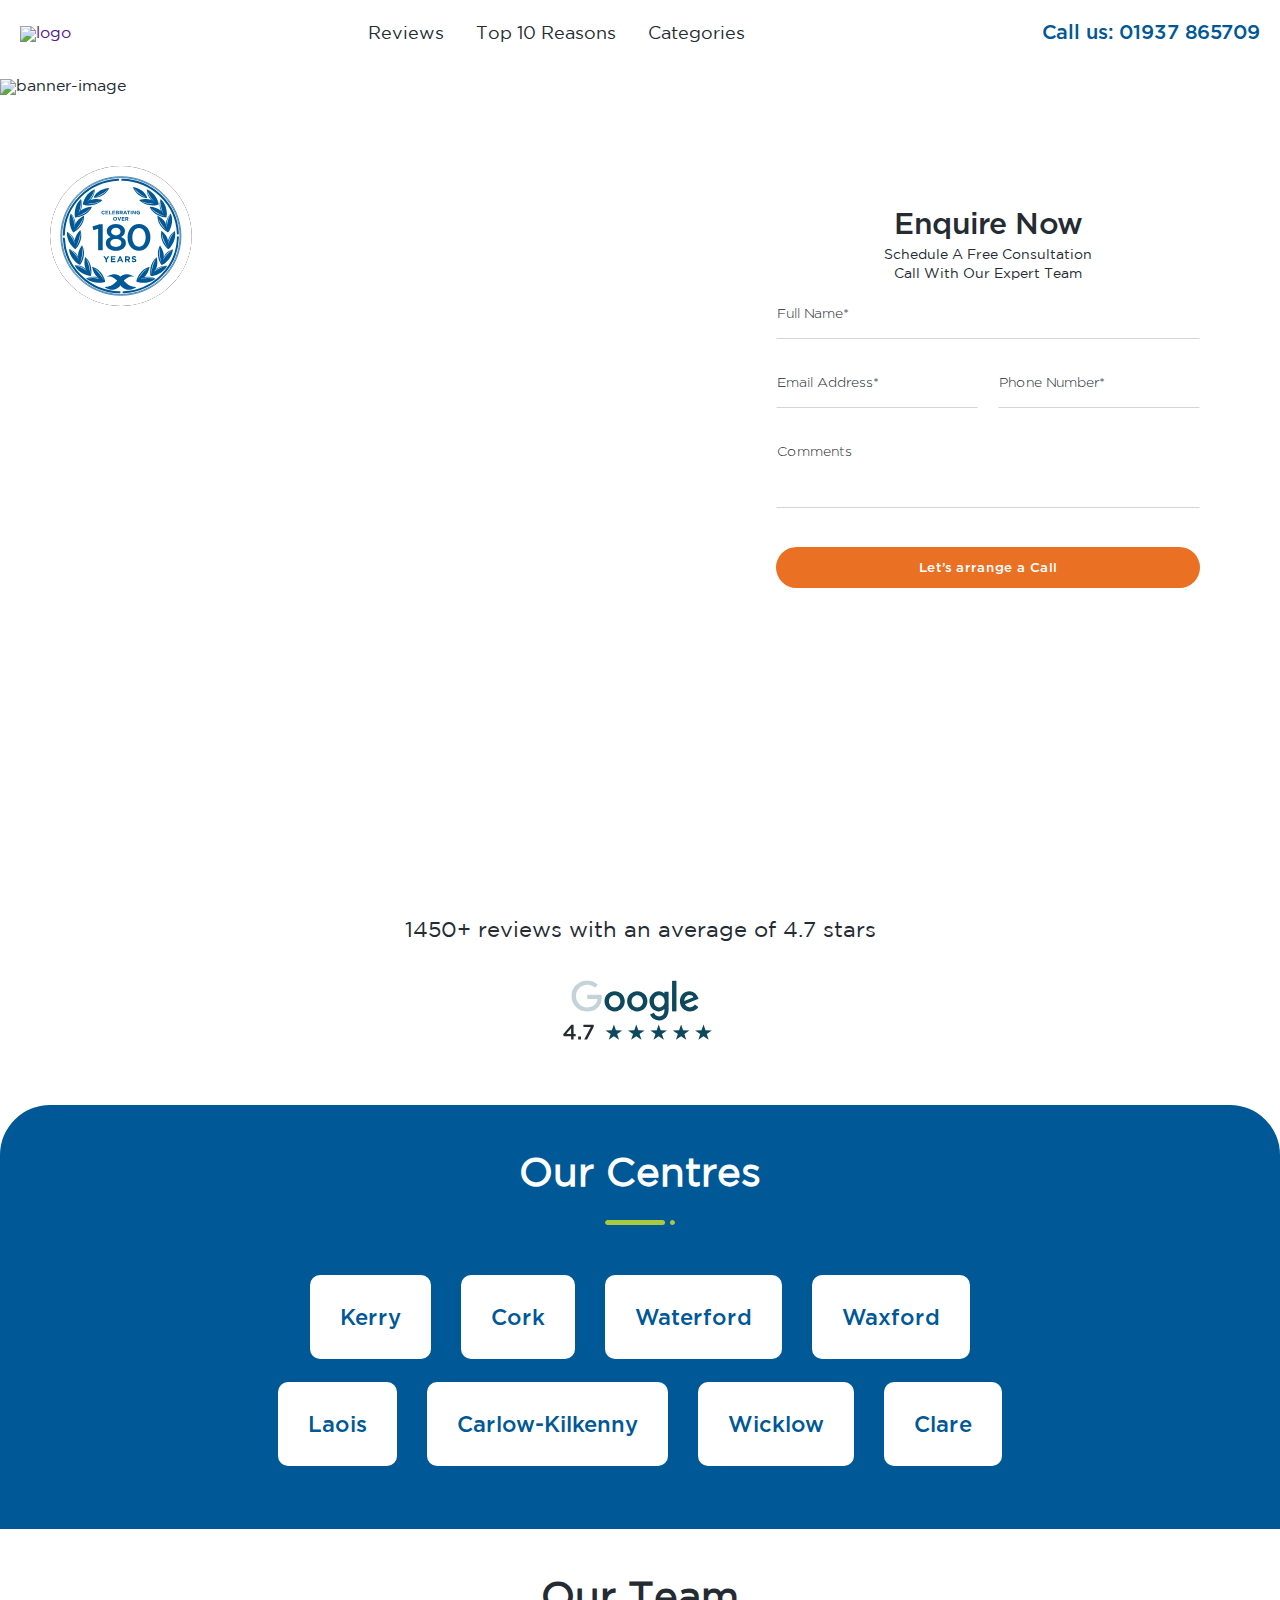
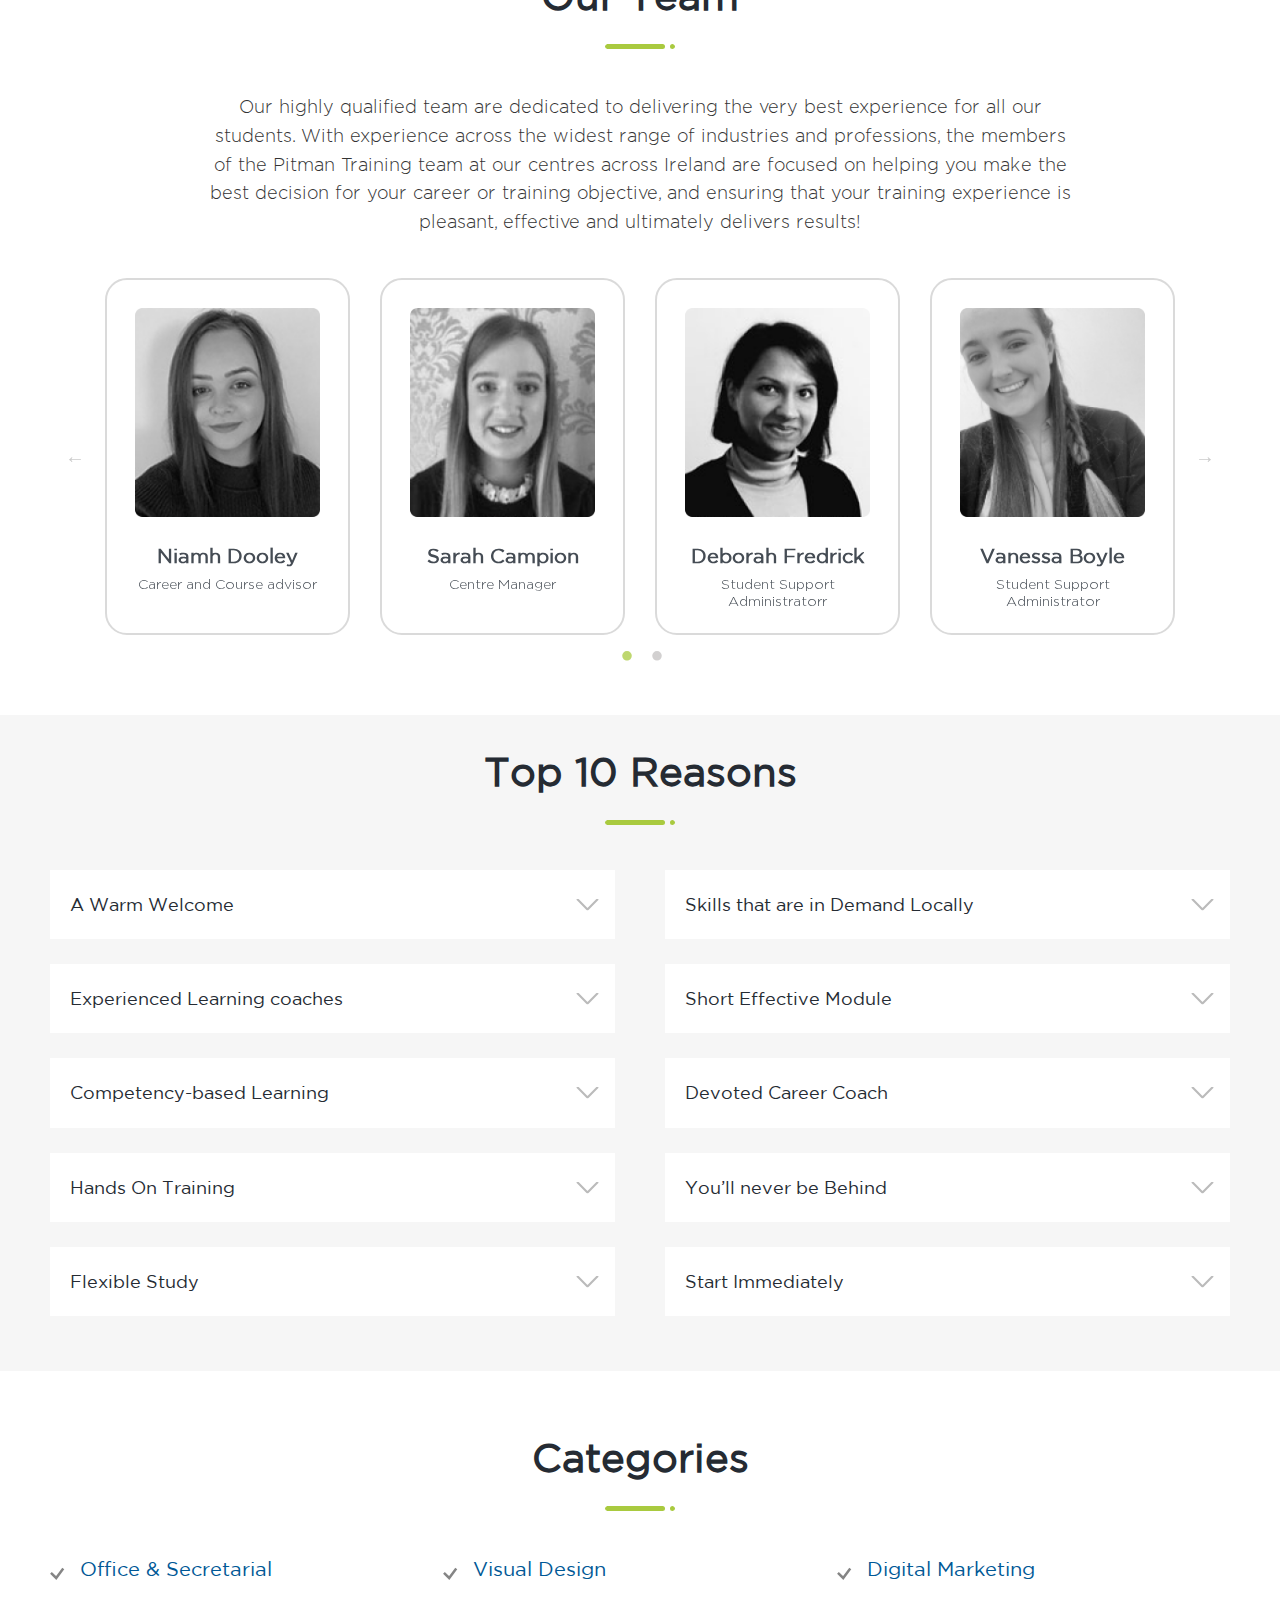
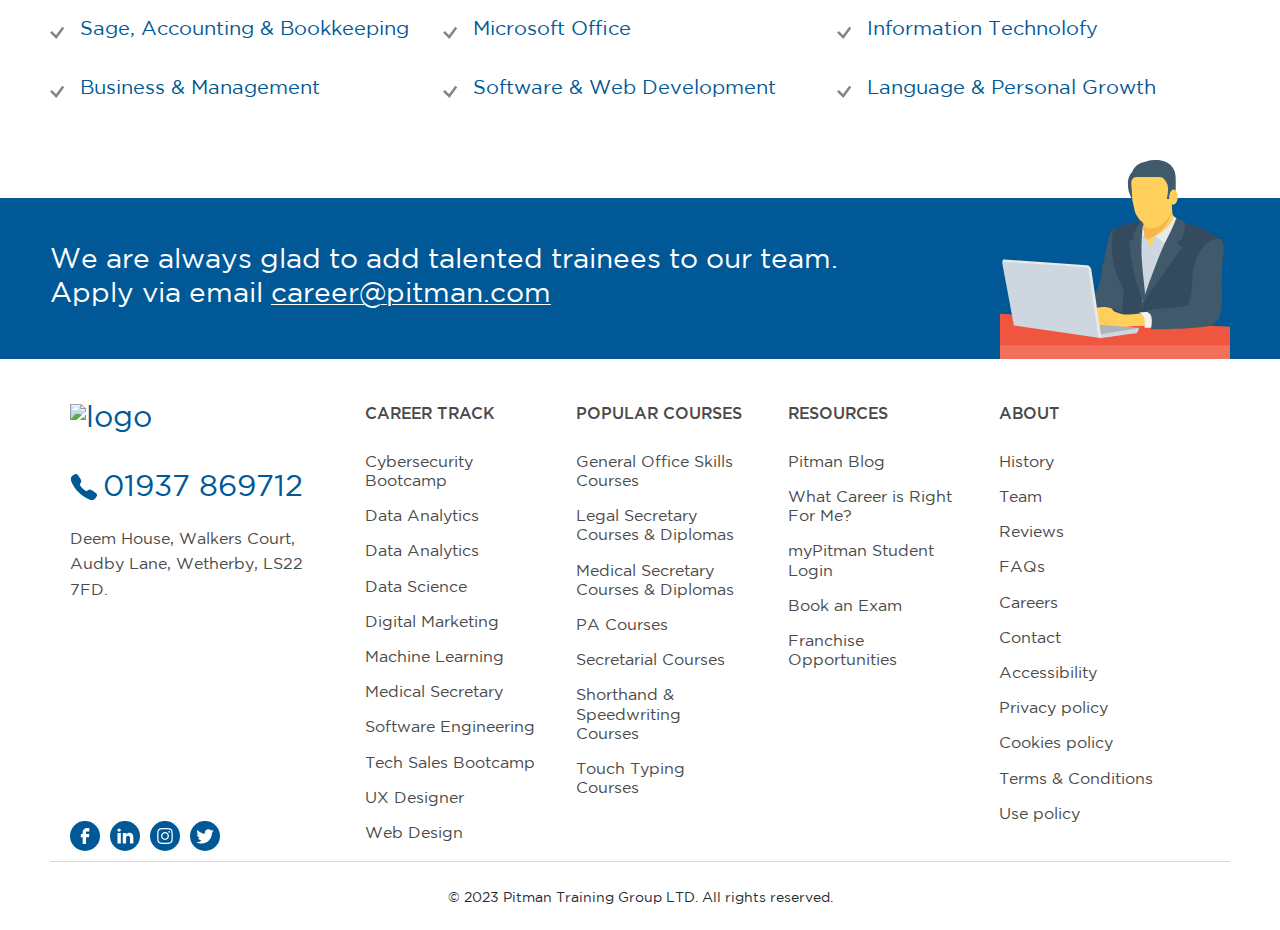
==== commit 3999de11: "apply changes" ====
--- a/index.html
+++ b/index.html
@@ -15,7 +15,7 @@
     <header class="header-site">
         <div class="header-wrap">
             <a href="" title="Pitman-logo" class="logo">
-                <img src="images/Pitman-logo.svg" alt="logo">
+                <img src="images/pitman-logo.svg" alt="logo">
             </a>
             <nav class="nav-wrap">
                 <ul>
@@ -27,7 +27,7 @@
             <div class="humberger-icon-wrapper">
                 <div class="contact-detail">
                     <ul>
-                        <li><a href="tel:01937 865709" title="Call-Us">
+                        <li><a href="tel:01937865709" title="Call-Us">
                                 <img src="images/call.svg" alt="call">
                                 <span>Call us: 01937 865709 </span>
                             </a></li>
@@ -45,7 +45,7 @@
     <main class="main-section">
         <section class="banner-section">
             <div class="banner-image">
-                <img src="images/Background.jpg" alt="banner-image">
+                <img src="images/background.jpg" alt="banner-image">
             </div>
             <div class="container">
                 <div class="content-wrap">
@@ -72,34 +72,33 @@
                             <form action="">
                                 <div class="form-outer-wrap">
                                     <div class="form-inner-wrap">
-                                        <label for="Full Name">Full Name</label>
-                                        <input type="text" placeholder="Full Name*" class="form-control">
+                                        <label for="name">Full Name</label>
+                                        <input type="text" placeholder="Full Name*" class="form-control" id="name">
                                     </div>
                                     <div class="form-inner-wrap form-inner-half-wrap">
                                         <label for="email">email</label>
-                                        <input type="email" placeholder="Email Address*" class="form-control">
+                                        <input type="email" placeholder="Email Address*" id="email"
+                                            class="form-control">
                                     </div>
                                     <div class="form-inner-wrap form-inner-half-wrap">
-                                        <label for="phone-number">number</label>
-                                        <input type="tel" placeholder="Phone Number*" class="form-control">
+                                        <label for="number">number</label>
+                                        <input type="tel" placeholder="Phone Number*" id="number" class="form-control">
                                     </div>
                                     <div class="form-inner-wrap">
-                                        <label for="Comment">Comment</label>
-                                        <textarea type="text" placeholder="Comments"
-                                            class="form-control textarea-control"></textarea>
+                                        <label for="comment">Comment</label>
+                                        <textarea placeholder="Comments" class="form-control textarea-control"
+                                            id="comment"></textarea>
                                     </div>
                                     <div class="form-inner-wrap button-wrapper">
                                         <button type="submit" class="form-btn">Let’s arrange a Call</button>
                                     </div>
                                 </div>
-                        </div>
-                        </form>
-                    </div>
-                </div>
-            </div>
-        </section>
-
-
+                            </form>
+                        </div>
+                    </div>
+                </div>
+            </div>
+        </section>
         <section class="review-section">
             <div class="container">
                 <div class="content-wrap">
@@ -131,22 +130,20 @@
                         <li class="list-item">
                             <div class="list-item-inner">Waxford</div>
                         </li>
+                        <li class="list-item">
+                            <div class="list-item-inner">Laois</div>
+                        </li>
+                        <li class="list-item">
+                            <div class="list-item-inner">Carlow-Kilkenny</div>
+                        </li>
+                        <li class="list-item">
+                            <div class="list-item-inner">Wicklow</div>
+                        </li>
+                        <li class="list-item">
+                            <div class="list-item-inner">Clare</div>
+                        </li>
                     </ul>
-                    <ul class="our-centers-list">
-                        <li class="list-item">
-                            <div class="list-item-inner">Laois</div>
-                        </li>
-                        <li class="list-item">
-                            <div class="list-item-inner">Carlow-Kilkenny</div>
-                        </li>
-                        <li class="list-item">
-                            <div class="list-item-inner">Wicklow</div>
-                        </li>
-                        <li class="list-item">
-                            <div class="list-item-inner">Clare</div>
-                        </li>
-
-                    </ul>
+
                 </div>
             </div>
 
@@ -171,7 +168,7 @@
                         <div class="slider-item">
                             <div class="slider-item-inner">
                                 <div class="img-block">
-                                    <img src="images/Niamh Dooley.png" alt="our-team-member">
+                                    <img src="images/niamh-dooley.png" alt="our-team-member">
                                 </div>
                                 <h3>Niamh Dooley</h3>
                                 <p>Career and Course advisor</p>
@@ -180,7 +177,7 @@
                         <div class="slider-item">
                             <div class="slider-item-inner">
                                 <div class="img-block">
-                                    <img src="images/Sarah Campion.png" alt="our-team-member">
+                                    <img src="images/sarah-campion.png" alt="our-team-member">
                                 </div>
                                 <h3>Sarah Campion</h3>
                                 <p>Centre Manager</p>
@@ -189,7 +186,7 @@
                         <div class="slider-item">
                             <div class="slider-item-inner">
                                 <div class="img-block">
-                                    <img src="images/Deborah Fredrick.png" alt="our-team-member">
+                                    <img src="images/deborah-fredrick.png" alt="our-team-member">
                                 </div>
                                 <h3>Deborah Fredrick</h3>
                                 <p>Student Support Administratorr</p>
@@ -198,7 +195,7 @@
                         <div class="slider-item">
                             <div class="slider-item-inner">
                                 <div class="img-block">
-                                    <img src="images/Vanessa Boyle.png" alt="our-team-member">
+                                    <img src="images/vanessa-boyle.png" alt="our-team-member">
                                 </div>
                                 <h3>Vanessa Boyle</h3>
                                 <p>Student Support Administrator</p>
@@ -207,7 +204,7 @@
                         <div class="slider-item">
                             <div class="slider-item-inner">
                                 <div class="img-block">
-                                    <img src="images/Niamh Dooley.png" alt="our-team-member">
+                                    <img src="images/niamh-dooley.png" alt="our-team-member">
                                 </div>
                                 <h3>Niamh Dooley</h3>
                                 <p>Career and Course advisor</p>
@@ -216,7 +213,7 @@
                         <div class="slider-item">
                             <div class="slider-item-inner">
                                 <div class="img-block">
-                                    <img src="images/Sarah Campion.png" alt="our-team-member">
+                                    <img src="images/sarah-campion.png" alt="our-team-member">
                                 </div>
                                 <h3>Sarah Campion</h3>
                                 <p>Centre Manager</p>
@@ -225,7 +222,7 @@
                         <div class="slider-item">
                             <div class="slider-item-inner">
                                 <div class="img-block">
-                                    <img src="images/Deborah Fredrick.png" alt="our-team-member">
+                                    <img src="images/deborah-fredrick.png" alt="our-team-member">
                                 </div>
                                 <h3>Deborah Fredrick</h3>
                                 <p>Student Support Administratorr</p>
@@ -234,7 +231,7 @@
                         <div class="slider-item">
                             <div class="slider-item-inner">
                                 <div class="img-block">
-                                    <img src="images/Vanessa Boyle.png" alt="our-team-member">
+                                    <img src="images/vanessa-boyle.png" alt="our-team-member">
                                 </div>
                                 <h3>Vanessa Boyle</h3>
                                 <p>Student Support Administrator</p>
@@ -391,13 +388,13 @@
                     <div class="categories-section-inner-wrapper">
                         <ul>
                             <li>Office & Secretarial</li>
-                            <li>Sage, Accounting & Bookkeeping </li>
+                            <li>Visual Design</li>
+                            <li>Digital Marketing</li>
+                            <li>Sage, Accounting & Bookkeeping</li>
+                            <li>Microsoft Office</li>
+                            <li>Information Technolofy</li>
                             <li>Business & Management</li>
-                            <li>Visual Design</li>
-                            <li>Microsoft Office</li>
                             <li>Software & Web Development</li>
-                            <li>Digital Marketing</li>
-                            <li>Information Technolofy</li>
                             <li>Language & Personal Growth</li>
                         </ul>
                     </div>
@@ -432,12 +429,12 @@
                     <div class="content-wrapper">
                         <div class="inner-content-wrapper">
                             <a href="#" title="Pitman training" class="logo">
-                                <img src="images/Pitman-footer-logo.svg" alt="logo">
+                                <img src="images/pitman-footer-logo.svg" alt="logo">
                             </a>
 
                             <div class="contact-number">
                                 <img src="images/call.svg" alt="call">
-                                <a href="tel:01937 865709" title="Call-Us">01937 869712</a>
+                                <a href="tel:01937865709" title="Call-Us">01937 869712</a>
                             </div>
 
                             <address>
@@ -462,94 +459,91 @@
                 </div>
                 <div class="col-layout-left-side">
                     <div class="col-layout-left-inner-wrapper">
-                        <div class="col-layout-left-inner">
-                            <div class="col-layout-wrapper">
-                            <div class="col-layout">
-                                <div class="footer-menu-title">
-                                    <a href="#" title="Career Track">CAREER TRACK</a>
-                                    <em class="down-arrow">
-                                        <img src="images/up-arrow.svg" alt="up-arrow">
-                                    </em>
-                                </div>
-                                <ul class="footer-listing">
-                                    <li><a href="" title="Cybersecurity Bootcamp">Cybersecurity Bootcamp</a></li>
-                                    <li><a href="" title="Data Analytics">Data Analytics</a></li>
-                                    <li><a href="" title="Data Analytics">Data Analytics</a></li>
-                                    <li><a href="" title="Data Science">Data Science</a></li>
-                                    <li><a href="" title="Digital Marketing">Digital Marketing</a></li>
-                                    <li><a href="" title="Machine Learning">Machine Learning</a></li>
-                                    <li><a href="" title="Medical Secretary">Medical Secretary</a></li>
-                                    <li><a href="" title="Software Engineering">Software Engineering</a></li>
-                                    <li><a href="" title="Tech Sales Bootcamp">Tech Sales Bootcamp</a></li>
-                                    <li><a href="" title="UX Designer">UX Designer</a></li>
-                                    <li><a href="" title="Web Design">Web Design</a></li>
-                                </ul>
-                            </div>
-                            <div class="col-layout">
-                                <div class="footer-menu-title">
-                                    <a href="#" title="Popular Course">POPULAR COURSES</a>
-                                    <em class="down-arrow">
-                                        <img src="images/up-arrow.svg" alt="up-arrow">
-                                    </em>
-                                </div>
-                                <ul class="footer-listing">
-                                    <li><a href="" title="General Office Skills Courses">General Office Skills
-                                            Courses</a> </li>
-                                    <li><a href="" title="Legal Secretary Courses & Diplomas">Legal Secretary Courses &
-                                            Diplomas</a></li>
-                                    <li><a href="" title="Medical Secretary Courses & Diplomas">Medical Secretary
-                                            Courses & Diplomas</a></li>
-                                    <li><a href="" title="PA Courses">PA Courses</a></li>
-                                    <li><a href="" title="Secretarial Courses ">Secretarial Courses </a></li>
-                                    <li><a href="" title="Shorthand & Speedwriting Courses">Shorthand & Speedwriting
-                                            Courses</a></li>
-                                    <li><a href="" title="Medical Secretary">Touch Typing Courses</a></li>
-                                </ul>
-                            </div>
-                        </div>
-                        </div>
-                        <div class="col-layout-left-inner">
-                            <div class="col-layout-wrapper">
-                            <div class="col-layout">
-                                <div class="footer-menu-title">
-                                    <a href="#" title="Resources">RESOURCES</a>
-                                    <em class="down-arrow">
-                                        <img src="images/up-arrow.svg" alt="up-arrow">
-                                    </em>
-                                </div>
-                                
-                                <ul class="footer-listing">
-                                    <li><a href="" title="Pitman Blog">Pitman Blog</a></li>
-                                    <li><a href="" title="What Career is Right For Me?">What Career is Right For Me?</a>
-                                    </li>
-                                    <li><a href="" title="myPitman Student Login">myPitman Student Login</a></li>
-                                    <li><a href="" title="Book an Exam">Book an Exam</a></li>
-                                    <li><a href="" title="Franchise Opportunities">Franchise Opportunities</a></li>
-                                </ul>
-                            </div>
-                            <div class="col-layout">
-                                <div class="footer-menu-title">
-                                    <a href="#" title="About">ABOUT</a>
-                                    <em class="down-arrow">
-                                        <img src="images/up-arrow.svg" alt="up-arrow">
-                                    </em>
-                                </div>
-                                <ul class="footer-listing">
-                                    <li><a href="" title="History">History</a></li>
-                                    <li><a href="" title="Team">Team</a></li>
-                                    <li><a href="" title="Reviews">Reviews</a></li>
-                                    <li><a href="" title="FAQs">FAQs</a></li>
-                                    <li><a href="" title="Careers">Careers</a></li>
-                                    <li><a href="" title="Contact">Contact</a></li>
-                                    <li><a href="" title="Accessibility">Accessibility</a></li>
-                                    <li><a href="" title="Privacy policy">Privacy policy</a></li>
-                                    <li><a href="" title="Cookies policy">Cookies policy</a></li>
-                                    <li><a href="" title="Terms & Conditions">Terms & Conditions</a></li>
-                                    <li><a href="" title="Use policy">Use policy</a></li>
-                                </ul>
-                            </div>
-                            </div>
-                        </div>
+
+
+                        <div class="col-layout">
+                            <div class="footer-menu-title">
+                                <a href="#" title="Career Track">CAREER TRACK</a>
+                                <em class="down-arrow">
+                                    <img src="images/up-arrow.svg" alt="up-arrow">
+                                </em>
+                            </div>
+                            <ul class="footer-listing">
+                                <li><a href="" title="Cybersecurity Bootcamp">Cybersecurity Bootcamp</a></li>
+                                <li><a href="" title="Data Analytics">Data Analytics</a></li>
+                                <li><a href="" title="Data Analytics">Data Analytics</a></li>
+                                <li><a href="" title="Data Science">Data Science</a></li>
+                                <li><a href="" title="Digital Marketing">Digital Marketing</a></li>
+                                <li><a href="" title="Machine Learning">Machine Learning</a></li>
+                                <li><a href="" title="Medical Secretary">Medical Secretary</a></li>
+                                <li><a href="" title="Software Engineering">Software Engineering</a></li>
+                                <li><a href="" title="Tech Sales Bootcamp">Tech Sales Bootcamp</a></li>
+                                <li><a href="" title="UX Designer">UX Designer</a></li>
+                                <li><a href="" title="Web Design">Web Design</a></li>
+                            </ul>
+                        </div>
+                        <div class="col-layout">
+                            <div class="footer-menu-title">
+                                <a href="#" title="Popular Course">POPULAR COURSES</a>
+                                <em class="down-arrow">
+                                    <img src="images/up-arrow.svg" alt="up-arrow">
+                                </em>
+                            </div>
+                            <ul class="footer-listing">
+                                <li><a href="" title="General Office Skills Courses">General Office Skills
+                                        Courses</a> </li>
+                                <li><a href="" title="Legal Secretary Courses & Diplomas">Legal Secretary Courses &
+                                        Diplomas</a></li>
+                                <li><a href="" title="Medical Secretary Courses & Diplomas">Medical Secretary
+                                        Courses & Diplomas</a></li>
+                                <li><a href="" title="PA Courses">PA Courses</a></li>
+                                <li><a href="" title="Secretarial Courses ">Secretarial Courses </a></li>
+                                <li><a href="" title="Shorthand & Speedwriting Courses">Shorthand & Speedwriting
+                                        Courses</a></li>
+                                <li><a href="" title="Medical Secretary">Touch Typing Courses</a></li>
+                            </ul>
+                        </div>
+
+                        <div class="col-layout">
+                            <div class="footer-menu-title">
+                                <a href="#" title="Resources">RESOURCES</a>
+                                <em class="down-arrow">
+                                    <img src="images/up-arrow.svg" alt="up-arrow">
+                                </em>
+                            </div>
+
+                            <ul class="footer-listing">
+                                <li><a href="" title="Pitman Blog">Pitman Blog</a></li>
+                                <li><a href="" title="What Career is Right For Me?">What Career is Right For Me?</a>
+                                </li>
+                                <li><a href="" title="myPitman Student Login">myPitman Student Login</a></li>
+                                <li><a href="" title="Book an Exam">Book an Exam</a></li>
+                                <li><a href="" title="Franchise Opportunities">Franchise Opportunities</a></li>
+                            </ul>
+                        </div>
+                        <div class="col-layout">
+                            <div class="footer-menu-title">
+                                <a href="#" title="About">ABOUT</a>
+                                <em class="down-arrow">
+                                    <img src="images/up-arrow.svg" alt="up-arrow">
+                                </em>
+                            </div>
+                            <ul class="footer-listing">
+                                <li><a href="" title="History">History</a></li>
+                                <li><a href="" title="Team">Team</a></li>
+                                <li><a href="" title="Reviews">Reviews</a></li>
+                                <li><a href="" title="FAQs">FAQs</a></li>
+                                <li><a href="" title="Careers">Careers</a></li>
+                                <li><a href="" title="Contact">Contact</a></li>
+                                <li><a href="" title="Accessibility">Accessibility</a></li>
+                                <li><a href="" title="Privacy policy">Privacy policy</a></li>
+                                <li><a href="" title="Cookies policy">Cookies policy</a></li>
+                                <li><a href="" title="Terms & Conditions">Terms & Conditions</a></li>
+                                <li><a href="" title="Use policy">Use policy</a></li>
+                            </ul>
+                        </div>
+
+
                     </div>
                 </div>
 
--- a/css/main.css
+++ b/css/main.css
@@ -155,14 +155,15 @@
 
 /* banner-section  */
 .banner-image img {
-    object-fit: cover;
     width: 100%;
     height: 100%;
+    object-fit: cover;
+    object-position: bottom center;
 }
 
 .banner-section {
     position: relative;
-    padding: 90px 0 18.2%;
+    padding: 6.7% 0 18%;
 }
 .banner-section .banner-image{
     position: absolute;
@@ -225,17 +226,22 @@
 .banner-section .banner-form {
     flex: 0 0 41%;
     max-width: 41%;
-    padding: 20px 15px 0;
+    padding: 20px 20px 28px;
     background-color: #fff;
     border-radius: 20px;
     height: 100%;
-    margin-top: 24px;
+    margin-top: 20px;
+}
+.banner-section .banner-form .banner-form-inner {    
+    display: flex;
+    align-items: center;
+    flex-direction: column;
+
 }
 
 .banner-form .form-outer-wrap {
     display: flex;
     flex-wrap: wrap;
-    margin-top: 20px;
 }
 
 .banner-form .form-outer-wrap .form-inner-wrap label {
@@ -245,8 +251,8 @@
 .banner-form .form-outer-wrap .form-inner-wrap {
     max-width: 100%;
     flex: 0 0 100%;
-    padding: 0 12px;
-    margin-bottom: 35px;
+    padding: 0 10px;
+
 }
 
 .banner-form .form-outer-wrap .form-inner-half-wrap {
@@ -270,6 +276,7 @@
     color:#252B33 ;
     font-size: 14px;
     font-family: 'gothambook-light';
+    margin-bottom: 35px;
 }
 .banner-form .form-control::placeholder {
     color:#252B33!important;
@@ -303,23 +310,32 @@
     opacity: 1;
 
 }
-
-
-.banner-form .form-outer-wrap .form-inner-wrap .form-btn {
-
+.button-wrapper{
+    width: 100%;
+}
+.banner-section .container {
+    max-width: 1315px;
+}
+.form-btn {
+    font-family: 'gothambook-medium';
+    font-weight: 550;
     border-radius: 22px;
     color: #fff;
     background-color: #EA7024;
     height: 41px;
     width: 100%;
     border: none;
+    cursor: pointer;
+    transition: 0.5s all;
+}
+.form-btn:hover{
+    background-color: #246895;
 }
 
 .banner-section .banner-form h2 {
     font-family: 'gothambook-medium';
     font-weight: 550;
     color: #252B33;
-    text-align: center;
     font-size: 30px;
     line-height: 1.2;
     margin-bottom: 5px;
@@ -333,20 +349,23 @@
     font-family: 'gothambook-normal';
     max-width: 237px;
     font-size: 14px;
+    margin-bottom: 20px;
 }
 
 
 /* reviwe-section css */
 
 .review-section {
-    max-width: 1220px;
-    margin: 0 auto;
-    padding: 35px 0;
+
+    padding: 40px 0;
+}
+.review-section .container{
+    max-width: 573px
 }
 .review-section p{
     font-size: 22px;
     margin-bottom: 12px;
-    line-height: 1.8;
+    line-height: 1.3;
 }
 
 .review-section .content-wrap {
@@ -378,7 +397,7 @@
 h2.has-border {
     position: relative;
     line-height: 1.5;
-    padding-bottom: 17px;
+    padding-bottom: 20px;
     margin-bottom: 20px;
 }
 
@@ -397,24 +416,25 @@
 
 .our-centers .content-wrap {
     padding: 40px 0;
+    margin: 0 auto;
+    max-width: 740px;
 }
 
 .our-centers .content-wrap .our-centers-list {
     display: flex;
     flex-wrap: wrap;
-    max-width: 888px;
-    margin: 0 auto;
     justify-content: center;
     list-style-type: none;
-    ;
+    margin: 0 -15px;
 }
 .our-centers h2.has-border {
-    margin-bottom: 35px;
+    margin-bottom: 50px;
 
 }
 
 .our-centers .content-wrap .our-centers-list .list-item {
-    margin: 15px;
+    padding: 0 15px;
+    margin-bottom: 23px;
 
 }
 
@@ -574,9 +594,10 @@
     content: '';
     background-image: url(../images/up-arrow.svg);
     position: absolute;
-    right: 13px;
-    top: 40%;
-    width: 18px;
+    right: 16px;
+    top: 50%;
+    transform: translateY(-50%);
+    width: 15px;
     height: 9px;
     background-repeat: no-repeat;
     background-position: center;
@@ -600,12 +621,12 @@
 .top-reasons .top-reasons-accordin-inner-wrapper .accordin-content {
     background-color: #fff;
     border-top: 2px solid #EEEEEE;
-    padding: 20px;
-    margin: -25px 0 25px;
+    padding: 10px 30px 15px 20px;
 }
 
 .top-reasons .top-reasons-accordin-inner-wrapper .accordin-content p {
     font-size: 16px;
+    line-height: 1.2;
 }
 
 .top-reasons .top-reasons-accordin-inner-wrapper .active .accordin-title::after {
@@ -624,7 +645,7 @@
 
 }
 
-.top-resons-wrapper .top-resons-inner-wrapper .accordin-title {
+.top-resons-wrapper .top-resons-inner-wrapper .accordin-items{
     margin-bottom: 25px;
 }
 
@@ -634,18 +655,23 @@
 .categories-section {
     padding: 60px 0;
 }
-
+.categories-section .container{
+    max-width: 1315px;
+}
 .categories-section ul {
-    column-count: 3;
+    display: flex;
+    flex-wrap: wrap;
 
 }
 
 .categories-section ul li {
+    flex: 0 0 33.33%;
+    max-width: 33.33%;
     margin-bottom: 40px;
     position: relative;
     font-size: 20px;
     color: #005896;
-    padding: 0 15px;
+    padding: 0 15px 0 30px;
 
 }
 .categories-section  h2.has-border {
@@ -658,26 +684,24 @@
     background-image: url(../images/right-mark.svg);
     background-size: 15px 15px;
     background-repeat: no-repeat;
-    left: -13px;
+    left: 0;
     top: 5px;
     width: 15px;
     height: 15px;
 }
 
-.categories-section .categories-section-inner-wrapper {
-    padding: 0 25px;
-}
-
 
 /* -------------------------pitman-trainees-section css ------------------------------------*/
 
 .pitman-trainees-section {
     background-color: #005896;
 }
+.pitman-trainees-section .container{
+    max-width: 1325px;
+}
 .pitman-trainees-section  .content-wrap{
     display: flex;
     justify-content: space-between;
-    padding: 0 30px;
     align-items: center;
 }
 .pitman-trainees-section  .content-wrap .pitman-traine-right-side{
@@ -716,16 +740,20 @@
 .footer-site {
     padding: 35px 0 25px;
 }
+.footer-site .container{
+    max-width: 1360px;
+}
 .footer-site .footer-col-layout-wrapper {
     display: flex;
     flex-wrap: wrap;
     padding: 30px 0;
+    margin: -20px 0;
 }
 
 .footer-site .col-layout-right-side {
     flex: 0 0 25%;
     max-width: 25%;
-    padding: 0 30px;
+    padding: 0 20px;
 }
 .footer-site .col-layout-right-side .content-wrapper{
     display: flex;
@@ -735,35 +763,27 @@
 }
 
 .footer-site .col-layout-right-side .logo {
-    margin-bottom: 45px;
+    margin-bottom: 40px;
 }
 
 .footer-site .col-layout-left-side {
     flex: 0 0 75%;
     max-width: 75%;
-    padding: 0 30px;
+    padding: 0 20px;
+
    
 
 }
 .footer-site .col-layout-left-side .col-layout-left-inner-wrapper{
     display: flex;
     flex-wrap: wrap;
-    margin: 0 -21px;
-}
-.footer-site .col-layout-left-inner-wrapper .col-layout-left-inner{
-    flex: 0 0 50%;
-    max-width: 50%;
-    padding: 0 21px;
-}
-.footer-site .col-layout-left-inner-wrapper .col-layout-left-inner .col-layout-wrapper{
-    display: flex;
-    margin: 0 -21px;
-}
+}
+
 
 .footer-site .col-layout-left-side .col-layout {
-    flex: 0 0 50%;
-    max-width: 50%;
-    padding: 0 21px;
+    flex: 0 0 25%;
+    max-width: 25%;
+    padding-right: 40px;
     position: relative;
 }
 
@@ -821,6 +841,10 @@
     padding: 8px 0;
     line-height: 1.2;
     font-family: 'gothambook-normal';
+    transition: 0.5s all;
+}
+.footer-site .col-layout-left-side .footer-listing li a:hover{
+    color: #005896
 }
 
 .footer-site .border-bottom{
@@ -832,9 +856,6 @@
 .footer-site .footer-bottom p{
 text-align: center;
 font-size: 14px;
-}
-.footer-site .col-layout-left-side .col-layout .footer-listing {
-    transition: 0.5s all;
 }
 .footer-site .col-layout-left-side .footer-menu-title .down-arrow{
 position: absolute;
@@ -845,13 +866,20 @@
 }
 
 
+
 /* ----------------------------------------------media-Query----------------------------------------------*/
 @media (max-width:1399px) {
     .pitman-trainees-section p {
         font-size: 28px;
 }
+.footer-site .col-layout-right-side .contact-number img {
+    margin-right: 0;
+}
 }
 @media (max-width:1199px){
+    .footer-site .col-layout-right-side .inner-content-wrapper a {
+        font-size: 26px;
+    }
     .header-site .header-wrap {
         padding: 20px;
 }
@@ -924,14 +952,9 @@
     padding: 25px;
     font-size:20px;
 }
-.our-centers .content-wrap .our-centers-list .list-item {
-    margin: 10px;
-}
+
 .footer-site .footer-col-layout-wrapper {
     padding: 10px 0 20px;
-}
-.footer-site .col-layout-left-side .footer-menu-title a {
-    margin-bottom: 20px;
 }
 .footer-site .col-layout-right-side .logo {
     margin-bottom: 30px;
@@ -942,7 +965,6 @@
 }
 .footer-site .col-layout-right-side .contact-number img {
     max-width: 25px;
-    margin-right: 0;
 }
 .pitman-trainees-section .content-wrap .pitman-traine-right-side {
     padding: 30px 0;
@@ -976,9 +998,6 @@
     h2.has-border::before {
         left: 54%;
     }
-    .footer-site .col-layout-right-side .inner-content-wrapper a {
-        font-size: 22px;
-    }
     .pitman-trainees-section p {
         font-size: 24px;
     }
@@ -1015,7 +1034,16 @@
     .top-resons-wrapper {
         margin: 0 -15px;
     }
+    .our-centers .content-wrap .our-centers-list .list-item {
+        padding: 0 9px;
+        margin-bottom: 15px;
+    }
     
+}
+@media (min-width:992px){
+    .footer-site .col-layout-left-side .footer-listing{
+        display: block !important;
+    }
 }
 @media (max-width:991px){
     h1 {
@@ -1024,15 +1052,14 @@
     h2 {
         font-size: 24px;
     }
+    .our-team-slider-outer-wrapper h3 {
+        font-size: 18px;
+    }
     .container {
         padding: 0 15px;
     }
     .banner-section .banner-form h2 {
         font-size: 22px;
-    }
-    .footer-site .col-layout-right-side .inner-content-wrapper a {
-        font-size: 18px;
-        margin-right: 0;
     }
     .contact-detail ul li a {
         font-size: 16px;
@@ -1057,7 +1084,7 @@
         font-size: 18px;
     }
     .categories-section ul li {
-        font-size: 18px;
+        font-size: 16px;
     }
     .banner-content .image-block {
         margin-bottom: 15px;
@@ -1087,7 +1114,7 @@
     max-width: 20px;
 }
 .footer-site .col-layout-left-side .footer-menu-title a {
-    margin-bottom: 15px;
+    margin-bottom: 0;
 }
 
 .pitman-trainees-section .content-wrap .pitman-traine-right-side {
@@ -1100,6 +1127,26 @@
     flex: 0 0 100%;
     max-width: 100%;
     margin-bottom: 30px;
+}
+.footer-site .col-layout-left-side .col-layout .footer-listing{
+    display: none;
+}
+.footer-site .col-layout-left-inner-wrapper .col-layout-left-inner .col-layout-wrapper {
+    flex-wrap: wrap;
+}
+.footer-site .col-layout-left-inner-wrapper .col-layout-left-inner {
+    margin-bottom: 0;
+}
+.footer-site .col-layout-left-side .col-layout {
+    flex: 0 0 100%;
+    max-width: 100%;
+    margin-bottom: 20px;
+}
+.footer-site .col-layout-left-side .footer-menu-title .down-arrow {
+    display: block;
+}
+.footer-site .col-layout-left-side .active.footer-menu-title .down-arrow {
+    transform: rotate(180deg);
 }
 }
 @media (max-width:820px){
@@ -1117,6 +1164,7 @@
         flex: 0 0 100%;
         max-width: 500px;
     }
+    
 }
 @media (max-width:767px){
     .container {
@@ -1138,12 +1186,15 @@
     .humberger-icon{
         display: block;
         margin-right: 10px;
+        height: 24px;
     }
     .humberger-icon span{
         display: block;
         background-color: #005896;        
         height: 4px;
         width: 31px;
+    }
+    .humberger-icon span{
         margin-bottom: 5px;
     }
     span:nth-child(1){
@@ -1229,47 +1280,25 @@
     .top-resons-wrapper {
         flex-wrap: wrap;   
      }
-     .top-resons-wrapper .top-resons-inner-wrapper .accordin-title {
-        margin-bottom: 20px;
-    }
-    .top-reasons .top-reasons-accordin-inner-wrapper .accordin-content {
-        margin: -20px 0 20px;
-    }
     .categories-section ul li {
         margin-bottom: 30px;
     }
-    .categories-section ul {
-        column-count: 2;
-    }
     .pitman-trainees-section p {
         font-size: 18px;
     }
     .pitman-trainees-section .content-wrap .pitman-traine-right-side {
         padding: 15px 0;
     }
-    .footer-site .col-layout-left-side .col-layout .footer-listing{
-        display: none;
-    }
-    .footer-site .col-layout-left-inner-wrapper .col-layout-left-inner .col-layout-wrapper {
-        flex-wrap: wrap;
-    }
-    .footer-site .col-layout-left-inner-wrapper .col-layout-left-inner {
-        margin-bottom: 0;
-    }
-    .footer-site .col-layout-left-side .col-layout {
-        flex: 0 0 100%;
-        max-width: 100%;
-        margin-bottom: 20px;
-    }
-    .footer-site .col-layout-left-side .footer-menu-title .down-arrow {
-        display: block;
-    }
-    .footer-site .col-layout-left-side .active.footer-menu-title .down-arrow {
-        transform: rotate(180deg);
-    }
+    .categories-section ul li {
+        flex: 0 0 50%;
+        max-width: 50%;
+}
+.top-resons-wrapper .top-resons-inner-wrapper .accordin-items {
+    margin-bottom: 15px;
+}
 }
 @media (max-width: 667px){
-    .pitman-trainees-section .image-block img { 
+    .pitman-trainees-section .image-block{ 
         display: none;
     }
 }
@@ -1298,7 +1327,6 @@
 .review-section p {
     font-size: 18px;
     margin-bottom: 0;
-    line-height: 1.3;
 }
 .review-section {
     padding: 20px 0;
@@ -1306,13 +1334,13 @@
 .our-centers .content-wrap {
     padding: 20px 0;
 }
-.top-reasons .content-wrap {
-    padding: 20px 0;
-}
 .categories-section {
     padding: 20px 0;
 }
 .footer-site {
+    padding: 20px 0;
+}
+.footer-site .footer-col-layout-wrapper {
     padding: 20px 0;
 }
 .our-team-section {
@@ -1322,17 +1350,55 @@
     padding: 15px;
     font-size: 16px;
 }
-.our-centers .content-wrap .our-centers-list .list-item {
-    margin: 8px;
-}
 .top-reasons .top-reasons-accordin-inner-wrapper .accordin-title {
     padding: 20px;
 }
 .categories-section ul li {
     margin-bottom: 20px;
 }
-.categories-section ul {
-    column-count: 1;
+.categories-section ul li {
+    flex: 0 0 100%;
+    max-width: 100%;
+}
+.our-centers .content-wrap .our-centers-list .list-item {
+    padding: 0 5px;
+    margin-bottom: 10px;
+}
+.our-team-section .our-team-content p {
+    font-size: 14px;
+}
+.top-reasons .top-reasons-accordin-inner-wrapper .accordin-title {
+    font-size: 14px;
+}
+.top-reasons .top-reasons-accordin-inner-wrapper .accordin-content p {
+    font-size: 14px;
+}
+.categories-section ul li {
+    font-size: 14px;
+}
+
+body {
+    font-size: 14px;
+}
+.banner-form .form-control::placeholder {
+    font-size: 12px;
+}
+.banner-form .form-control::-webkit-input-placeholder {
+    font-size: 12px;
+
+}
+
+.banner-form .form-control::-moz-placeholder {
+    font-size: 12px;
+
+}
+
+.banner-form .form-control:-ms-input-placeholder {
+    font-size: 12px;
+
+}
+.banner-form .form-outer-wrap .form-inner-wrap .form-control {
+    margin-bottom: 20px;
 }
 }
 @media (max-width:375px){
@@ -1348,16 +1414,12 @@
     .review-section p {
         font-size: 16px;
         margin-bottom: 0;
-        line-height: 1.3;
     }
     .review-section .review-image-block img {
         max-width: 130px;
     }
     .our-centers .content-wrap .our-centers-list .list-item .list-item-inner {
         font-size: 14px;
-    }
-    .our-centers .content-wrap .our-centers-list .list-item {
-        margin: 5px;
     }
     .top-reasons .top-reasons-accordin-inner-wrapper .accordin-title::after {
         width: 11px;
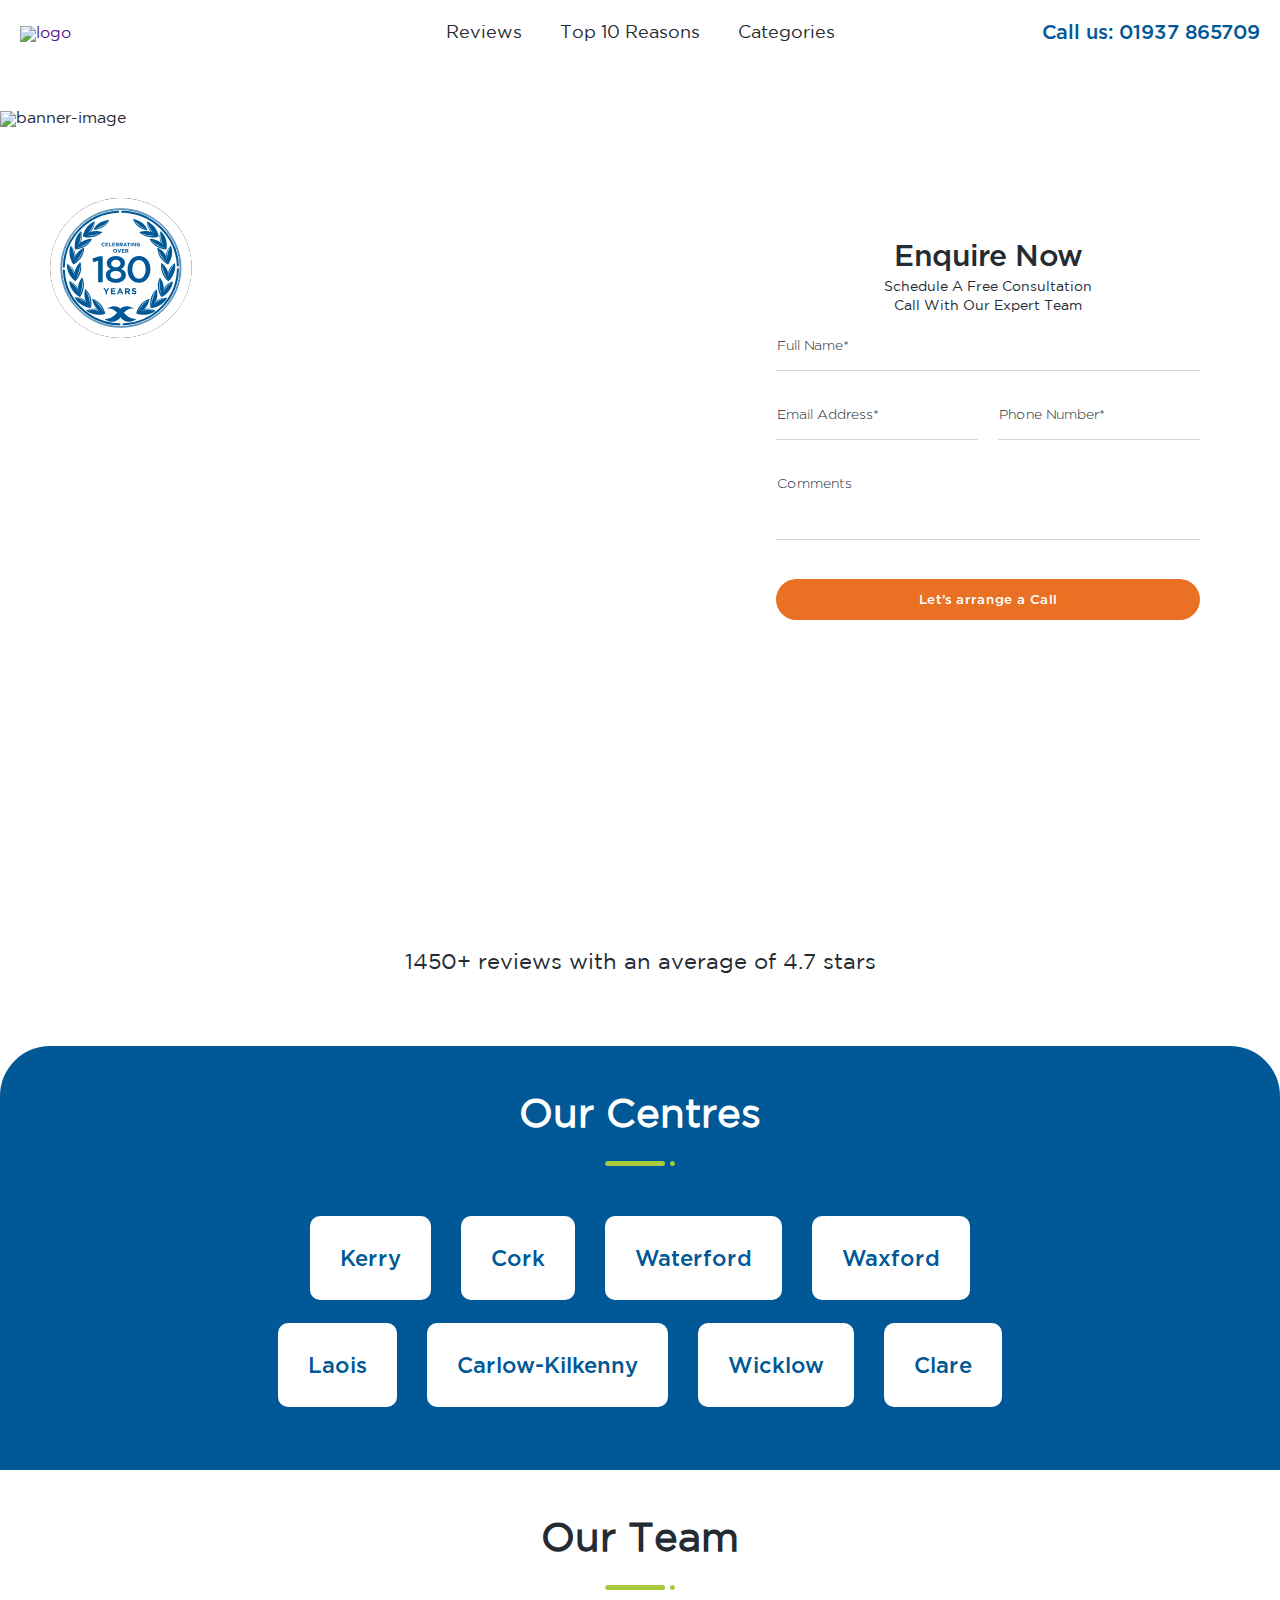
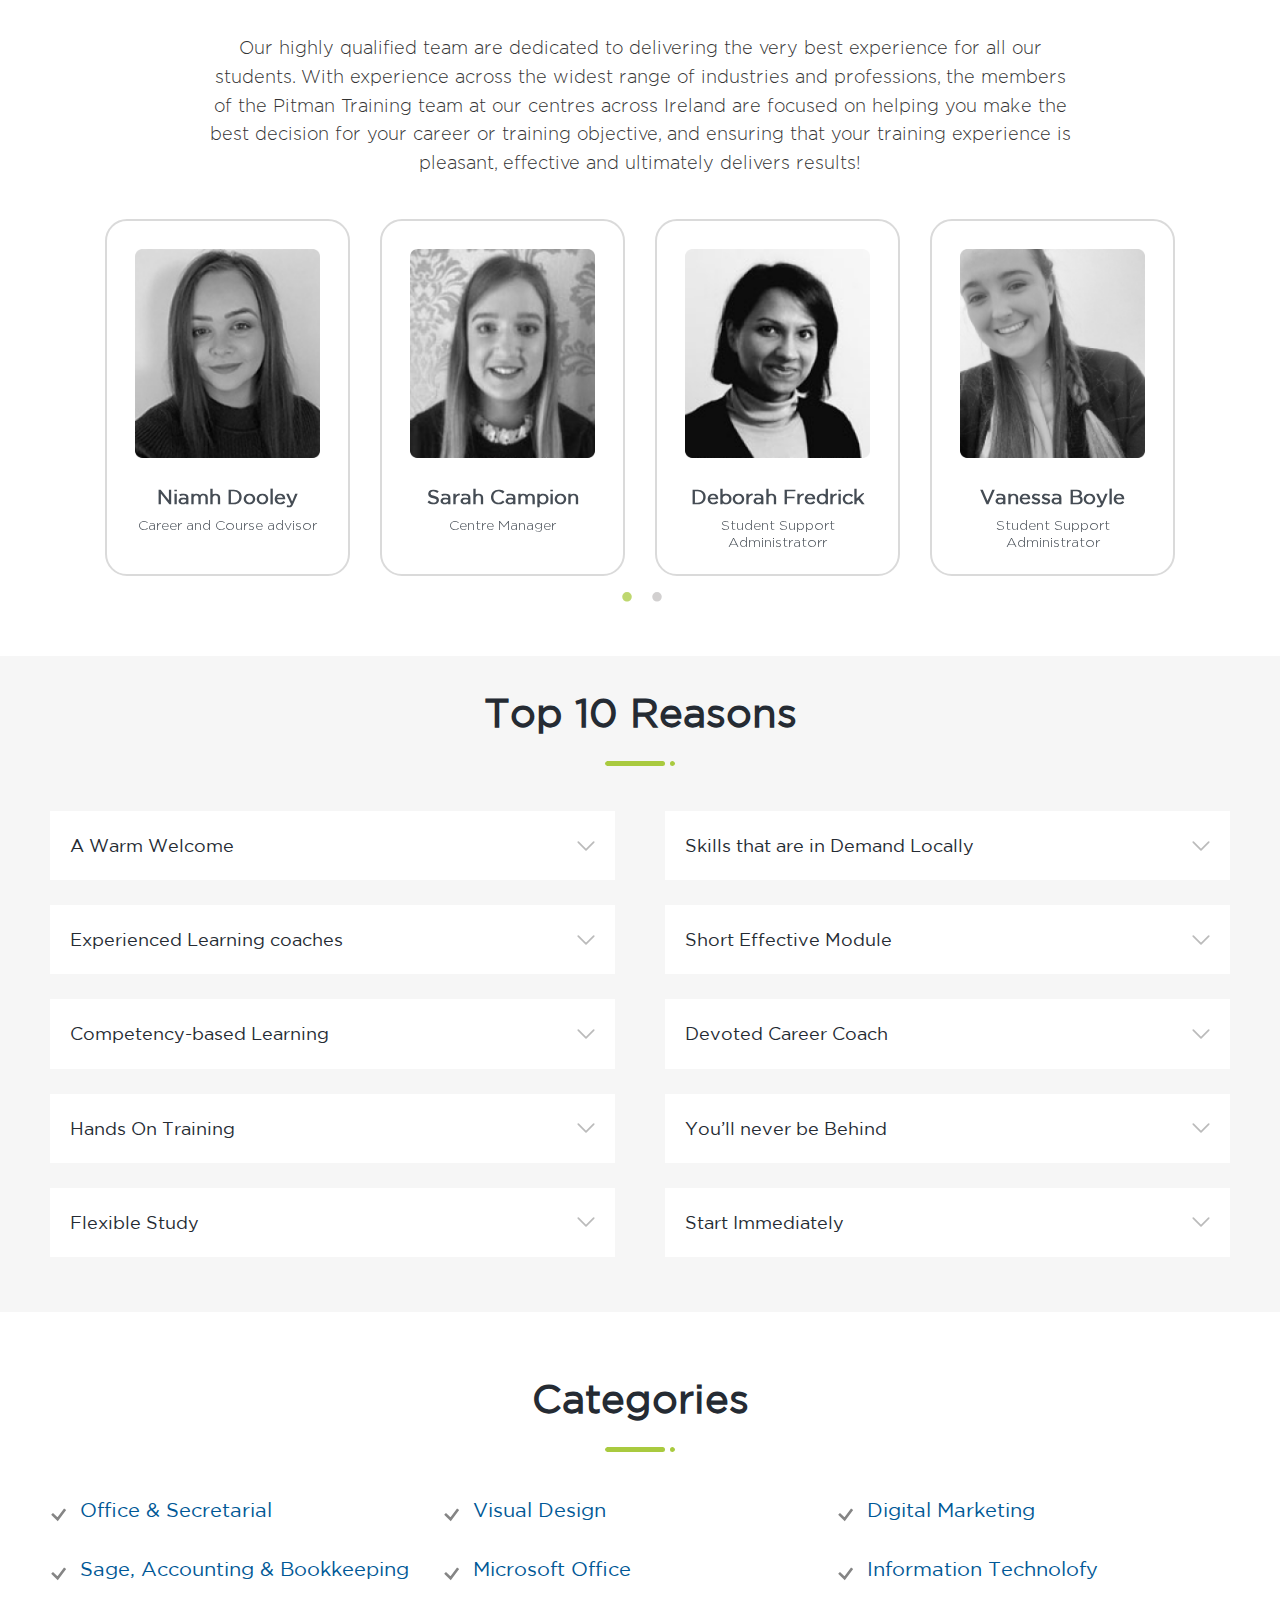
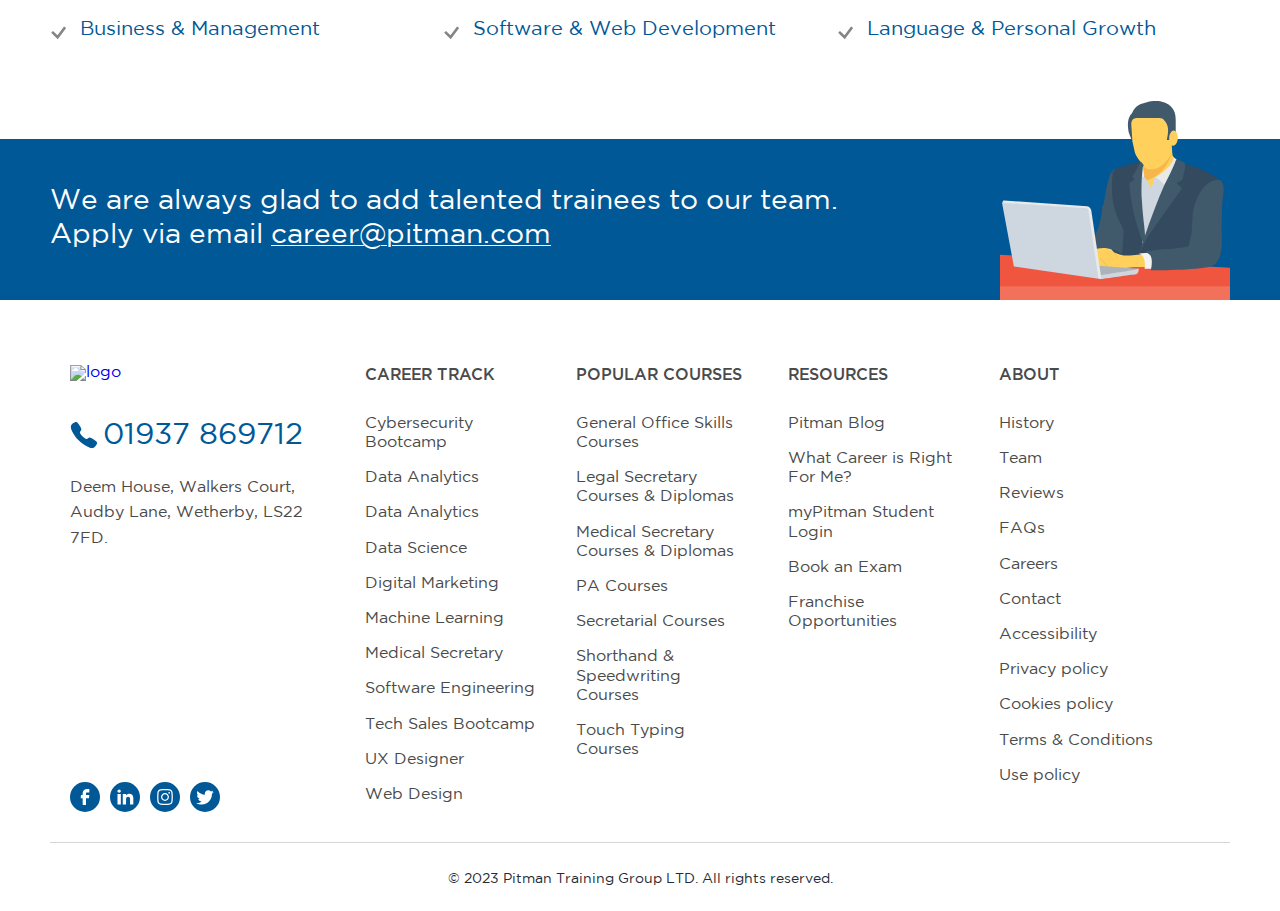
==== commit 667bcdfe: "apply scrollspy" ====
--- a/index.html
+++ b/index.html
@@ -19,9 +19,9 @@
             </a>
             <nav class="nav-wrap">
                 <ul>
-                    <li><a href="" title="Reviews">Reviews</a></li>
-                    <li><a href="" title="Top 10 Reasons">Top 10 Reasons</a></li>
-                    <li><a href="" title="Categories">Categories</a></li>
+                    <li><a href="#" title="Reviews" data-link="review-section">Reviews</a></li>
+                    <li><a href="#" title="Top 10 Reasons" data-link="top-10-reasons">Top 10 Reasons</a></li>
+                    <li><a href="#" title="Categories" data-link="catagories-section">Categories</a></li>
                 </ul>
             </nav>
             <div class="humberger-icon-wrapper">
@@ -52,7 +52,7 @@
                     <div class="banner-content">
                         <div class="banner-inner-content">
                             <div class="image-block">
-                                <img src="images/180-year-logo.svg" alt="180-year-logo">
+                                <img src="images/year-logo.svg" alt="180-year-logo">
                             </div>
                             <p>Learn Online or On-Campus</p>
                             <h1>Get Ireland’s Top Training <span>for In-Demand Industries</span></h1>
@@ -99,14 +99,14 @@
                 </div>
             </div>
         </section>
-        <section class="review-section">
+        <section class="review-section" data-tab="review-section">
             <div class="container">
                 <div class="content-wrap">
                     <div class="review-content">
                         <p>1450+ reviews with an average of 4.7 stars</p>
                     </div>
                     <div class="review-image-block">
-                        <img src="images/Google-Reviews.svg" alt="">
+                        <img src="images/google-reviews.svg" alt="">
                     </div>
                 </div>
             </div>
@@ -243,7 +243,7 @@
             </div>
         </section>
 
-        <section class="top-reasons">
+        <section class="top-reasons" data-tab="top-10-reasons">
             <div class="container">
                 <div class="content-wrap">
                     <h2 class="has-border">Top 10 Reasons</h2>
@@ -381,7 +381,7 @@
             </div>
         </section>
 
-        <section class="categories-section">
+        <section class="categories-section" data-tab="catagories-section">
             <div class="container">
                 <div class="content-wrap">
                     <h2 class="has-border">Categories</h2>
@@ -433,8 +433,10 @@
                             </a>
 
                             <div class="contact-number">
-                                <img src="images/call.svg" alt="call">
-                                <a href="tel:01937865709" title="Call-Us">01937 869712</a>
+                               
+                                <a href="tel:01937865709" title="Call-Us">
+                                    <img src="images/call.svg" alt="call">
+                                    <span>01937 869712</span> </a>
                             </div>
 
                             <address>
--- a/css/main.css
+++ b/css/main.css
@@ -93,9 +93,33 @@
 
 
 /* header css */
+.main-section {
+    padding-top: 111px;
+}
 
 .header-site {
     background-color: #fff;
+    position: fixed;
+    z-index: 1000;
+    transition: 0.5s all;
+    left: 0;
+    top: 0;
+    right: 0;
+}
+
+.sticky-header .header-site .header-wrap {
+    padding: 15px 20px;
+}
+
+.sticky-header .main-section {
+    padding-top: 80px;
+}
+
+.header-site .header-wrap .nav-wrap {
+    position: absolute;
+    left: 50%;
+    top: 42%;
+    transform: translate(-50%, -50%);
 }
 
 .header-site .header-wrap {
@@ -104,15 +128,19 @@
     padding: 25px 20px 36px;
     align-items: center;
     flex-wrap: wrap;
-}
+    position: relative;
+}
+
 .header-site .nav-wrap ul {
     display: flex;
     list-style: none;
-    margin: 0 -16px;
-}
-.header-wrap .nav-wrap ul li{
-    padding: 0 16px;
-}
+    margin: 0 -19px;
+}
+
+.header-wrap .nav-wrap ul li {
+    padding: 0 19px;
+}
+
 .header-wrap .nav-wrap ul li a {
     color: #252B33;
     font-size: 18px;
@@ -120,17 +148,20 @@
     line-height: 1;
     transition: 0.5s all;
 }
-.header-wrap .nav-wrap ul li a:hover{
+
+.header-wrap .nav-wrap ul li a:hover {
     color: #005896;
     text-decoration: underline;
     text-underline-offset: 5px;
-    
-}
-.humberger-icon-wrapper{
+
+}
+
+.humberger-icon-wrapper {
     display: flex;
     align-items: center;
 }
-.humberger-icon{
+
+.humberger-icon {
     position: relative;
     z-index: 5;
     cursor: pointer;
@@ -141,7 +172,7 @@
     list-style-type: none;
 }
 
-.contact-detail ul li a span{
+.contact-detail ul li a span {
     font-family: 'gothambook-medium';
     font-weight: 550;
     font-size: 20px;
@@ -149,7 +180,8 @@
     color: #005896;
     text-decoration: none;
 }
-.contact-detail ul li a img{
+
+.contact-detail ul li a img {
     display: none;
 }
 
@@ -165,13 +197,15 @@
     position: relative;
     padding: 6.7% 0 18%;
 }
-.banner-section .banner-image{
+
+.banner-section .banner-image {
     position: absolute;
     top: 0;
     left: 0;
     width: 100%;
     height: 100%;
 }
+
 .banner-section .content-wrap {
     position: relative;
     display: flex;
@@ -180,7 +214,7 @@
     left: 50%;
     transform: translate(-50%);
     width: 100%;
-   
+
 
 }
 
@@ -188,10 +222,12 @@
     flex: 0 0 50%;
     max-width: 50%;
 }
-.banner-content .image-block{
+
+.banner-content .image-block {
     margin-bottom: 30px;
 }
-.banner-section .banner-content span{
+
+.banner-section .banner-content span {
     display: block
 }
 
@@ -200,7 +236,7 @@
     font-size: 24px;
     font-family: 'gothambook-medium';
     line-height: 1.3;
-    margin-bottom: 12px;   
+    margin-bottom: 12px;
 
 }
 
@@ -220,7 +256,7 @@
     word-spacing: 2px;
     line-height: 1.3;
     margin-bottom: 20px;
-   
+
 }
 
 .banner-section .banner-form {
@@ -232,7 +268,8 @@
     height: 100%;
     margin-top: 20px;
 }
-.banner-section .banner-form .banner-form-inner {    
+
+.banner-section .banner-form .banner-form-inner {
     display: flex;
     align-items: center;
     flex-direction: column;
@@ -273,20 +310,22 @@
     border: 1px solid transparent;
     border-bottom: 1px solid #D4D4D4;
     padding-bottom: 15px;
-    color:#252B33 ;
+    color: #252B33;
     font-size: 14px;
     font-family: 'gothambook-light';
     margin-bottom: 35px;
 }
+
 .banner-form .form-control::placeholder {
-    color:#252B33!important;
+    color: #252B33 !important;
     font-size: 14px;
     font-family: 'gothambook-light';
     opacity: 1;
 }
+
 .banner-form .form-control::-webkit-input-placeholder {
     /* Chrome/Opera/Safari */
-    color:#252B33!important;
+    color: #252B33 !important;
     font-size: 14px;
     font-family: 'gothambook-light';
     opacity: 1;
@@ -295,7 +334,7 @@
 
 .banner-form .form-control::-moz-placeholder {
     /* Firefox 19+ */
-    color:#252B33!important;
+    color: #252B33 !important;
     font-size: 14px;
     font-family: 'gothambook-light';
     opacity: 1;
@@ -304,18 +343,17 @@
 
 .banner-form .form-control:-ms-input-placeholder {
     /* IE 10+ */
-    color:#252B33!important;
+    color: #252B33 !important;
     font-size: 14px;
     font-family: 'gothambook-light';
     opacity: 1;
 
 }
-.button-wrapper{
+
+.button-wrapper {
     width: 100%;
 }
-.banner-section .container {
-    max-width: 1315px;
-}
+
 .form-btn {
     font-family: 'gothambook-medium';
     font-weight: 550;
@@ -328,7 +366,8 @@
     cursor: pointer;
     transition: 0.5s all;
 }
-.form-btn:hover{
+
+.form-btn:hover {
     background-color: #246895;
 }
 
@@ -359,10 +398,12 @@
 
     padding: 40px 0;
 }
-.review-section .container{
+
+.review-section .container {
     max-width: 573px
 }
-.review-section p{
+
+.review-section p {
     font-size: 22px;
     margin-bottom: 12px;
     line-height: 1.3;
@@ -427,6 +468,7 @@
     list-style-type: none;
     margin: 0 -15px;
 }
+
 .our-centers h2.has-border {
     margin-bottom: 50px;
 
@@ -479,10 +521,12 @@
     line-height: 1.6;
     font-family: 'gothambook-light';
 }
+
 .our-team-section h2.has-border {
     margin-bottom: 45px;
 
 }
+
 .our-team-slider-outer-wrapper {
     display: flex;
 
@@ -492,9 +536,11 @@
     padding: 0 15px;
 
 }
- .slick-dotted.slick-slider{
+
+.slick-dotted.slick-slider {
     margin: 40px;
 }
+
 .slick-slide {
     height: inherit;
 }
@@ -554,13 +600,6 @@
     color: #A9CA3F;
 }
 
-.slick-prev:before {
-    color: #BBBBBB;
-}
-
-.slick-next:before {
-    color: #BBBBBB;
-}
 .slick-track {
     display: flex !important;
     align-items: stretch;
@@ -580,29 +619,29 @@
     position: relative;
     font-size: 18px;
     background-color: #fff;
-    padding: 24px 20px 20px 20px;
+    padding: 24px 40px 20px 20px;
     line-height: 1.4;
 }
 
 .top-reasons-accordin-inner-wrapper .accordin-content {
     display: none;
 }
+
 .top-reasons .has-border {
     margin-bottom: 45px;
 }
+
 .top-reasons .top-reasons-accordin-inner-wrapper .accordin-title::after {
-    content: '';
+    content: ' ';
     background-image: url(../images/up-arrow.svg);
     position: absolute;
-    right: 16px;
-    top: 50%;
-    transform: translateY(-50%);
-    width: 15px;
-    height: 9px;
+    height: 100%;
+    width: 18px;
+    top: 0;
+    right: 20px;
     background-repeat: no-repeat;
     background-position: center;
-    background-size: contain;
-    padding: 4px;
+    background-size: 18px 18px;
     transition: 0.5s all;
 }
 
@@ -645,7 +684,7 @@
 
 }
 
-.top-resons-wrapper .top-resons-inner-wrapper .accordin-items{
+.top-resons-wrapper .top-resons-inner-wrapper .accordin-items {
     margin-bottom: 25px;
 }
 
@@ -655,9 +694,11 @@
 .categories-section {
     padding: 60px 0;
 }
-.categories-section .container{
+
+.categories-section .container {
     max-width: 1315px;
 }
+
 .categories-section ul {
     display: flex;
     flex-wrap: wrap;
@@ -674,7 +715,8 @@
     padding: 0 15px 0 30px;
 
 }
-.categories-section  h2.has-border {
+
+.categories-section h2.has-border {
     margin-bottom: 50px;
 }
 
@@ -682,12 +724,12 @@
     content: '';
     position: absolute;
     background-image: url(../images/right-mark.svg);
-    background-size: 15px 15px;
+    background-size: 18px 15px;
     background-repeat: no-repeat;
     left: 0;
     top: 5px;
-    width: 15px;
-    height: 15px;
+    height: 100%;
+    width: 18px;
 }
 
 
@@ -696,17 +738,21 @@
 .pitman-trainees-section {
     background-color: #005896;
 }
-.pitman-trainees-section .container{
+
+.pitman-trainees-section .container {
     max-width: 1325px;
 }
-.pitman-trainees-section  .content-wrap{
+
+.pitman-trainees-section .content-wrap {
     display: flex;
     justify-content: space-between;
     align-items: center;
 }
-.pitman-trainees-section  .content-wrap .pitman-traine-right-side{
+
+.pitman-trainees-section .content-wrap .pitman-traine-right-side {
     padding: 45px 0;
 }
+
 .pitman-trainees-section p {
     font-size: 30px;
     font-weight: 550;
@@ -730,7 +776,6 @@
 }
 
 .pitman-trainees-section .image-block img {
-    height: 100%;
     display: block;
 }
 
@@ -740,14 +785,15 @@
 .footer-site {
     padding: 35px 0 25px;
 }
-.footer-site .container{
+
+.footer-site .container {
     max-width: 1360px;
 }
+
 .footer-site .footer-col-layout-wrapper {
     display: flex;
     flex-wrap: wrap;
     padding: 30px 0;
-    margin: -20px 0;
 }
 
 .footer-site .col-layout-right-side {
@@ -755,7 +801,8 @@
     max-width: 25%;
     padding: 0 20px;
 }
-.footer-site .col-layout-right-side .content-wrapper{
+
+.footer-site .col-layout-right-side .content-wrapper {
     display: flex;
     height: 100%;
     flex-direction: column;
@@ -771,10 +818,11 @@
     max-width: 75%;
     padding: 0 20px;
 
-   
-
-}
-.footer-site .col-layout-left-side .col-layout-left-inner-wrapper{
+
+
+}
+
+.footer-site .col-layout-left-side .col-layout-left-inner-wrapper {
     display: flex;
     flex-wrap: wrap;
 }
@@ -793,7 +841,7 @@
     margin-right: 5px;
 }
 
-.footer-site .col-layout-right-side .inner-content-wrapper a {
+.footer-site .col-layout-right-side .contact-number a span {
     font-size: 30px;
     color: #005896;
     display: inline-block;
@@ -802,445 +850,552 @@
 
 }
 
-.footer-site .col-layout-right-side .inner-content-wrapper address{
+.footer-site .col-layout-right-side .inner-content-wrapper address {
     display: inline-block;
-    color:#4A4A4A;
+    color: #4A4A4A;
     font-style: normal;
     line-height: 1.6;
     max-width: 235px;
-    margin: 25px 0 ;
-}
-
-
-.footer-site .col-layout-right-side .bottom-content-wrapper ul{
+    margin: 25px 0;
+}
+
+
+.footer-site .col-layout-right-side .bottom-content-wrapper ul {
     display: flex;
     margin: 0 -5px;
-   
-}
-.footer-site .col-layout-right-side .bottom-content-wrapper li{
+
+}
+
+.footer-site .col-layout-right-side .bottom-content-wrapper li {
     padding: 0 5px;
 }
 
-.footer-site .col-layout-right-side .bottom-content-wrapper li a{
-
-        height: 30px;
-        width: 30px;
-        border-radius: 50%;
-        display: inline-flex;
-        align-items: center;
-        justify-content: center;
-        background-color:#005896;
-}
-.footer-site .col-layout-left-side .footer-menu-title a{
-    color:#4A4A4A;
+.footer-site .col-layout-right-side .bottom-content-wrapper li a {
+
+    height: 30px;
+    width: 30px;
+    border-radius: 50%;
+    display: inline-flex;
+    align-items: center;
+    justify-content: center;
+    background-color: #005896;
+}
+
+.footer-site .col-layout-left-side .footer-menu-title a {
+    color: #4A4A4A;
     font-family: 'gothambook-medium';
     margin-bottom: 23px;
 }
-.footer-site .col-layout-left-side .footer-listing li a{
+
+.footer-site .col-layout-left-side .footer-listing li a {
     color: #4A4A4A;
     padding: 8px 0;
     line-height: 1.2;
     font-family: 'gothambook-normal';
     transition: 0.5s all;
 }
-.footer-site .col-layout-left-side .footer-listing li a:hover{
+
+.footer-site .col-layout-left-side .footer-listing li a:hover {
     color: #005896
 }
 
-.footer-site .border-bottom{
+.footer-site .border-bottom {
     width: 100%;
     height: 1px;
     background-color: #D7D5D5;
     margin-bottom: 30px;
 }
-.footer-site .footer-bottom p{
-text-align: center;
-font-size: 14px;
-}
-.footer-site .col-layout-left-side .footer-menu-title .down-arrow{
-position: absolute;
-top: 0;
-right: 0;
-display: none;
-transition: 0.5s all;
-}
-
+
+.footer-site .footer-bottom p {
+    text-align: center;
+    font-size: 14px;
+}
+
+.footer-site .col-layout-left-side .footer-menu-title .down-arrow {
+    position: absolute;
+    top: 0;
+    right: 0;
+    display: none;
+    transition: 0.5s all;
+}
+
+.footer-site .col-layout-left-side .footer-menu-title .down-arrow img {
+    display: inline-block;
+    vertical-align: middle;
+
+}
 
 
 /* ----------------------------------------------media-Query----------------------------------------------*/
 @media (max-width:1399px) {
     .pitman-trainees-section p {
         font-size: 28px;
-}
-.footer-site .col-layout-right-side .contact-number img {
-    margin-right: 0;
-}
-}
-@media (max-width:1199px){
-    .footer-site .col-layout-right-side .inner-content-wrapper a {
+    }
+
+    .footer-site .col-layout-right-side .contact-number img {
+        margin-right: 0;
+    }
+}
+
+@media (max-width:1199px) {
+    .header-site .header-wrap .nav-wrap {
+        position: relative;
+        left: 0;
+        top: 0;
+        transform: none;
+    }
+    .footer-site .col-layout-right-side .contact-number a span {
         font-size: 26px;
     }
+
     .header-site .header-wrap {
         padding: 20px;
-}
-.banner-section {
-    padding: 70px 0 14%;
-}
-.review-section {
-    padding: 30px 0;
-}
-.container {
-    padding: 0 30px;
-}
-.banner-section .banner-form h2 {
-    font-size: 28px;
-}
-h1 {
-    font-size: 36px;
-    margin-bottom: 10px;
-}
-.header-site .logo{
-    max-width: 180px;
-}
-.contact-detail ul li a {
-    font-size: 18px;
-}
-.header-wrap .nav-wrap ul li {
-    padding: 0 10px;
-}
-.header-site .nav-wrap ul {
-    margin: 0 -10px;
-}
-.our-centers .content-wrap {
-    padding: 30px 0;
-}
-.our-team-section {
-    padding: 30px 0;
-}
-.categories-section {
-    padding: 30px 0;
-}
-.footer-site {
-    padding: 30px 0 20px;
-}
-.our-team-section h2.has-border {
-    margin-bottom: 30px;
-}
-.categories-section h2.has-border {
-    margin-bottom: 30px;
-}
-.top-reasons .has-border {
-    margin-bottom: 30px;
-}
-h2 {
-    font-size: 36px;
-}
-.pitman-trainees-section p {
-    font-size: 26px;
-}
-.footer-site .col-layout-right-side .inner-content-wrapper a {
-    font-size: 26px;
-    max-width: 180px;
-}
-.banner-content .image-block {
-    margin-bottom: 20px;
-}
-.banner-section .banner-content span {
-    display: inline;
-}
-.our-centers .content-wrap .our-centers-list .list-item .list-item-inner {
-    padding: 25px;
-    font-size:20px;
-}
-
-.footer-site .footer-col-layout-wrapper {
-    padding: 10px 0 20px;
-}
-.footer-site .col-layout-right-side .logo {
-    margin-bottom: 30px;
-}
-.footer-site .col-layout-right-side .inner-content-wrapper address {
-    margin: 20px 0;
-    line-height: 1.4;
-}
-.footer-site .col-layout-right-side .contact-number img {
-    max-width: 25px;
-}
-.pitman-trainees-section .content-wrap .pitman-traine-right-side {
-    padding: 30px 0;
-}
-.footer-site .col-layout-right-side {
-    flex: 0 0 100%;
-    max-width: 100%;
-    margin-bottom: 30px;
-}
-.footer-site .col-layout-right-side .content-wrapper {
-    align-items: center;
-    text-align: center;
-}
-.footer-site .col-layout-left-side {
-    flex: 0 0 100%;
-    max-width: 100%;
-
-}
-}
-
-@media (max-width:1024px){
+    }
+    
+
+    .review-section {
+        padding: 30px 0;
+    }
+
+    .container {
+        padding: 0 30px;
+    }
+
+    .banner-section .banner-form h2 {
+        font-size: 28px;
+    }
+
+    h1 {
+        font-size: 36px;
+        margin-bottom: 10px;
+    }
+
+    .header-site .logo {
+        max-width: 180px;
+    }
+
+    .contact-detail ul li a {
+        font-size: 18px;
+    }
+
+    .header-wrap .nav-wrap ul li {
+        padding: 0 10px;
+    }
+
+    .header-site .nav-wrap ul {
+        margin: 0 -10px;
+    }
+
+    .our-centers .content-wrap {
+        padding: 30px 0;
+    }
+
+    .our-team-section {
+        padding: 30px 0;
+    }
+
+    .categories-section {
+        padding: 30px 0;
+    }
+
+    .footer-site {
+        padding: 30px 0;
+    }
+
+    .our-team-section h2.has-border {
+        margin-bottom: 30px;
+    }
+
+    .categories-section h2.has-border {
+        margin-bottom: 30px;
+    }
+
+    .top-reasons .has-border {
+        margin-bottom: 30px;
+    }
+
+    h2 {
+        font-size: 36px;
+    }
+
+    .pitman-trainees-section p {
+        font-size: 26px;
+    }
+
+    .banner-content .image-block {
+        margin-bottom: 20px;
+    }
+
+    .banner-section .banner-content span {
+        display: inline;
+    }
+
+    .our-centers .content-wrap .our-centers-list .list-item .list-item-inner {
+        padding: 25px;
+        font-size: 20px;
+    }
+
+    .footer-site .footer-col-layout-wrapper {
+        padding: 20px 0;
+    }
+
+    .footer-site .col-layout-right-side .logo {
+        margin-bottom: 30px;
+    }
+
+    .footer-site .col-layout-right-side .inner-content-wrapper address {
+        margin: 20px 0;
+        line-height: 1.4;
+    }
+
+    .footer-site .col-layout-right-side .contact-number img {
+        max-width: 25px;
+    }
+
+    .pitman-trainees-section .content-wrap .pitman-traine-right-side {
+        padding: 30px 0;
+    }
+
+    .footer-site .col-layout-right-side {
+        flex: 0 0 100%;
+        max-width: 100%;
+        margin-bottom: 30px;
+    }
+
+    .footer-site .col-layout-right-side .content-wrapper {
+        align-items: center;
+        text-align: center;
+    }
+
+    .footer-site .col-layout-left-side {
+        flex: 0 0 100%;
+        max-width: 100%;
+
+    }
+
+    .main-section {
+        padding-top: 86px;
+    }
+}
+
+@media (max-width:1024px) {
     h1 {
         font-size: 32px;
     }
+
     h2 {
         font-size: 32px;
     }
+
     .banner-section .banner-form h2 {
         font-size: 26px;
     }
+
     h2.has-border::before {
         left: 54%;
     }
+
     .pitman-trainees-section p {
         font-size: 24px;
     }
+
     .contact-detail ul li a span {
         font-size: 18px;
     }
+
     .our-centers h2.has-border {
         margin-bottom: 25px;
     }
+
     .our-team-section h2.has-border {
         margin-bottom: 25px;
     }
+
     .top-reasons .has-border {
         margin-bottom: 25px;
     }
+
     .our-team-section .our-team-content {
         margin-bottom: 30px;
     }
+
     .categories-section h2.has-border {
         margin-bottom: 25px;
     }
+
     .slick-dotted.slick-slider {
         margin: 30px;
     }
+
     .our-team-slider-outer-wrapper .slider-item-inner {
         padding: 20px;
     }
+
     .our-team-slider-outer-wrapper .slider-item {
         padding: 0 10px;
     }
+
     .top-resons-wrapper .top-resons-inner-wrapper {
         padding: 0 15px;
     }
+
     .top-resons-wrapper {
         margin: 0 -15px;
     }
+
     .our-centers .content-wrap .our-centers-list .list-item {
         padding: 0 9px;
         margin-bottom: 15px;
     }
-    
-}
-@media (min-width:992px){
-    .footer-site .col-layout-left-side .footer-listing{
+
+    .banner-section .banner-form {
+        margin-top: 0;
+    }
+
+}
+
+@media (min-width:992px) {
+    .footer-site .col-layout-left-side .footer-listing {
         display: block !important;
     }
 }
-@media (max-width:991px){
+
+@media (max-width:991px) {
     h1 {
         font-size: 28px;
     }
+
     h2 {
         font-size: 24px;
     }
+
     .our-team-slider-outer-wrapper h3 {
         font-size: 18px;
     }
+
     .container {
         padding: 0 15px;
     }
+
     .banner-section .banner-form h2 {
         font-size: 22px;
     }
+
     .contact-detail ul li a {
         font-size: 16px;
     }
+
     .header-wrap .nav-wrap ul li a {
         font-size: 16px;
     }
+
     .our-team-section .our-team-content p {
         font-size: 16px;
     }
+
     .top-reasons .top-reasons-accordin-inner-wrapper .accordin-title {
         font-size: 16px;
     }
+
     .header-site .logo {
         max-width: 150px;
     }
+
     .banner-content p:not(:last-child) {
         margin-bottom: 8px;
         font-size: 22px;
     }
+
     .banner-content p:last-child {
         font-size: 18px;
     }
+
     .categories-section ul li {
         font-size: 16px;
     }
+
     .banner-content .image-block {
         margin-bottom: 15px;
     }
+
     .banner-section .banner-form {
         margin-top: 0;
-        
-    }
-    .banner-section {
-        padding: 50px 0 11%;
-    }
+
+    }
+
+    .categories-section ul li::before {
+        top: 2px;
+    }
+
     .review-section p {
         font-size: 20px;
         margin-bottom: 10px;
 
-}
-.footer-site .col-layout-right-side .logo {
-    margin-bottom: 25px;
-}
-.categories-section .categories-section-inner-wrapper {
-    padding: 0 15px;
-}
-.review-section .review-image-block img{
-    max-width: 140px;
-}
-.footer-site .col-layout-right-side .contact-number img {
-    max-width: 20px;
-}
-.footer-site .col-layout-left-side .footer-menu-title a {
-    margin-bottom: 0;
-}
-
-.pitman-trainees-section .content-wrap .pitman-traine-right-side {
-    padding: 20px 0;
-}
-.pitman-trainees-section p {
-    font-size: 22px;
-}
-.footer-site .col-layout-left-inner-wrapper .col-layout-left-inner {
-    flex: 0 0 100%;
-    max-width: 100%;
-    margin-bottom: 30px;
-}
-.footer-site .col-layout-left-side .col-layout .footer-listing{
-    display: none;
-}
-.footer-site .col-layout-left-inner-wrapper .col-layout-left-inner .col-layout-wrapper {
-    flex-wrap: wrap;
-}
-.footer-site .col-layout-left-inner-wrapper .col-layout-left-inner {
-    margin-bottom: 0;
-}
-.footer-site .col-layout-left-side .col-layout {
-    flex: 0 0 100%;
-    max-width: 100%;
-    margin-bottom: 20px;
-}
-.footer-site .col-layout-left-side .footer-menu-title .down-arrow {
-    display: block;
-}
-.footer-site .col-layout-left-side .active.footer-menu-title .down-arrow {
-    transform: rotate(180deg);
-}
-}
-@media (max-width:820px){
+    }
+
+    .footer-site .col-layout-right-side .logo {
+        margin-bottom: 25px;
+    }
+
+    .categories-section .categories-section-inner-wrapper {
+        padding: 0 15px;
+    }
+
+    .review-section .review-image-block img {
+        max-width: 140px;
+    }
+
+    .footer-site .col-layout-right-side .contact-number img {
+        max-width: 20px;
+    }
+
+    .footer-site .col-layout-left-side .footer-menu-title a {
+        margin-bottom: 0;
+    }
+
+    .pitman-trainees-section p {
+        font-size: 22px;
+    }
+
+    .footer-site .col-layout-left-inner-wrapper .col-layout-left-inner {
+        flex: 0 0 100%;
+        max-width: 100%;
+        margin-bottom: 30px;
+    }
+
+    .footer-site .col-layout-left-side .col-layout .footer-listing {
+        display: none;
+    }
+
+    .footer-site .col-layout-left-inner-wrapper .col-layout-left-inner .col-layout-wrapper {
+        flex-wrap: wrap;
+    }
+
+    .footer-site .col-layout-left-inner-wrapper .col-layout-left-inner {
+        margin-bottom: 0;
+    }
+
+    .footer-site .col-layout-left-side .col-layout {
+        flex: 0 0 100%;
+        max-width: 100%;
+        margin-bottom: 20px;
+    }
+
+    .footer-site .col-layout-left-side .footer-menu-title .down-arrow {
+        display: block;
+    }
+
+    .footer-site .col-layout-left-side .active.footer-menu-title .down-arrow {
+        transform: rotate(180deg);
+    }
+
+    .footer-site .footer-col-layout-wrapper {
+        padding: 0;
+    }
+}
+
+@media (max-width:820px) {
     .banner-section .content-wrap {
         flex-wrap: wrap;
         justify-content: center;
     }
+
     .banner-section .banner-content {
         flex: 0 0 100%;
         max-width: 500px;
         margin-bottom: 30px;
         text-align: center;
     }
+
     .banner-section .banner-form {
         flex: 0 0 100%;
         max-width: 500px;
     }
-    
-}
-@media (max-width:767px){
+
+}
+
+@media (max-width:767px) {
     .container {
         padding: 0 15px;
     }
+
     h1 {
         font-size: 26px;
     }
-    .contact-detail{
-        order: 1;
-    }
-    .contact-detail ul li a span{
-    display: none;
-    }
+
+    .contact-detail ul li a span {
+        display: none;
+    }
+
     .contact-detail ul li a img {
         display: inline-block;
         vertical-align: middle;
-    }
-    .humberger-icon{
+        margin-right: 10px;
+    }
+
+    .humberger-icon {
         display: block;
-        margin-right: 10px;
         height: 24px;
     }
-    .humberger-icon span{
+
+    .humberger-icon span {
         display: block;
-        background-color: #005896;        
+        background-color: #005896;
         height: 4px;
         width: 31px;
     }
-    .humberger-icon span{
+
+    .humberger-icon span {
         margin-bottom: 5px;
     }
-    span:nth-child(1){
+
+    span:nth-child(1) {
         transition: all 0.5s linear;
     }
-    span:nth-child(3){
-    
+
+    span:nth-child(3) {
+
         transition: all 0.5s linear;
     }
-    span:nth-child(2){
+
+    span:nth-child(2) {
         transition: all 0.5s linear;
     }
-    .open-menu .humberger-icon span:nth-child(1){
+
+    .open-menu .humberger-icon span:nth-child(1) {
         position: absolute;
-        top:10px;
+        top: 10px;
         transform: rotate(45deg);
     }
-    .open-menu .humberger-icon span:nth-child(2){
+
+    .open-menu .humberger-icon span:nth-child(2) {
         opacity: 0;
     }
-    .open-menu .humberger-icon span:nth-child(3){
+
+    .open-menu .humberger-icon span:nth-child(3) {
         transform: rotate(-45deg);
-        top:10px;
-    }
-    .open-menu .nav-wrapper{
-        transform: translateX(0%);
-        transition: all 0.5s;
-       }
-    .nav-wrap{
+        top: 10px;
+    }
+
+    .header-site .header-wrap .nav-wrap {
         position: fixed;
-        top:74px;
+        top: 68px;
         width: 100%;
         height: 100%;
         right: 0;
         left: 0;
-        bottom:0;
+        bottom: 0;
         background-color: #fff;
         z-index: 13;
         transform: translateX(101%);
     }
-    .open-menu .nav-wrap{
+
+    .open-menu .header-site .header-wrap .nav-wrap {
         transform: translateX(0%);
         transition: all 0.5s;
-       }
-       
-       .open-menu{
+    }
+
+    .open-menu {
         overflow: hidden;
     }
 
@@ -1248,191 +1403,284 @@
         font-size: 18px;
         padding: 15px 30px;
     }
+
     .header-site .nav-wrap ul {
         display: inline-block;
     }
+
     .our-centers h2.has-border {
         margin-bottom: 20px;
     }
+
     .our-centers .content-wrap .our-centers-list .list-item .list-item-inner {
         padding: 20px;
         font-size: 18px;
     }
+
     .our-team-section h2.has-border {
         margin-bottom: 20px;
     }
+
     .our-team-section .our-team-content {
         margin-bottom: 20px;
     }
+
     .top-reasons .has-border {
         margin-bottom: 20px;
     }
+
     .categories-section h2.has-border {
         margin-bottom: 20px;
     }
+
     .slick-dotted.slick-slider {
         margin: 10px;
     }
+
     .top-resons-wrapper .top-resons-inner-wrapper {
         flex: 0 0 100%;
         max-width: 100%;
     }
+
     .top-resons-wrapper {
-        flex-wrap: wrap;   
-     }
+        flex-wrap: wrap;
+    }
+
     .categories-section ul li {
         margin-bottom: 30px;
     }
+
     .pitman-trainees-section p {
         font-size: 18px;
     }
-    .pitman-trainees-section .content-wrap .pitman-traine-right-side {
-        padding: 15px 0;
-    }
+
     .categories-section ul li {
         flex: 0 0 50%;
         max-width: 50%;
-}
-.top-resons-wrapper .top-resons-inner-wrapper .accordin-items {
-    margin-bottom: 15px;
-}
-}
-@media (max-width: 667px){
-    .pitman-trainees-section .image-block{ 
+    }
+
+    .categories-section ul li::before {
+        top: 2px;
+    }
+
+    .top-resons-wrapper .top-resons-inner-wrapper .accordin-items {
+        margin-bottom: 15px;
+    }
+
+    .footer-site .col-layout-right-side .contact-number a span {
+        font-size: 22px;
+    }
+
+    .footer-site .col-layout-right-side .logo {
+        margin-bottom: 20px;
+    }
+
+    .footer-site .col-layout-right-side .inner-content-wrapper address {
+        margin: 15px 0;
+    }
+
+    .top-reasons .top-reasons-accordin-inner-wrapper .accordin-title::after {
+        right: 15px;
+    }
+
+    h2.has-border {
+        padding-bottom: 15px;
+    }
+
+    .footer-site .border-bottom {
+        margin-bottom: 15px;
+    }
+
+}
+
+@media (max-width: 667px) {
+    .pitman-trainees-section .image-block {
         display: none;
     }
 }
-@media (max-width:575px){
+
+@media (max-width:575px) {
     h1 {
         font-size: 24px;
-    } 
+    }
+
     .banner-content p:last-child {
         font-size: 16px;
     }
+
     .banner-content p:not(:last-child) {
         font-size: 20px;
     }
+
     .banner-section .banner-form h2 {
         font-size: 20px;
     }
-    .banner-content .image-block img{
+
+    .banner-content .image-block img {
         max-width: 120px;
-}
-.banner-section .banner-content {
-    margin-bottom: 20px;
-}
-.banner-section .banner-form {
-    padding: 15px 10px;
-}
-.review-section p {
-    font-size: 18px;
-    margin-bottom: 0;
-}
-.review-section {
-    padding: 20px 0;
-}
-.our-centers .content-wrap {
-    padding: 20px 0;
-}
-.categories-section {
-    padding: 20px 0;
-}
-.footer-site {
-    padding: 20px 0;
-}
-.footer-site .footer-col-layout-wrapper {
-    padding: 20px 0;
-}
-.our-team-section {
-    padding: 20px 0 30px ;
-}
-.our-centers .content-wrap .our-centers-list .list-item .list-item-inner {
-    padding: 15px;
-    font-size: 16px;
-}
-.top-reasons .top-reasons-accordin-inner-wrapper .accordin-title {
-    padding: 20px;
-}
-.categories-section ul li {
-    margin-bottom: 20px;
-}
-.categories-section ul li {
-    flex: 0 0 100%;
-    max-width: 100%;
-}
-.our-centers .content-wrap .our-centers-list .list-item {
-    padding: 0 5px;
-    margin-bottom: 10px;
-}
-.our-team-section .our-team-content p {
-    font-size: 14px;
-}
-.top-reasons .top-reasons-accordin-inner-wrapper .accordin-title {
-    font-size: 14px;
-}
-.top-reasons .top-reasons-accordin-inner-wrapper .accordin-content p {
-    font-size: 14px;
-}
-.categories-section ul li {
-    font-size: 14px;
-}
-
-body {
-    font-size: 14px;
-}
-.banner-form .form-control::placeholder {
-    font-size: 12px;
-}
-.banner-form .form-control::-webkit-input-placeholder {
-    font-size: 12px;
-
-}
-
-.banner-form .form-control::-moz-placeholder {
-    font-size: 12px;
-
-}
-
-.banner-form .form-control:-ms-input-placeholder {
-    font-size: 12px;
-
-}
-.banner-form .form-outer-wrap .form-inner-wrap .form-control {
-    margin-bottom: 20px;
-}
-}
-@media (max-width:375px){
+    }
+
+    .banner-section .banner-content {
+        margin-bottom: 20px;
+    }
+
+    .banner-section .banner-form {
+        padding: 15px 10px;
+    }
+
+    .review-section p {
+        font-size: 18px;
+        margin-bottom: 0;
+    }
+
+    .review-section {
+        /* padding: 20px 0; */
+        padding: 20px 0 10px;
+    }
+
+    .our-centers .content-wrap {
+        padding: 20px 0;
+    }
+
+    .pitman-trainees-section .content-wrap .pitman-traine-right-side {
+        padding: 20px 0;
+    }
+
+    .categories-section {
+        padding: 20px 0;
+    }
+
+    .footer-site {
+        padding: 20px 0;
+    }
+
+    .footer-site .footer-col-layout-wrapper {
+        padding: 20px 0;
+    }
+
+    .our-team-section {
+        padding: 20px 0 30px;
+    }
+
+    .our-centers .content-wrap .our-centers-list .list-item .list-item-inner {
+        padding: 15px;
+        font-size: 16px;
+    }
+
+    .top-reasons .top-reasons-accordin-inner-wrapper .accordin-title {
+        padding: 20px;
+    }
+
+    .categories-section ul li {
+        margin-bottom: 20px;
+    }
+
+    .categories-section ul li {
+        flex: 0 0 100%;
+        max-width: 100%;
+    }
+
+    .categories-section ul li::before {
+        top: 0;
+    }
+
+    .our-centers .content-wrap .our-centers-list .list-item {
+        padding: 0 5px;
+        margin-bottom: 10px;
+    }
+
+    .our-team-section .our-team-content p {
+        font-size: 14px;
+    }
+
+    .top-reasons .top-reasons-accordin-inner-wrapper .accordin-title {
+        font-size: 14px;
+    }
+
+    .top-reasons .top-reasons-accordin-inner-wrapper .accordin-content p {
+        font-size: 14px;
+    }
+
+    .categories-section ul li {
+        font-size: 14px;
+    }
+
+    body {
+        font-size: 14px;
+    }
+
+    .banner-form .form-control::placeholder {
+        font-size: 12px;
+    }
+
+    .banner-form .form-control::-webkit-input-placeholder {
+        font-size: 12px;
+
+    }
+
+    .banner-form .form-control::-moz-placeholder {
+        font-size: 12px;
+
+    }
+
+    .banner-form .form-control:-ms-input-placeholder {
+        font-size: 12px;
+
+    }
+
+    .banner-form .form-outer-wrap .form-inner-wrap .form-control {
+        margin-bottom: 20px;
+    }
+
+    .footer-site .footer-bottom p {
+        font-size: 12px;
+    }
+
+    .top-reasons .content-wrap {
+        padding: 20px 0 5px;
+    }
+
+}
+
+@media (max-width:375px) {
     h1 {
         font-size: 22px;
-    } 
+    }
+
     .banner-section .banner-form h2 {
         font-size: 18px;
     }
+
     .banner-content p:not(:last-child) {
         font-size: 18px;
     }
+
     .review-section p {
         font-size: 16px;
         margin-bottom: 0;
     }
+
     .review-section .review-image-block img {
         max-width: 130px;
     }
+
     .our-centers .content-wrap .our-centers-list .list-item .list-item-inner {
         font-size: 14px;
     }
-    .top-reasons .top-reasons-accordin-inner-wrapper .accordin-title::after {
-        width: 11px;
-        right: 7px;
-        top: 33%;
-    }
+
     .top-reasons .top-reasons-accordin-inner-wrapper .accordin-title {
         padding: 15px;
     }
+
     .top-reasons .top-reasons-accordin-inner-wrapper .accordin-content {
         padding: 15px;
     }
+
     .categories-section ul li {
         margin-bottom: 10px;
     }
-}
+
+    .footer-site .col-layout-left-side .footer-menu-title .down-arrow img {
+        max-width: 15px;
+    }
+}